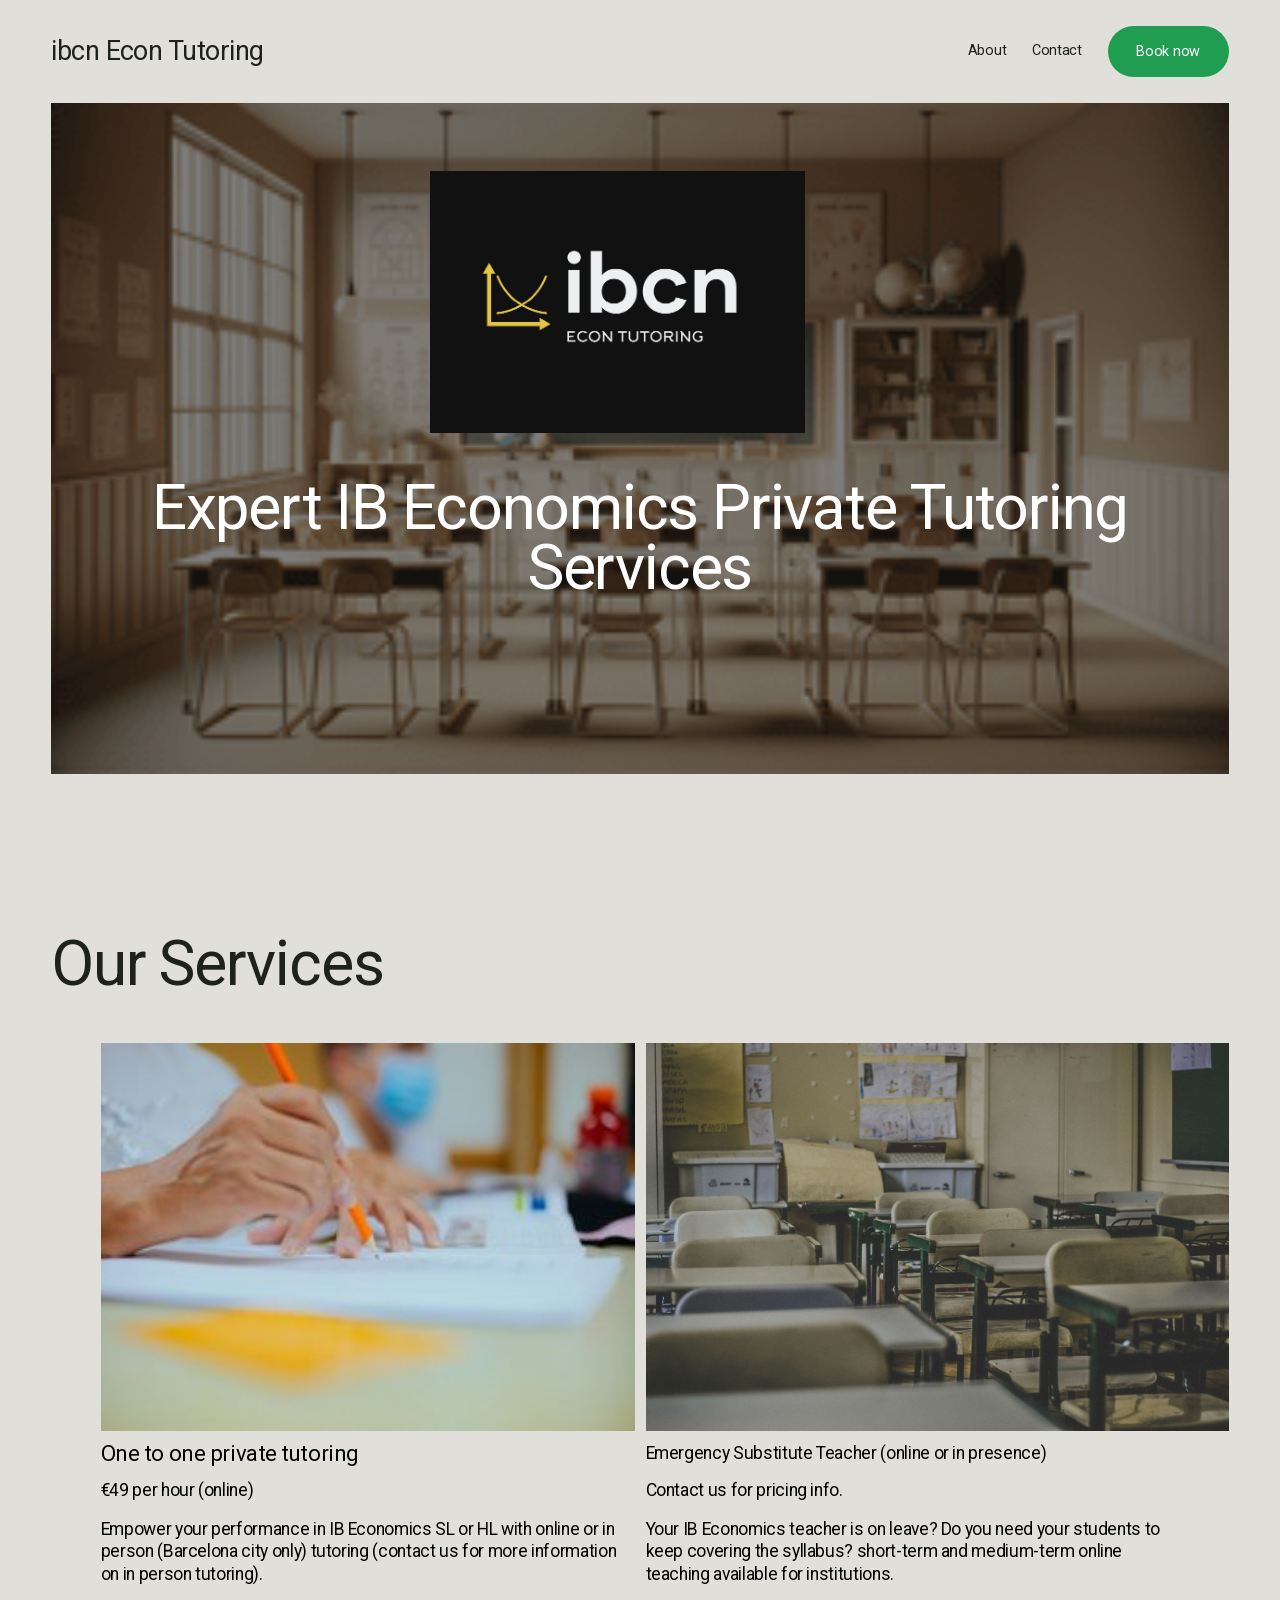
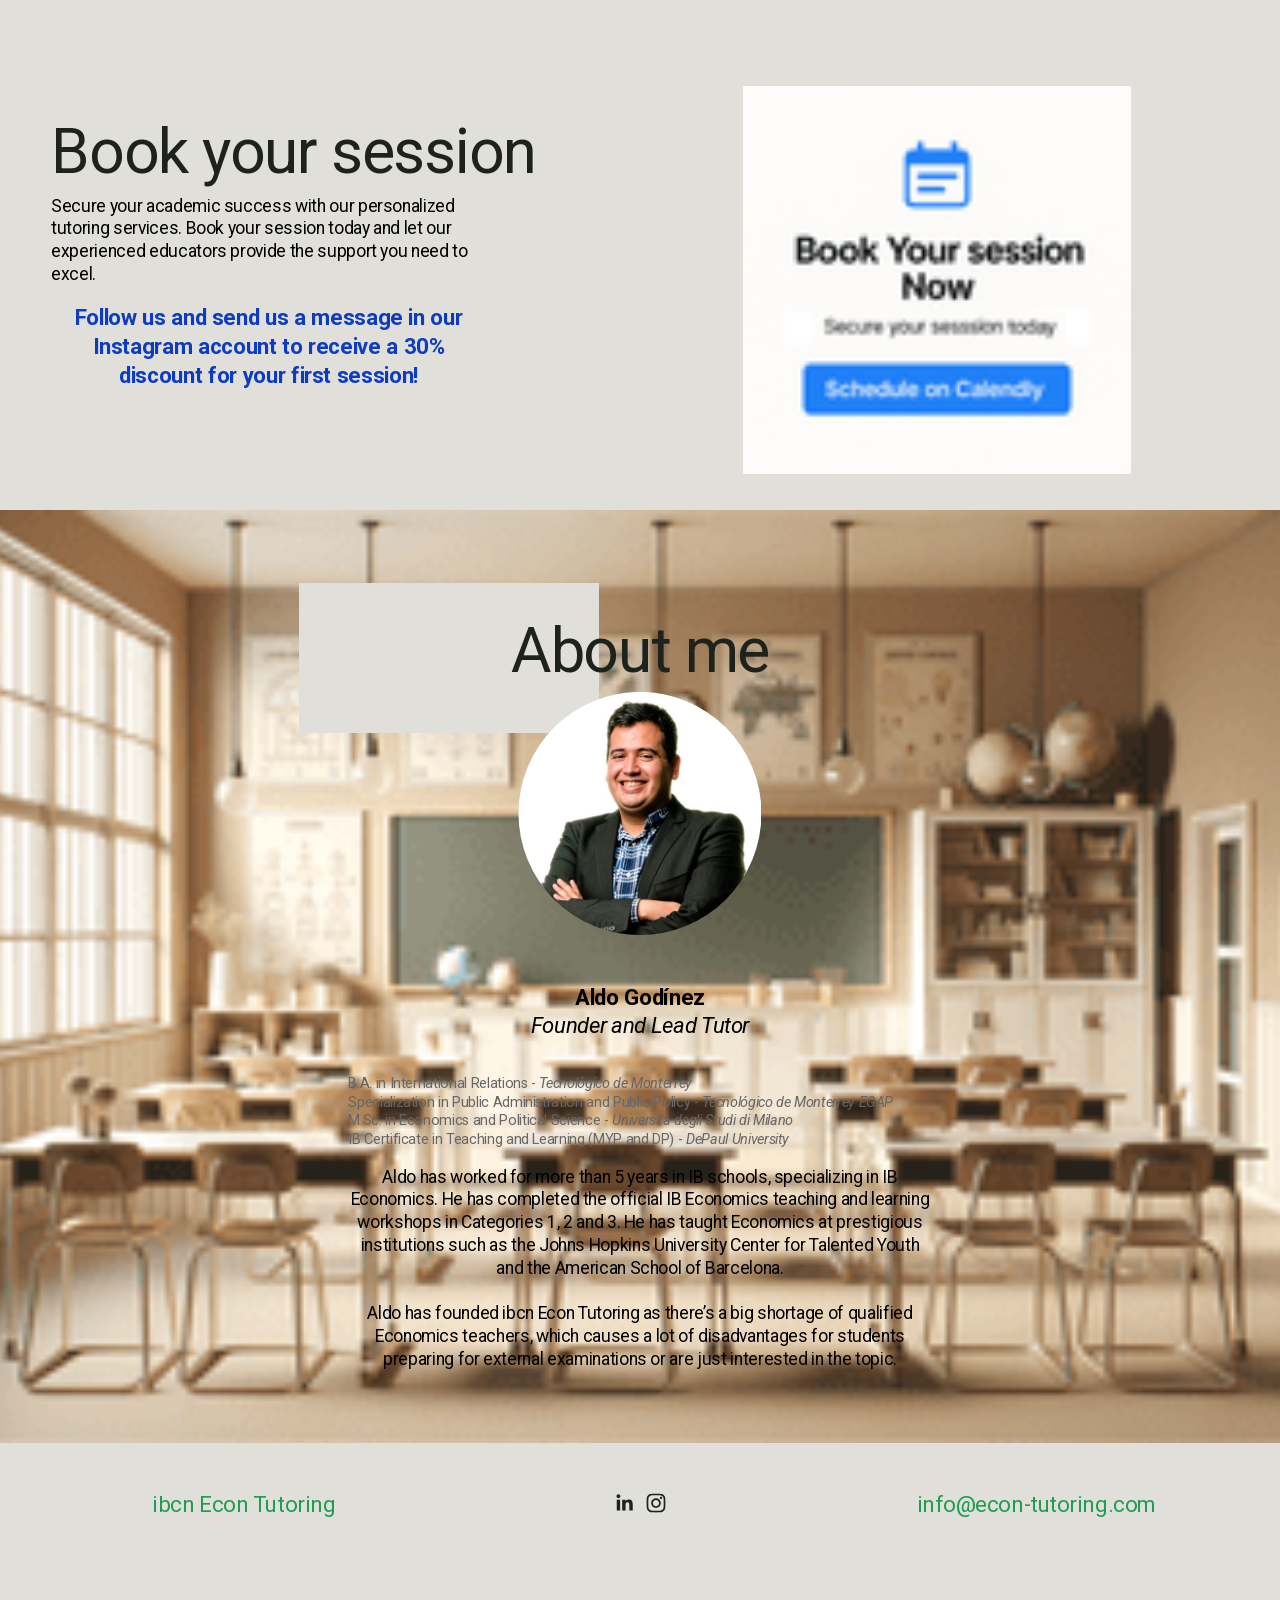
==== home.html @ 0b2bf78b "Mirror econ-tutoring.com as a static site Co-Authored-By: Claude Opus 5.5 <noreply@anthropic.com>" ====
<!doctype html>
<html xmlns:og="http://opengraphprotocol.org/schema/" xmlns:fb="http://www.facebook.com/2008/fbml" lang="en-US"  >
  <head>
    <meta http-equiv="X-UA-Compatible" content="IE=edge,chrome=1">
    <meta name="viewport" content="width=device-width, initial-scale=1">
    <!-- This is Squarespace. --><!-- broccoli-seadragon-89ww -->
<base href="index.html">
<meta charset="utf-8" />
<title>ibcn Econ Tutoring</title>
<meta http-equiv="Accept-CH" content="Sec-CH-UA-Platform-Version, Sec-CH-UA-Model" /><link rel="icon" type="image/x-icon" href="assets/images.squarespace-cdn.com/content/v1/67043dda5c5d3c09db8d3332/c1b33a0c-5b2d-495d-8c36-a7c56ac49b15/favicon.ico"/>
<link rel="canonical" href="index.html"/>
<meta property="og:site_name" content="ibcn Econ Tutoring"/>
<meta property="og:title" content="ibcn Econ Tutoring"/>
<meta property="og:url" content="https://www.econ-tutoring.com"/>
<meta property="og:type" content="website"/>
<meta itemprop="name" content="ibcn Econ Tutoring"/>
<meta itemprop="url" content="https://www.econ-tutoring.com"/>
<meta name="twitter:title" content="ibcn Econ Tutoring"/>
<meta name="twitter:url" content="https://www.econ-tutoring.com"/>
<meta name="twitter:card" content="summary"/>
<meta name="description" content="" />
<link rel="preconnect" href="https://images.squarespace-cdn.com">
<link rel="preconnect" href="https://file.squarespace-cdn.com" crossorigin>
<style data-sqsp-font-ids="6a313aef7d426c0f400804d1">
/* symbols */
@font-face {
  font-family: 'Roboto';
  font-style: normal;
  font-weight: 700;
  font-display: swap;
  src: url('assets/file.squarespace-cdn.com/content/v2/namespaces/fonts/libraries/sqsp/assets/9923be8d-a99f-49a2-b2fd-bae522842ba5/symbols.woff2') format('woff2');
  unicode-range: U+0001-000C, U+000E-001F, U+007F-009F, U+20DD-20E0, U+20E2-20E4, U+2150-218F, U+2190, U+2192, U+2194-2199, U+21AF, U+21E6-21F0, U+21F3, U+2218-2219, U+2299, U+22C4-22C6, U+2300-243F, U+2440-244A, U+2460-24FF, U+25A0-27BF, U+2800-28FF, U+2921-2922, U+2981, U+29BF, U+29EB, U+2B00-2BFF, U+4DC0-4DFF, U+FFF9-FFFB, U+10140-1018E, U+10190-1019C, U+101A0, U+101D0-101FD, U+102E0-102FB, U+10E60-10E7E, U+1D2C0-1D2D3, U+1D2E0-1D37F, U+1F000-1F0FF, U+1F100-1F1AD, U+1F1E6-1F1FF, U+1F30D-1F30F, U+1F315, U+1F31C, U+1F31E, U+1F320-1F32C, U+1F336, U+1F378, U+1F37D, U+1F382, U+1F393-1F39F, U+1F3A7-1F3A8, U+1F3AC-1F3AF, U+1F3C2, U+1F3C4-1F3C6, U+1F3CA-1F3CE, U+1F3D4-1F3E0, U+1F3ED, U+1F3F1-1F3F3, U+1F3F5-1F3F7, U+1F408, U+1F415, U+1F41F, U+1F426, U+1F43F, U+1F441-1F442, U+1F444, U+1F446-1F449, U+1F44C-1F44E, U+1F453, U+1F46A, U+1F47D, U+1F4A3, U+1F4B0, U+1F4B3, U+1F4B9, U+1F4BB, U+1F4BF, U+1F4C8-1F4CB, U+1F4D6, U+1F4DA, U+1F4DF, U+1F4E3-1F4E6, U+1F4EA-1F4ED, U+1F4F7, U+1F4F9-1F4FB, U+1F4FD-1F4FE, U+1F503, U+1F507-1F50B, U+1F50D, U+1F512-1F513, U+1F53E-1F54A, U+1F54F-1F5FA, U+1F610, U+1F650-1F67F, U+1F687, U+1F68D, U+1F691, U+1F694, U+1F698, U+1F6AD, U+1F6B2, U+1F6B9-1F6BA, U+1F6BC, U+1F6C6-1F6CF, U+1F6D3-1F6D7, U+1F6E0-1F6EA, U+1F6F0-1F6F3, U+1F6F7-1F6FC, U+1F700-1F7FF, U+1F800-1F80B, U+1F810-1F847, U+1F850-1F859, U+1F860-1F887, U+1F890-1F8AD, U+1F8B0-1F8BB, U+1F8C0-1F8C1, U+1F900-1F90B, U+1F93B, U+1F946, U+1F984, U+1F996, U+1F9E9, U+1FA00-1FA6F, U+1FA70-1FA7C, U+1FA80-1FA89, U+1FA8F-1FAC6, U+1FACE-1FADC, U+1FADF-1FAE9, U+1FAF0-1FAF8, U+1FB00-1FBFF;
}
/* cyrillic-ext */
@font-face {
  font-family: 'Roboto';
  font-style: normal;
  font-weight: 700;
  font-display: swap;
  src: url('assets/file.squarespace-cdn.com/content/v2/namespaces/fonts/libraries/sqsp/assets/6a29584f-d3e3-4df6-aa10-438bbe84154c/cyrillic-ext.woff2') format('woff2');
  unicode-range: U+0460-052F, U+1C80-1C8A, U+20B4, U+2DE0-2DFF, U+A640-A69F, U+FE2E-FE2F;
}
/* vietnamese */
@font-face {
  font-family: 'Roboto';
  font-style: normal;
  font-weight: 700;
  font-display: swap;
  src: url('assets/file.squarespace-cdn.com/content/v2/namespaces/fonts/libraries/sqsp/assets/6d95ad77-e6be-4fca-a1d0-be405a16636e/vietnamese.woff2') format('woff2');
  unicode-range: U+0102-0103, U+0110-0111, U+0128-0129, U+0168-0169, U+01A0-01A1, U+01AF-01B0, U+0300-0301, U+0303-0304, U+0308-0309, U+0323, U+0329, U+1EA0-1EF9, U+20AB;
}
/* latin */
@font-face {
  font-family: 'Roboto';
  font-style: normal;
  font-weight: 700;
  font-display: swap;
  src: url('assets/file.squarespace-cdn.com/content/v2/namespaces/fonts/libraries/sqsp/assets/c5eb5305-ba43-45a4-97e1-2fcb7b175375/latin.woff2') format('woff2');
  unicode-range: U+0000-00FF, U+0131, U+0152-0153, U+02BB-02BC, U+02C6, U+02DA, U+02DC, U+0304, U+0308, U+0329, U+2000-206F, U+20AC, U+2122, U+2191, U+2193, U+2212, U+2215, U+FEFF, U+FFFD;
}
/* cyrillic */
@font-face {
  font-family: 'Roboto';
  font-style: normal;
  font-weight: 700;
  font-display: swap;
  src: url('assets/file.squarespace-cdn.com/content/v2/namespaces/fonts/libraries/sqsp/assets/dc9f925f-96f9-45dd-8ee0-5d18b8bff025/cyrillic.woff2') format('woff2');
  unicode-range: U+0301, U+0400-045F, U+0490-0491, U+04B0-04B1, U+2116;
}
/* latin-ext */
@font-face {
  font-family: 'Roboto';
  font-style: normal;
  font-weight: 700;
  font-display: swap;
  src: url('assets/file.squarespace-cdn.com/content/v2/namespaces/fonts/libraries/sqsp/assets/0bf6b02d-72f7-4a4a-b433-cd007998fec7/latin-ext.woff2') format('woff2');
  unicode-range: U+0100-02BA, U+02BD-02C5, U+02C7-02CC, U+02CE-02D7, U+02DD-02FF, U+0304, U+0308, U+0329, U+1D00-1DBF, U+1E00-1E9F, U+1EF2-1EFF, U+2020, U+20A0-20AB, U+20AD-20C0, U+2113, U+2C60-2C7F, U+A720-A7FF;
}
/* math */
@font-face {
  font-family: 'Roboto';
  font-style: normal;
  font-weight: 700;
  font-display: swap;
  src: url('assets/file.squarespace-cdn.com/content/v2/namespaces/fonts/libraries/sqsp/assets/a3bf04da-357d-4409-b9fd-f0ea12312937/math.woff2') format('woff2');
  unicode-range: U+0302-0303, U+0305, U+0307-0308, U+0310, U+0312, U+0315, U+031A, U+0326-0327, U+032C, U+032F-0330, U+0332-0333, U+0338, U+033A, U+0346, U+034D, U+0391-03A1, U+03A3-03A9, U+03B1-03C9, U+03D1, U+03D5-03D6, U+03F0-03F1, U+03F4-03F5, U+2016-2017, U+2034-2038, U+203C, U+2040, U+2043, U+2047, U+2050, U+2057, U+205F, U+2070-2071, U+2074-208E, U+2090-209C, U+20D0-20DC, U+20E1, U+20E5-20EF, U+2100-2112, U+2114-2115, U+2117-2121, U+2123-214F, U+2190, U+2192, U+2194-21AE, U+21B0-21E5, U+21F1-21F2, U+21F4-2211, U+2213-2214, U+2216-22FF, U+2308-230B, U+2310, U+2319, U+231C-2321, U+2336-237A, U+237C, U+2395, U+239B-23B7, U+23D0, U+23DC-23E1, U+2474-2475, U+25AF, U+25B3, U+25B7, U+25BD, U+25C1, U+25CA, U+25CC, U+25FB, U+266D-266F, U+27C0-27FF, U+2900-2AFF, U+2B0E-2B11, U+2B30-2B4C, U+2BFE, U+3030, U+FF5B, U+FF5D, U+1D400-1D7FF, U+1EE00-1EEFF;
}
/* greek */
@font-face {
  font-family: 'Roboto';
  font-style: normal;
  font-weight: 700;
  font-display: swap;
  src: url('assets/file.squarespace-cdn.com/content/v2/namespaces/fonts/libraries/sqsp/assets/173c33cf-d1cb-443b-895a-813cec1f5ecd/greek.woff2') format('woff2');
  unicode-range: U+0370-0377, U+037A-037F, U+0384-038A, U+038C, U+038E-03A1, U+03A3-03FF;
}
/* greek-ext */
@font-face {
  font-family: 'Roboto';
  font-style: normal;
  font-weight: 700;
  font-display: swap;
  src: url('assets/file.squarespace-cdn.com/content/v2/namespaces/fonts/libraries/sqsp/assets/598477ce-56af-4bab-bb7e-d9907ec93691/greek-ext.woff2') format('woff2');
  unicode-range: U+1F00-1FFF;
}
/* vietnamese */
@font-face {
  font-family: 'Roboto';
  font-style: italic;
  font-weight: 700;
  font-display: swap;
  src: url('assets/file.squarespace-cdn.com/content/v2/namespaces/fonts/libraries/sqsp/assets/32124223-3d78-430f-818e-06aa11c55489/vietnamese.woff2') format('woff2');
  unicode-range: U+0102-0103, U+0110-0111, U+0128-0129, U+0168-0169, U+01A0-01A1, U+01AF-01B0, U+0300-0301, U+0303-0304, U+0308-0309, U+0323, U+0329, U+1EA0-1EF9, U+20AB;
}
/* math */
@font-face {
  font-family: 'Roboto';
  font-style: italic;
  font-weight: 700;
  font-display: swap;
  src: url('assets/file.squarespace-cdn.com/content/v2/namespaces/fonts/libraries/sqsp/assets/8f957e17-9000-4298-8062-b8dabbbc923e/math.woff2') format('woff2');
  unicode-range: U+0302-0303, U+0305, U+0307-0308, U+0310, U+0312, U+0315, U+031A, U+0326-0327, U+032C, U+032F-0330, U+0332-0333, U+0338, U+033A, U+0346, U+034D, U+0391-03A1, U+03A3-03A9, U+03B1-03C9, U+03D1, U+03D5-03D6, U+03F0-03F1, U+03F4-03F5, U+2016-2017, U+2034-2038, U+203C, U+2040, U+2043, U+2047, U+2050, U+2057, U+205F, U+2070-2071, U+2074-208E, U+2090-209C, U+20D0-20DC, U+20E1, U+20E5-20EF, U+2100-2112, U+2114-2115, U+2117-2121, U+2123-214F, U+2190, U+2192, U+2194-21AE, U+21B0-21E5, U+21F1-21F2, U+21F4-2211, U+2213-2214, U+2216-22FF, U+2308-230B, U+2310, U+2319, U+231C-2321, U+2336-237A, U+237C, U+2395, U+239B-23B7, U+23D0, U+23DC-23E1, U+2474-2475, U+25AF, U+25B3, U+25B7, U+25BD, U+25C1, U+25CA, U+25CC, U+25FB, U+266D-266F, U+27C0-27FF, U+2900-2AFF, U+2B0E-2B11, U+2B30-2B4C, U+2BFE, U+3030, U+FF5B, U+FF5D, U+1D400-1D7FF, U+1EE00-1EEFF;
}
/* greek-ext */
@font-face {
  font-family: 'Roboto';
  font-style: italic;
  font-weight: 700;
  font-display: swap;
  src: url('assets/file.squarespace-cdn.com/content/v2/namespaces/fonts/libraries/sqsp/assets/720d34a4-67e3-4587-9908-bd17ceb60725/greek-ext.woff2') format('woff2');
  unicode-range: U+1F00-1FFF;
}
/* symbols */
@font-face {
  font-family: 'Roboto';
  font-style: italic;
  font-weight: 700;
  font-display: swap;
  src: url('assets/file.squarespace-cdn.com/content/v2/namespaces/fonts/libraries/sqsp/assets/19fac8d0-dc79-4015-8656-768da50a2a13/symbols.woff2') format('woff2');
  unicode-range: U+0001-000C, U+000E-001F, U+007F-009F, U+20DD-20E0, U+20E2-20E4, U+2150-218F, U+2190, U+2192, U+2194-2199, U+21AF, U+21E6-21F0, U+21F3, U+2218-2219, U+2299, U+22C4-22C6, U+2300-243F, U+2440-244A, U+2460-24FF, U+25A0-27BF, U+2800-28FF, U+2921-2922, U+2981, U+29BF, U+29EB, U+2B00-2BFF, U+4DC0-4DFF, U+FFF9-FFFB, U+10140-1018E, U+10190-1019C, U+101A0, U+101D0-101FD, U+102E0-102FB, U+10E60-10E7E, U+1D2C0-1D2D3, U+1D2E0-1D37F, U+1F000-1F0FF, U+1F100-1F1AD, U+1F1E6-1F1FF, U+1F30D-1F30F, U+1F315, U+1F31C, U+1F31E, U+1F320-1F32C, U+1F336, U+1F378, U+1F37D, U+1F382, U+1F393-1F39F, U+1F3A7-1F3A8, U+1F3AC-1F3AF, U+1F3C2, U+1F3C4-1F3C6, U+1F3CA-1F3CE, U+1F3D4-1F3E0, U+1F3ED, U+1F3F1-1F3F3, U+1F3F5-1F3F7, U+1F408, U+1F415, U+1F41F, U+1F426, U+1F43F, U+1F441-1F442, U+1F444, U+1F446-1F449, U+1F44C-1F44E, U+1F453, U+1F46A, U+1F47D, U+1F4A3, U+1F4B0, U+1F4B3, U+1F4B9, U+1F4BB, U+1F4BF, U+1F4C8-1F4CB, U+1F4D6, U+1F4DA, U+1F4DF, U+1F4E3-1F4E6, U+1F4EA-1F4ED, U+1F4F7, U+1F4F9-1F4FB, U+1F4FD-1F4FE, U+1F503, U+1F507-1F50B, U+1F50D, U+1F512-1F513, U+1F53E-1F54A, U+1F54F-1F5FA, U+1F610, U+1F650-1F67F, U+1F687, U+1F68D, U+1F691, U+1F694, U+1F698, U+1F6AD, U+1F6B2, U+1F6B9-1F6BA, U+1F6BC, U+1F6C6-1F6CF, U+1F6D3-1F6D7, U+1F6E0-1F6EA, U+1F6F0-1F6F3, U+1F6F7-1F6FC, U+1F700-1F7FF, U+1F800-1F80B, U+1F810-1F847, U+1F850-1F859, U+1F860-1F887, U+1F890-1F8AD, U+1F8B0-1F8BB, U+1F8C0-1F8C1, U+1F900-1F90B, U+1F93B, U+1F946, U+1F984, U+1F996, U+1F9E9, U+1FA00-1FA6F, U+1FA70-1FA7C, U+1FA80-1FA89, U+1FA8F-1FAC6, U+1FACE-1FADC, U+1FADF-1FAE9, U+1FAF0-1FAF8, U+1FB00-1FBFF;
}
/* greek */
@font-face {
  font-family: 'Roboto';
  font-style: italic;
  font-weight: 700;
  font-display: swap;
  src: url('assets/file.squarespace-cdn.com/content/v2/namespaces/fonts/libraries/sqsp/assets/3a02bd10-119c-4f30-873d-73eab06f8462/greek.woff2') format('woff2');
  unicode-range: U+0370-0377, U+037A-037F, U+0384-038A, U+038C, U+038E-03A1, U+03A3-03FF;
}
/* cyrillic-ext */
@font-face {
  font-family: 'Roboto';
  font-style: italic;
  font-weight: 700;
  font-display: swap;
  src: url('assets/file.squarespace-cdn.com/content/v2/namespaces/fonts/libraries/sqsp/assets/be933463-a4a6-4509-b5fb-f31eda8fbdef/cyrillic-ext.woff2') format('woff2');
  unicode-range: U+0460-052F, U+1C80-1C8A, U+20B4, U+2DE0-2DFF, U+A640-A69F, U+FE2E-FE2F;
}
/* latin */
@font-face {
  font-family: 'Roboto';
  font-style: italic;
  font-weight: 700;
  font-display: swap;
  src: url('assets/file.squarespace-cdn.com/content/v2/namespaces/fonts/libraries/sqsp/assets/7eb1420a-ddb6-4804-ae07-1af5dfc2a7f5/latin.woff2') format('woff2');
  unicode-range: U+0000-00FF, U+0131, U+0152-0153, U+02BB-02BC, U+02C6, U+02DA, U+02DC, U+0304, U+0308, U+0329, U+2000-206F, U+20AC, U+2122, U+2191, U+2193, U+2212, U+2215, U+FEFF, U+FFFD;
}
/* latin-ext */
@font-face {
  font-family: 'Roboto';
  font-style: italic;
  font-weight: 700;
  font-display: swap;
  src: url('assets/file.squarespace-cdn.com/content/v2/namespaces/fonts/libraries/sqsp/assets/a1817c48-4c90-4bc9-9077-0161466f6da9/latin-ext.woff2') format('woff2');
  unicode-range: U+0100-02BA, U+02BD-02C5, U+02C7-02CC, U+02CE-02D7, U+02DD-02FF, U+0304, U+0308, U+0329, U+1D00-1DBF, U+1E00-1E9F, U+1EF2-1EFF, U+2020, U+20A0-20AB, U+20AD-20C0, U+2113, U+2C60-2C7F, U+A720-A7FF;
}
/* cyrillic */
@font-face {
  font-family: 'Roboto';
  font-style: italic;
  font-weight: 700;
  font-display: swap;
  src: url('assets/file.squarespace-cdn.com/content/v2/namespaces/fonts/libraries/sqsp/assets/b293b402-20dd-4f3e-85ca-99c8ea17fff2/cyrillic.woff2') format('woff2');
  unicode-range: U+0301, U+0400-045F, U+0490-0491, U+04B0-04B1, U+2116;
}
/* math */
@font-face {
  font-family: 'Roboto';
  font-style: normal;
  font-weight: 400;
  font-display: swap;
  src: url('assets/file.squarespace-cdn.com/content/v2/namespaces/fonts/libraries/sqsp/assets/8a9618fb-2f5c-401e-903f-4f3e76d46ee3/math.woff2') format('woff2');
  unicode-range: U+0302-0303, U+0305, U+0307-0308, U+0310, U+0312, U+0315, U+031A, U+0326-0327, U+032C, U+032F-0330, U+0332-0333, U+0338, U+033A, U+0346, U+034D, U+0391-03A1, U+03A3-03A9, U+03B1-03C9, U+03D1, U+03D5-03D6, U+03F0-03F1, U+03F4-03F5, U+2016-2017, U+2034-2038, U+203C, U+2040, U+2043, U+2047, U+2050, U+2057, U+205F, U+2070-2071, U+2074-208E, U+2090-209C, U+20D0-20DC, U+20E1, U+20E5-20EF, U+2100-2112, U+2114-2115, U+2117-2121, U+2123-214F, U+2190, U+2192, U+2194-21AE, U+21B0-21E5, U+21F1-21F2, U+21F4-2211, U+2213-2214, U+2216-22FF, U+2308-230B, U+2310, U+2319, U+231C-2321, U+2336-237A, U+237C, U+2395, U+239B-23B7, U+23D0, U+23DC-23E1, U+2474-2475, U+25AF, U+25B3, U+25B7, U+25BD, U+25C1, U+25CA, U+25CC, U+25FB, U+266D-266F, U+27C0-27FF, U+2900-2AFF, U+2B0E-2B11, U+2B30-2B4C, U+2BFE, U+3030, U+FF5B, U+FF5D, U+1D400-1D7FF, U+1EE00-1EEFF;
}
/* greek-ext */
@font-face {
  font-family: 'Roboto';
  font-style: normal;
  font-weight: 400;
  font-display: swap;
  src: url('assets/file.squarespace-cdn.com/content/v2/namespaces/fonts/libraries/sqsp/assets/e7721029-9c93-41a2-9c65-a50bc7ee984c/greek-ext.woff2') format('woff2');
  unicode-range: U+1F00-1FFF;
}
/* latin */
@font-face {
  font-family: 'Roboto';
  font-style: normal;
  font-weight: 400;
  font-display: swap;
  src: url('assets/file.squarespace-cdn.com/content/v2/namespaces/fonts/libraries/sqsp/assets/74534a3f-2c12-4fac-b36b-7d5fffdca709/latin.woff2') format('woff2');
  unicode-range: U+0000-00FF, U+0131, U+0152-0153, U+02BB-02BC, U+02C6, U+02DA, U+02DC, U+0304, U+0308, U+0329, U+2000-206F, U+20AC, U+2122, U+2191, U+2193, U+2212, U+2215, U+FEFF, U+FFFD;
}
/* greek */
@font-face {
  font-family: 'Roboto';
  font-style: normal;
  font-weight: 400;
  font-display: swap;
  src: url('assets/file.squarespace-cdn.com/content/v2/namespaces/fonts/libraries/sqsp/assets/8c396c29-f890-459f-b884-db4d54948998/greek.woff2') format('woff2');
  unicode-range: U+0370-0377, U+037A-037F, U+0384-038A, U+038C, U+038E-03A1, U+03A3-03FF;
}
/* latin-ext */
@font-face {
  font-family: 'Roboto';
  font-style: normal;
  font-weight: 400;
  font-display: swap;
  src: url('assets/file.squarespace-cdn.com/content/v2/namespaces/fonts/libraries/sqsp/assets/b6a444ac-6c80-4487-a860-e33cd6d5cf98/latin-ext.woff2') format('woff2');
  unicode-range: U+0100-02BA, U+02BD-02C5, U+02C7-02CC, U+02CE-02D7, U+02DD-02FF, U+0304, U+0308, U+0329, U+1D00-1DBF, U+1E00-1E9F, U+1EF2-1EFF, U+2020, U+20A0-20AB, U+20AD-20C0, U+2113, U+2C60-2C7F, U+A720-A7FF;
}
/* vietnamese */
@font-face {
  font-family: 'Roboto';
  font-style: normal;
  font-weight: 400;
  font-display: swap;
  src: url('assets/file.squarespace-cdn.com/content/v2/namespaces/fonts/libraries/sqsp/assets/8123d4cd-3a2a-4166-b38e-b779581b81d3/vietnamese.woff2') format('woff2');
  unicode-range: U+0102-0103, U+0110-0111, U+0128-0129, U+0168-0169, U+01A0-01A1, U+01AF-01B0, U+0300-0301, U+0303-0304, U+0308-0309, U+0323, U+0329, U+1EA0-1EF9, U+20AB;
}
/* cyrillic */
@font-face {
  font-family: 'Roboto';
  font-style: normal;
  font-weight: 400;
  font-display: swap;
  src: url('assets/file.squarespace-cdn.com/content/v2/namespaces/fonts/libraries/sqsp/assets/12708170-a296-4d2c-a4f4-3dd81b4d8208/cyrillic.woff2') format('woff2');
  unicode-range: U+0301, U+0400-045F, U+0490-0491, U+04B0-04B1, U+2116;
}
/* symbols */
@font-face {
  font-family: 'Roboto';
  font-style: normal;
  font-weight: 400;
  font-display: swap;
  src: url('assets/file.squarespace-cdn.com/content/v2/namespaces/fonts/libraries/sqsp/assets/0875af1a-79ef-4b4e-9f6c-f03b4dff8766/symbols.woff2') format('woff2');
  unicode-range: U+0001-000C, U+000E-001F, U+007F-009F, U+20DD-20E0, U+20E2-20E4, U+2150-218F, U+2190, U+2192, U+2194-2199, U+21AF, U+21E6-21F0, U+21F3, U+2218-2219, U+2299, U+22C4-22C6, U+2300-243F, U+2440-244A, U+2460-24FF, U+25A0-27BF, U+2800-28FF, U+2921-2922, U+2981, U+29BF, U+29EB, U+2B00-2BFF, U+4DC0-4DFF, U+FFF9-FFFB, U+10140-1018E, U+10190-1019C, U+101A0, U+101D0-101FD, U+102E0-102FB, U+10E60-10E7E, U+1D2C0-1D2D3, U+1D2E0-1D37F, U+1F000-1F0FF, U+1F100-1F1AD, U+1F1E6-1F1FF, U+1F30D-1F30F, U+1F315, U+1F31C, U+1F31E, U+1F320-1F32C, U+1F336, U+1F378, U+1F37D, U+1F382, U+1F393-1F39F, U+1F3A7-1F3A8, U+1F3AC-1F3AF, U+1F3C2, U+1F3C4-1F3C6, U+1F3CA-1F3CE, U+1F3D4-1F3E0, U+1F3ED, U+1F3F1-1F3F3, U+1F3F5-1F3F7, U+1F408, U+1F415, U+1F41F, U+1F426, U+1F43F, U+1F441-1F442, U+1F444, U+1F446-1F449, U+1F44C-1F44E, U+1F453, U+1F46A, U+1F47D, U+1F4A3, U+1F4B0, U+1F4B3, U+1F4B9, U+1F4BB, U+1F4BF, U+1F4C8-1F4CB, U+1F4D6, U+1F4DA, U+1F4DF, U+1F4E3-1F4E6, U+1F4EA-1F4ED, U+1F4F7, U+1F4F9-1F4FB, U+1F4FD-1F4FE, U+1F503, U+1F507-1F50B, U+1F50D, U+1F512-1F513, U+1F53E-1F54A, U+1F54F-1F5FA, U+1F610, U+1F650-1F67F, U+1F687, U+1F68D, U+1F691, U+1F694, U+1F698, U+1F6AD, U+1F6B2, U+1F6B9-1F6BA, U+1F6BC, U+1F6C6-1F6CF, U+1F6D3-1F6D7, U+1F6E0-1F6EA, U+1F6F0-1F6F3, U+1F6F7-1F6FC, U+1F700-1F7FF, U+1F800-1F80B, U+1F810-1F847, U+1F850-1F859, U+1F860-1F887, U+1F890-1F8AD, U+1F8B0-1F8BB, U+1F8C0-1F8C1, U+1F900-1F90B, U+1F93B, U+1F946, U+1F984, U+1F996, U+1F9E9, U+1FA00-1FA6F, U+1FA70-1FA7C, U+1FA80-1FA89, U+1FA8F-1FAC6, U+1FACE-1FADC, U+1FADF-1FAE9, U+1FAF0-1FAF8, U+1FB00-1FBFF;
}
/* cyrillic-ext */
@font-face {
  font-family: 'Roboto';
  font-style: normal;
  font-weight: 400;
  font-display: swap;
  src: url('assets/file.squarespace-cdn.com/content/v2/namespaces/fonts/libraries/sqsp/assets/417a6222-09a6-4e22-9cbf-b14450e5089a/cyrillic-ext.woff2') format('woff2');
  unicode-range: U+0460-052F, U+1C80-1C8A, U+20B4, U+2DE0-2DFF, U+A640-A69F, U+FE2E-FE2F;
}
/* symbols */
@font-face {
  font-family: 'Roboto';
  font-style: italic;
  font-weight: 400;
  font-display: swap;
  src: url('assets/file.squarespace-cdn.com/content/v2/namespaces/fonts/libraries/sqsp/assets/eaedd48f-746c-4c2e-b2db-d48b6c870667/symbols.woff2') format('woff2');
  unicode-range: U+0001-000C, U+000E-001F, U+007F-009F, U+20DD-20E0, U+20E2-20E4, U+2150-218F, U+2190, U+2192, U+2194-2199, U+21AF, U+21E6-21F0, U+21F3, U+2218-2219, U+2299, U+22C4-22C6, U+2300-243F, U+2440-244A, U+2460-24FF, U+25A0-27BF, U+2800-28FF, U+2921-2922, U+2981, U+29BF, U+29EB, U+2B00-2BFF, U+4DC0-4DFF, U+FFF9-FFFB, U+10140-1018E, U+10190-1019C, U+101A0, U+101D0-101FD, U+102E0-102FB, U+10E60-10E7E, U+1D2C0-1D2D3, U+1D2E0-1D37F, U+1F000-1F0FF, U+1F100-1F1AD, U+1F1E6-1F1FF, U+1F30D-1F30F, U+1F315, U+1F31C, U+1F31E, U+1F320-1F32C, U+1F336, U+1F378, U+1F37D, U+1F382, U+1F393-1F39F, U+1F3A7-1F3A8, U+1F3AC-1F3AF, U+1F3C2, U+1F3C4-1F3C6, U+1F3CA-1F3CE, U+1F3D4-1F3E0, U+1F3ED, U+1F3F1-1F3F3, U+1F3F5-1F3F7, U+1F408, U+1F415, U+1F41F, U+1F426, U+1F43F, U+1F441-1F442, U+1F444, U+1F446-1F449, U+1F44C-1F44E, U+1F453, U+1F46A, U+1F47D, U+1F4A3, U+1F4B0, U+1F4B3, U+1F4B9, U+1F4BB, U+1F4BF, U+1F4C8-1F4CB, U+1F4D6, U+1F4DA, U+1F4DF, U+1F4E3-1F4E6, U+1F4EA-1F4ED, U+1F4F7, U+1F4F9-1F4FB, U+1F4FD-1F4FE, U+1F503, U+1F507-1F50B, U+1F50D, U+1F512-1F513, U+1F53E-1F54A, U+1F54F-1F5FA, U+1F610, U+1F650-1F67F, U+1F687, U+1F68D, U+1F691, U+1F694, U+1F698, U+1F6AD, U+1F6B2, U+1F6B9-1F6BA, U+1F6BC, U+1F6C6-1F6CF, U+1F6D3-1F6D7, U+1F6E0-1F6EA, U+1F6F0-1F6F3, U+1F6F7-1F6FC, U+1F700-1F7FF, U+1F800-1F80B, U+1F810-1F847, U+1F850-1F859, U+1F860-1F887, U+1F890-1F8AD, U+1F8B0-1F8BB, U+1F8C0-1F8C1, U+1F900-1F90B, U+1F93B, U+1F946, U+1F984, U+1F996, U+1F9E9, U+1FA00-1FA6F, U+1FA70-1FA7C, U+1FA80-1FA89, U+1FA8F-1FAC6, U+1FACE-1FADC, U+1FADF-1FAE9, U+1FAF0-1FAF8, U+1FB00-1FBFF;
}
/* vietnamese */
@font-face {
  font-family: 'Roboto';
  font-style: italic;
  font-weight: 400;
  font-display: swap;
  src: url('assets/file.squarespace-cdn.com/content/v2/namespaces/fonts/libraries/sqsp/assets/bc3b5741-31aa-4a38-86bb-c92ccd55e4d6/vietnamese.woff2') format('woff2');
  unicode-range: U+0102-0103, U+0110-0111, U+0128-0129, U+0168-0169, U+01A0-01A1, U+01AF-01B0, U+0300-0301, U+0303-0304, U+0308-0309, U+0323, U+0329, U+1EA0-1EF9, U+20AB;
}
/* latin */
@font-face {
  font-family: 'Roboto';
  font-style: italic;
  font-weight: 400;
  font-display: swap;
  src: url('assets/file.squarespace-cdn.com/content/v2/namespaces/fonts/libraries/sqsp/assets/d9f07c49-3a67-44d8-a6b9-96c939bbf95c/latin.woff2') format('woff2');
  unicode-range: U+0000-00FF, U+0131, U+0152-0153, U+02BB-02BC, U+02C6, U+02DA, U+02DC, U+0304, U+0308, U+0329, U+2000-206F, U+20AC, U+2122, U+2191, U+2193, U+2212, U+2215, U+FEFF, U+FFFD;
}
/* latin-ext */
@font-face {
  font-family: 'Roboto';
  font-style: italic;
  font-weight: 400;
  font-display: swap;
  src: url('assets/file.squarespace-cdn.com/content/v2/namespaces/fonts/libraries/sqsp/assets/946703fa-9be2-4b1e-af83-b4884329a920/latin-ext.woff2') format('woff2');
  unicode-range: U+0100-02BA, U+02BD-02C5, U+02C7-02CC, U+02CE-02D7, U+02DD-02FF, U+0304, U+0308, U+0329, U+1D00-1DBF, U+1E00-1E9F, U+1EF2-1EFF, U+2020, U+20A0-20AB, U+20AD-20C0, U+2113, U+2C60-2C7F, U+A720-A7FF;
}
/* greek-ext */
@font-face {
  font-family: 'Roboto';
  font-style: italic;
  font-weight: 400;
  font-display: swap;
  src: url('assets/file.squarespace-cdn.com/content/v2/namespaces/fonts/libraries/sqsp/assets/c3c3c3f9-2206-4e91-b50a-9cc40ee6254b/greek-ext.woff2') format('woff2');
  unicode-range: U+1F00-1FFF;
}
/* greek */
@font-face {
  font-family: 'Roboto';
  font-style: italic;
  font-weight: 400;
  font-display: swap;
  src: url('assets/file.squarespace-cdn.com/content/v2/namespaces/fonts/libraries/sqsp/assets/9b6e9e40-9d0c-4530-abe2-1470b4e15e8e/greek.woff2') format('woff2');
  unicode-range: U+0370-0377, U+037A-037F, U+0384-038A, U+038C, U+038E-03A1, U+03A3-03FF;
}
/* cyrillic */
@font-face {
  font-family: 'Roboto';
  font-style: italic;
  font-weight: 400;
  font-display: swap;
  src: url('assets/file.squarespace-cdn.com/content/v2/namespaces/fonts/libraries/sqsp/assets/48bc963e-491b-4fe6-8d9b-4df80d499f69/cyrillic.woff2') format('woff2');
  unicode-range: U+0301, U+0400-045F, U+0490-0491, U+04B0-04B1, U+2116;
}
/* math */
@font-face {
  font-family: 'Roboto';
  font-style: italic;
  font-weight: 400;
  font-display: swap;
  src: url('assets/file.squarespace-cdn.com/content/v2/namespaces/fonts/libraries/sqsp/assets/e7379238-9010-4b86-b5f4-4d9e069f10f6/math.woff2') format('woff2');
  unicode-range: U+0302-0303, U+0305, U+0307-0308, U+0310, U+0312, U+0315, U+031A, U+0326-0327, U+032C, U+032F-0330, U+0332-0333, U+0338, U+033A, U+0346, U+034D, U+0391-03A1, U+03A3-03A9, U+03B1-03C9, U+03D1, U+03D5-03D6, U+03F0-03F1, U+03F4-03F5, U+2016-2017, U+2034-2038, U+203C, U+2040, U+2043, U+2047, U+2050, U+2057, U+205F, U+2070-2071, U+2074-208E, U+2090-209C, U+20D0-20DC, U+20E1, U+20E5-20EF, U+2100-2112, U+2114-2115, U+2117-2121, U+2123-214F, U+2190, U+2192, U+2194-21AE, U+21B0-21E5, U+21F1-21F2, U+21F4-2211, U+2213-2214, U+2216-22FF, U+2308-230B, U+2310, U+2319, U+231C-2321, U+2336-237A, U+237C, U+2395, U+239B-23B7, U+23D0, U+23DC-23E1, U+2474-2475, U+25AF, U+25B3, U+25B7, U+25BD, U+25C1, U+25CA, U+25CC, U+25FB, U+266D-266F, U+27C0-27FF, U+2900-2AFF, U+2B0E-2B11, U+2B30-2B4C, U+2BFE, U+3030, U+FF5B, U+FF5D, U+1D400-1D7FF, U+1EE00-1EEFF;
}
/* cyrillic-ext */
@font-face {
  font-family: 'Roboto';
  font-style: italic;
  font-weight: 400;
  font-display: swap;
  src: url('assets/file.squarespace-cdn.com/content/v2/namespaces/fonts/libraries/sqsp/assets/8b697f0b-bab1-4da8-92df-b7b8eb07fc1c/cyrillic-ext.woff2') format('woff2');
  unicode-range: U+0460-052F, U+1C80-1C8A, U+20B4, U+2DE0-2DFF, U+A640-A69F, U+FE2E-FE2F;
}
/* cyrillic */
@font-face {
  font-family: 'Roboto';
  font-style: normal;
  font-weight: 500;
  font-display: swap;
  src: url('assets/file.squarespace-cdn.com/content/v2/namespaces/fonts/libraries/sqsp/assets/fad7ed37-0964-4ee5-b6b7-14b286a3828b/cyrillic.woff2') format('woff2');
  unicode-range: U+0301, U+0400-045F, U+0490-0491, U+04B0-04B1, U+2116;
}
/* symbols */
@font-face {
  font-family: 'Roboto';
  font-style: normal;
  font-weight: 500;
  font-display: swap;
  src: url('assets/file.squarespace-cdn.com/content/v2/namespaces/fonts/libraries/sqsp/assets/e0092146-fb4f-45e2-a328-fbf71bfc1e8d/symbols.woff2') format('woff2');
  unicode-range: U+0001-000C, U+000E-001F, U+007F-009F, U+20DD-20E0, U+20E2-20E4, U+2150-218F, U+2190, U+2192, U+2194-2199, U+21AF, U+21E6-21F0, U+21F3, U+2218-2219, U+2299, U+22C4-22C6, U+2300-243F, U+2440-244A, U+2460-24FF, U+25A0-27BF, U+2800-28FF, U+2921-2922, U+2981, U+29BF, U+29EB, U+2B00-2BFF, U+4DC0-4DFF, U+FFF9-FFFB, U+10140-1018E, U+10190-1019C, U+101A0, U+101D0-101FD, U+102E0-102FB, U+10E60-10E7E, U+1D2C0-1D2D3, U+1D2E0-1D37F, U+1F000-1F0FF, U+1F100-1F1AD, U+1F1E6-1F1FF, U+1F30D-1F30F, U+1F315, U+1F31C, U+1F31E, U+1F320-1F32C, U+1F336, U+1F378, U+1F37D, U+1F382, U+1F393-1F39F, U+1F3A7-1F3A8, U+1F3AC-1F3AF, U+1F3C2, U+1F3C4-1F3C6, U+1F3CA-1F3CE, U+1F3D4-1F3E0, U+1F3ED, U+1F3F1-1F3F3, U+1F3F5-1F3F7, U+1F408, U+1F415, U+1F41F, U+1F426, U+1F43F, U+1F441-1F442, U+1F444, U+1F446-1F449, U+1F44C-1F44E, U+1F453, U+1F46A, U+1F47D, U+1F4A3, U+1F4B0, U+1F4B3, U+1F4B9, U+1F4BB, U+1F4BF, U+1F4C8-1F4CB, U+1F4D6, U+1F4DA, U+1F4DF, U+1F4E3-1F4E6, U+1F4EA-1F4ED, U+1F4F7, U+1F4F9-1F4FB, U+1F4FD-1F4FE, U+1F503, U+1F507-1F50B, U+1F50D, U+1F512-1F513, U+1F53E-1F54A, U+1F54F-1F5FA, U+1F610, U+1F650-1F67F, U+1F687, U+1F68D, U+1F691, U+1F694, U+1F698, U+1F6AD, U+1F6B2, U+1F6B9-1F6BA, U+1F6BC, U+1F6C6-1F6CF, U+1F6D3-1F6D7, U+1F6E0-1F6EA, U+1F6F0-1F6F3, U+1F6F7-1F6FC, U+1F700-1F7FF, U+1F800-1F80B, U+1F810-1F847, U+1F850-1F859, U+1F860-1F887, U+1F890-1F8AD, U+1F8B0-1F8BB, U+1F8C0-1F8C1, U+1F900-1F90B, U+1F93B, U+1F946, U+1F984, U+1F996, U+1F9E9, U+1FA00-1FA6F, U+1FA70-1FA7C, U+1FA80-1FA89, U+1FA8F-1FAC6, U+1FACE-1FADC, U+1FADF-1FAE9, U+1FAF0-1FAF8, U+1FB00-1FBFF;
}
/* vietnamese */
@font-face {
  font-family: 'Roboto';
  font-style: normal;
  font-weight: 500;
  font-display: swap;
  src: url('assets/file.squarespace-cdn.com/content/v2/namespaces/fonts/libraries/sqsp/assets/56fce481-1cf3-4a34-b102-0b61183f3b4e/vietnamese.woff2') format('woff2');
  unicode-range: U+0102-0103, U+0110-0111, U+0128-0129, U+0168-0169, U+01A0-01A1, U+01AF-01B0, U+0300-0301, U+0303-0304, U+0308-0309, U+0323, U+0329, U+1EA0-1EF9, U+20AB;
}
/* math */
@font-face {
  font-family: 'Roboto';
  font-style: normal;
  font-weight: 500;
  font-display: swap;
  src: url('assets/file.squarespace-cdn.com/content/v2/namespaces/fonts/libraries/sqsp/assets/fb416ef7-5714-4e63-b91c-d9f6d8f9afa0/math.woff2') format('woff2');
  unicode-range: U+0302-0303, U+0305, U+0307-0308, U+0310, U+0312, U+0315, U+031A, U+0326-0327, U+032C, U+032F-0330, U+0332-0333, U+0338, U+033A, U+0346, U+034D, U+0391-03A1, U+03A3-03A9, U+03B1-03C9, U+03D1, U+03D5-03D6, U+03F0-03F1, U+03F4-03F5, U+2016-2017, U+2034-2038, U+203C, U+2040, U+2043, U+2047, U+2050, U+2057, U+205F, U+2070-2071, U+2074-208E, U+2090-209C, U+20D0-20DC, U+20E1, U+20E5-20EF, U+2100-2112, U+2114-2115, U+2117-2121, U+2123-214F, U+2190, U+2192, U+2194-21AE, U+21B0-21E5, U+21F1-21F2, U+21F4-2211, U+2213-2214, U+2216-22FF, U+2308-230B, U+2310, U+2319, U+231C-2321, U+2336-237A, U+237C, U+2395, U+239B-23B7, U+23D0, U+23DC-23E1, U+2474-2475, U+25AF, U+25B3, U+25B7, U+25BD, U+25C1, U+25CA, U+25CC, U+25FB, U+266D-266F, U+27C0-27FF, U+2900-2AFF, U+2B0E-2B11, U+2B30-2B4C, U+2BFE, U+3030, U+FF5B, U+FF5D, U+1D400-1D7FF, U+1EE00-1EEFF;
}
/* greek-ext */
@font-face {
  font-family: 'Roboto';
  font-style: normal;
  font-weight: 500;
  font-display: swap;
  src: url('assets/file.squarespace-cdn.com/content/v2/namespaces/fonts/libraries/sqsp/assets/72a07353-5b69-441d-af71-e3effebb7f1b/greek-ext.woff2') format('woff2');
  unicode-range: U+1F00-1FFF;
}
/* latin */
@font-face {
  font-family: 'Roboto';
  font-style: normal;
  font-weight: 500;
  font-display: swap;
  src: url('assets/file.squarespace-cdn.com/content/v2/namespaces/fonts/libraries/sqsp/assets/49329ce9-f793-425f-af67-20bbe10ae35e/latin.woff2') format('woff2');
  unicode-range: U+0000-00FF, U+0131, U+0152-0153, U+02BB-02BC, U+02C6, U+02DA, U+02DC, U+0304, U+0308, U+0329, U+2000-206F, U+20AC, U+2122, U+2191, U+2193, U+2212, U+2215, U+FEFF, U+FFFD;
}
/* latin-ext */
@font-face {
  font-family: 'Roboto';
  font-style: normal;
  font-weight: 500;
  font-display: swap;
  src: url('assets/file.squarespace-cdn.com/content/v2/namespaces/fonts/libraries/sqsp/assets/4aae9f5f-c8d9-4b2e-b72e-7d819d59f66b/latin-ext.woff2') format('woff2');
  unicode-range: U+0100-02BA, U+02BD-02C5, U+02C7-02CC, U+02CE-02D7, U+02DD-02FF, U+0304, U+0308, U+0329, U+1D00-1DBF, U+1E00-1E9F, U+1EF2-1EFF, U+2020, U+20A0-20AB, U+20AD-20C0, U+2113, U+2C60-2C7F, U+A720-A7FF;
}
/* cyrillic-ext */
@font-face {
  font-family: 'Roboto';
  font-style: normal;
  font-weight: 500;
  font-display: swap;
  src: url('assets/file.squarespace-cdn.com/content/v2/namespaces/fonts/libraries/sqsp/assets/0e7ed652-a5f2-40d2-a066-7cb9a2b10e8b/cyrillic-ext.woff2') format('woff2');
  unicode-range: U+0460-052F, U+1C80-1C8A, U+20B4, U+2DE0-2DFF, U+A640-A69F, U+FE2E-FE2F;
}
/* greek */
@font-face {
  font-family: 'Roboto';
  font-style: normal;
  font-weight: 500;
  font-display: swap;
  src: url('assets/file.squarespace-cdn.com/content/v2/namespaces/fonts/libraries/sqsp/assets/11e271d1-ca90-414b-a4cb-990271d6237c/greek.woff2') format('woff2');
  unicode-range: U+0370-0377, U+037A-037F, U+0384-038A, U+038C, U+038E-03A1, U+03A3-03FF;
}
</style><script type="text/javascript" crossorigin="anonymous" defer="true" src="assets/assets.squarespace.com/@sqs/polyfiller/1.7.7/modern.js"></script>
<script data-name="static-context">Static = window.Static || {}; Static.SQUARESPACE_CONTEXT = {"betaFeatureFlags":["campaigns_discount_section_in_blasts","supports_versioned_template_assets","i18n_beta_website_locales","new_stacked_index","enable_form_submission_trigger","in-product-messaging-banners-oct-5","override_block_styles","campaigns_discount_section_in_automations","website_styles_ui_enabled","sms-campaigns","marketing_landing_page","scripts_defer","marketing_automations","cdk_website_components_video_container_styles_enabled","member_areas_feature","nested_categories","commerce_product_payment_plan_editing","campaigns_new_image_layout_picker","campaigns_table_v2","campaigns_import_discounts","bfcm_2026","plp_filters_v2_expanded_frontend_filters","campaigns_merch_state","campaigns_thumbnail_layout","contacts_and_campaigns_redesign"],"facebookAppId":"314192535267336","facebookApiVersion":"v6.0","rollups":{"squarespace-announcement-bar":{"js":"assets/assets.squarespace.com/universal/scripts-compressed/announcement-bar-0f4915126e39213f-min.en-US.js"},"squarespace-audio-player":{"css":"assets/assets.squarespace.com/universal/styles-compressed/audio-player-2ed9b5e81e0206fd-min.en-US.css","js":"assets/assets.squarespace.com/universal/scripts-compressed/audio-player-5425b75499c885f5-min.en-US.js"},"squarespace-blog-collection-list":{"css":"assets/assets.squarespace.com/universal/styles-compressed/blog-collection-list-ab0584c5115e2866-min.en-US.css","js":"assets/assets.squarespace.com/universal/scripts-compressed/blog-collection-list-0686a61875811dc6-min.en-US.js"},"squarespace-calendar-block-renderer":{"css":"assets/assets.squarespace.com/universal/styles-compressed/calendar-block-renderer-e9e61fa1880a1136-min.en-US.css","js":"assets/assets.squarespace.com/universal/scripts-compressed/calendar-block-renderer-aecd2e0e3988c541-min.en-US.js"},"squarespace-chartjs-helpers":{"css":"assets/assets.squarespace.com/universal/styles-compressed/chartjs-helpers-8bb27000fe33f98f-min.en-US.css","js":"assets/assets.squarespace.com/universal/scripts-compressed/chartjs-helpers-47f0a74cc96984ef-min.en-US.js"},"squarespace-comments":{"css":"assets/assets.squarespace.com/universal/styles-compressed/comments-27121707593b7a98-min.en-US.css","js":"assets/assets.squarespace.com/universal/scripts-compressed/comments-9c9ef324fc520b40-min.en-US.js"},"squarespace-custom-css-popup":{"css":"assets/assets.squarespace.com/universal/styles-compressed/custom-css-popup-e9572492f6c2fbf7-min.en-US.css","js":"assets/assets.squarespace.com/universal/scripts-compressed/custom-css-popup-672d4d256cbe492a-min.en-US.js"},"squarespace-dialog":{"css":"assets/assets.squarespace.com/universal/styles-compressed/dialog-d1f309e789e15bcc-min.en-US.css","js":"assets/assets.squarespace.com/universal/scripts-compressed/dialog-06ec0b9f6cd45d6f-min.en-US.js"},"squarespace-events-collection":{"css":"assets/assets.squarespace.com/universal/styles-compressed/events-collection-e9e61fa1880a1136-min.en-US.css","js":"assets/assets.squarespace.com/universal/scripts-compressed/events-collection-f7a62648ccf1e03d-min.en-US.js"},"squarespace-form-rendering-utils":{"js":"assets/assets.squarespace.com/universal/scripts-compressed/form-rendering-utils-440dd4d561ff6869-min.en-US.js"},"squarespace-forms":{"css":"assets/assets.squarespace.com/universal/styles-compressed/forms-a4992eb689bd3dbc-min.en-US.css","js":"assets/assets.squarespace.com/universal/scripts-compressed/forms-fa4d8f073f4b8f74-min.en-US.js"},"squarespace-gallery-collection-list":{"css":"assets/assets.squarespace.com/universal/styles-compressed/gallery-collection-list-ab0584c5115e2866-min.en-US.css","js":"assets/assets.squarespace.com/universal/scripts-compressed/gallery-collection-list-0195af9a4a19c613-min.en-US.js"},"squarespace-image-zoom":{"css":"assets/assets.squarespace.com/universal/styles-compressed/image-zoom-ab0584c5115e2866-min.en-US.css","js":"assets/assets.squarespace.com/universal/scripts-compressed/image-zoom-55f1020a4010e4a0-min.en-US.js"},"squarespace-pinterest":{"css":"assets/assets.squarespace.com/universal/styles-compressed/pinterest-ab0584c5115e2866-min.en-US.css","js":"assets/assets.squarespace.com/universal/scripts-compressed/pinterest-8e5c2bd2a8ac166d-min.en-US.js"},"squarespace-popup-overlay":{"css":"assets/assets.squarespace.com/universal/styles-compressed/popup-overlay-f39ec8cdc95ccd84-min.en-US.css","js":"assets/assets.squarespace.com/universal/scripts-compressed/popup-overlay-bfcb8ae32a26fc3a-min.en-US.js"},"squarespace-product-quick-view":{"css":"assets/assets.squarespace.com/universal/styles-compressed/product-quick-view-a4992eb689bd3dbc-min.en-US.css","js":"assets/assets.squarespace.com/universal/scripts-compressed/product-quick-view-76abb1925575f9ab-min.en-US.js"},"squarespace-products-collection-item-v2":{"css":"assets/assets.squarespace.com/universal/styles-compressed/products-collection-item-v2-ab0584c5115e2866-min.en-US.css","js":"assets/assets.squarespace.com/universal/scripts-compressed/products-collection-item-v2-01f5274ae5ad2e17-min.en-US.js"},"squarespace-products-collection-list-v2":{"css":"assets/assets.squarespace.com/universal/styles-compressed/products-collection-list-v2-ab0584c5115e2866-min.en-US.css","js":"assets/assets.squarespace.com/universal/scripts-compressed/products-collection-list-v2-deecec7b68ec92cb-min.en-US.js"},"squarespace-search-page":{"css":"assets/assets.squarespace.com/universal/styles-compressed/search-page-bf715ef9d437dff2-min.en-US.css","js":"assets/assets.squarespace.com/universal/scripts-compressed/search-page-e85838fc401ff478-min.en-US.js"},"squarespace-search-preview":{"js":"assets/assets.squarespace.com/universal/scripts-compressed/search-preview-fbe4be4a9f9f2853-min.en-US.js"},"squarespace-simple-liking":{"css":"assets/assets.squarespace.com/universal/styles-compressed/simple-liking-449c9d79ca5f0725-min.en-US.css","js":"assets/assets.squarespace.com/universal/scripts-compressed/simple-liking-23c7eea57e6cce55-min.en-US.js"},"squarespace-social-buttons":{"css":"assets/assets.squarespace.com/universal/styles-compressed/social-buttons-e675ec109312898c-min.en-US.css","js":"assets/assets.squarespace.com/universal/scripts-compressed/social-buttons-23effefdc306d1dc-min.en-US.js"},"squarespace-tourdates":{"css":"assets/assets.squarespace.com/universal/styles-compressed/tourdates-ab0584c5115e2866-min.en-US.css","js":"assets/assets.squarespace.com/universal/scripts-compressed/tourdates-8db2c344e1b66274-min.en-US.js"},"squarespace-website-overlays-manager":{"css":"assets/assets.squarespace.com/universal/styles-compressed/website-overlays-manager-3899990553876185-min.en-US.css","js":"assets/assets.squarespace.com/universal/scripts-compressed/website-overlays-manager-754976564f8cff6d-min.en-US.js"}},"pageType":2,"website":{"id":"67043dda5c5d3c09db8d3332","captchaSettings":{"enabledForDonations":false},"cloneable":false,"contentModifiedOn":1736939195095,"formattingLocale":"en-US","fullSiteTitle":"ibcn Econ Tutoring","identifier":"broccoli-seadragon-89ww","imageMetadataProcessingEnabled":false,"isHstsEnabled":true,"language":"en-US","location":{},"primaryDomain":"www.econ-tutoring.com","screenshotId":"5d75bb870c7989cb183493be9826d70e2b38e11f05f37896994e6098a7c6985d","shareButtonOptions":{"1":true,"2":true,"3":true,"6":true,"4":true,"7":true,"8":true},"showOwnerLogin":false,"siteDescription":"","siteStatus":{},"siteTitle":"ibcn Econ Tutoring","sslSetting":3,"timeZone":"Europe/Madrid","translationLocale":"en-US","typekitId":"","websiteType":1,"hasBeenCloneable":false,"statsMigrated":false,"authenticUrl":"https://www.econ-tutoring.com","baseUrl":"https://www.econ-tutoring.com","internalUrl":"https://broccoli-seadragon-89ww.squarespace.com","machineTimeZoneOffset":3600000,"socialAccounts":[{"serviceId":65,"screenname":"LinkedIn","addedOn":1737376243830,"profileUrl":"http://linkedin.com/in/aldogdz","iconEnabled":true,"serviceName":"linkedin-unauth"},{"serviceId":64,"screenname":"Instagram","addedOn":1737376283783,"profileUrl":"http://instagram.com/econ.tutoring/","iconEnabled":true,"serviceName":"instagram-unauth"}],"timeZoneAbbr":"CET","timeZoneOffset":3600000},"websiteSettings":{"id":"67043dda5c5d3c09db8d3334","websiteId":"67043dda5c5d3c09db8d3332","subjects":[],"country":"ES","state":"CT","simpleLikingEnabled":true,"popupOverlaySettings":{"style":1,"enabledPages":[]},"commentLikesAllowed":true,"commentAnonAllowed":true,"commentThreaded":true,"commentApprovalRequired":false,"commentAvatarsOn":true,"commentSortType":2,"commentFlagThreshold":0,"commentFlagsAllowed":true,"commentEnableByDefault":true,"commentDisableAfterDaysDefault":0,"disqusShortname":"","commentsEnabled":false,"businessHours":{},"storeSettings":{"returnPolicy":null,"termsOfService":null,"privacyPolicy":null,"expressCheckout":false,"continueShoppingLinkUrl":"/","useLightCart":false,"showNoteField":false,"shippingCountryDefaultValue":"US","billToShippingDefaultValue":false,"showShippingPhoneNumber":true,"isShippingPhoneRequired":false,"showBillingPhoneNumber":true,"isBillingPhoneRequired":false,"currenciesSupported":["USD","CAD","GBP","AUD","EUR","CHF","NOK","SEK","DKK","NZD","SGD","MXN","HKD","CZK","ILS","MYR","RUB","PHP","PLN","THB","BRL","ARS","COP","IDR","INR","JPY","ZAR"],"defaultCurrency":"USD","selectedCurrency":"EUR","multicurrencyEnabled":true,"measurementStandard":1,"showCustomCheckoutForm":false,"checkoutPageMarketingOptInEnabled":true,"enableMailingListOptInByDefault":false,"sameAsRetailLocation":false,"merchandisingSettings":{"scarcityEnabledOnProductItems":false,"scarcityEnabledOnProductBlocks":false,"scarcityMessageType":"DEFAULT_SCARCITY_MESSAGE","scarcityThreshold":10,"multipleQuantityAllowedForServices":true,"restockNotificationsEnabled":false,"restockNotificationsSuccessText":"","restockNotificationsMailingListSignUpEnabled":false,"relatedProductsEnabled":false,"relatedProductsOrdering":"random","soldOutVariantsDropdownDisabled":false,"productComposerOptedIn":false,"productComposerABTestOptedOut":false,"productReviewsEnabled":false},"minimumOrderSubtotalEnabled":false,"minimumOrderSubtotal":{"currency":"EUR","value":"0.00"},"addToCartConfirmationType":2,"isLive":false,"multipleQuantityAllowedForServices":true},"useEscapeKeyToLogin":false,"ssBadgeType":1,"ssBadgePosition":4,"ssBadgeVisibility":1,"ssBadgeDevices":1,"pinterestOverlayOptions":{"mode":"disabled"},"userAccountsSettings":{"loginAllowed":true,"signupAllowed":true}},"cookieSettings":{"isCookieBannerEnabled":false,"isRestrictiveCookiePolicyEnabled":false,"cookieBannerText":"","cookieBannerTheme":"","cookieBannerVariant":"","cookieBannerPosition":"","cookieBannerCtaVariant":"","cookieBannerCtaText":"","cookieBannerAcceptType":"OPT_IN","cookieBannerOptOutCtaText":"","cookieBannerHasOptOut":false,"cookieBannerHasManageCookies":true,"cookieBannerManageCookiesLabel":"","cookieBannerSavedPreferencesText":"","cookieBannerSavedPreferencesLayout":"PILL"},"websiteCloneable":false,"collection":{"title":"Home","id":"67043f6e59728e5ec46022aa","fullUrl":"/","type":10,"permissionType":1},"subscribed":false,"appDomain":"squarespace.com","templateTweakable":true,"tweakJSON":{"form-use-theme-colors":"true","header-logo-height":"20px","header-mobile-logo-max-height":"30px","header-vert-padding":"2vw","header-width":"Inset","maxPageWidth":"1400px","mobile-header-vert-padding":"6vw","pagePadding":"4vw","tweak-blog-alternating-side-by-side-image-aspect-ratio":"1:1 Square","tweak-blog-alternating-side-by-side-image-spacing":"6%","tweak-blog-alternating-side-by-side-meta-spacing":"20px","tweak-blog-alternating-side-by-side-primary-meta":"Categories","tweak-blog-alternating-side-by-side-read-more-spacing":"20px","tweak-blog-alternating-side-by-side-secondary-meta":"Date","tweak-blog-basic-grid-columns":"3","tweak-blog-basic-grid-image-aspect-ratio":"3:2 Standard","tweak-blog-basic-grid-image-spacing":"35px","tweak-blog-basic-grid-meta-spacing":"25px","tweak-blog-basic-grid-primary-meta":"Categories","tweak-blog-basic-grid-read-more-spacing":"20px","tweak-blog-basic-grid-secondary-meta":"Date","tweak-blog-item-custom-width":"50","tweak-blog-item-show-author-profile":"false","tweak-blog-item-width":"Medium","tweak-blog-masonry-columns":"2","tweak-blog-masonry-horizontal-spacing":"30px","tweak-blog-masonry-image-spacing":"20px","tweak-blog-masonry-meta-spacing":"20px","tweak-blog-masonry-primary-meta":"Categories","tweak-blog-masonry-read-more-spacing":"20px","tweak-blog-masonry-secondary-meta":"Date","tweak-blog-masonry-vertical-spacing":"30px","tweak-blog-side-by-side-image-aspect-ratio":"1:1 Square","tweak-blog-side-by-side-image-spacing":"6%","tweak-blog-side-by-side-meta-spacing":"20px","tweak-blog-side-by-side-primary-meta":"Categories","tweak-blog-side-by-side-read-more-spacing":"20px","tweak-blog-side-by-side-secondary-meta":"Date","tweak-blog-single-column-image-spacing":"50px","tweak-blog-single-column-meta-spacing":"30px","tweak-blog-single-column-primary-meta":"Categories","tweak-blog-single-column-read-more-spacing":"15px","tweak-blog-single-column-secondary-meta":"Date","tweak-events-stacked-show-thumbnails":"true","tweak-events-stacked-thumbnail-size":"3:2 Standard","tweak-fixed-header":"false","tweak-fixed-header-style":"Basic","tweak-global-animations-animation-curve":"ease","tweak-global-animations-animation-delay":"0.1s","tweak-global-animations-animation-duration":"0.1s","tweak-global-animations-animation-style":"fade","tweak-global-animations-animation-type":"none","tweak-global-animations-complexity-level":"detailed","tweak-global-animations-enabled":"false","tweak-portfolio-grid-basic-custom-height":"50","tweak-portfolio-grid-overlay-custom-height":"50","tweak-portfolio-hover-follow-acceleration":"10%","tweak-portfolio-hover-follow-animation-duration":"Fast","tweak-portfolio-hover-follow-animation-type":"Fade","tweak-portfolio-hover-follow-delimiter":"Bullet","tweak-portfolio-hover-follow-front":"false","tweak-portfolio-hover-follow-layout":"Inline","tweak-portfolio-hover-follow-size":"50","tweak-portfolio-hover-follow-text-spacing-x":"1.5","tweak-portfolio-hover-follow-text-spacing-y":"1.5","tweak-portfolio-hover-static-animation-duration":"Fast","tweak-portfolio-hover-static-animation-type":"Fade","tweak-portfolio-hover-static-delimiter":"Hyphen","tweak-portfolio-hover-static-front":"true","tweak-portfolio-hover-static-layout":"Inline","tweak-portfolio-hover-static-size":"50","tweak-portfolio-hover-static-text-spacing-x":"1.5","tweak-portfolio-hover-static-text-spacing-y":"1.5","tweak-portfolio-index-background-animation-duration":"Medium","tweak-portfolio-index-background-animation-type":"Fade","tweak-portfolio-index-background-custom-height":"50","tweak-portfolio-index-background-delimiter":"None","tweak-portfolio-index-background-height":"Large","tweak-portfolio-index-background-horizontal-alignment":"Center","tweak-portfolio-index-background-link-format":"Stacked","tweak-portfolio-index-background-persist":"false","tweak-portfolio-index-background-vertical-alignment":"Middle","tweak-portfolio-index-background-width":"Full","tweak-transparent-header":"true"},"websiteStyles":{"spacing":{"maxPageWidth":"1400px","pagePadding":"4vw"},"animations":{"tweak-global-animations-enabled":"false","tweak-global-animations-animation-type":"none","tweak-global-animations-animation-curve":"ease","tweak-global-animations-animation-duration":"0.1s","tweak-global-animations-animation-delay":"0.1s"}},"templateId":"5c5a519771c10ba3470d8101","templateVersion":"7.1","pageFeatures":[1,2,4],"gmRenderKey":"QUl6YVN5Q0JUUk9xNkx1dkZfSUUxcjQ2LVQ0QWVUU1YtMGQ3bXk4","templateScriptsRootUrl":"https://static1.squarespace.com/static/vta/5c5a519771c10ba3470d8101/scripts/","impersonatedSession":false,"tzData":{"zones":[[60,"EU","CE%sT",null]],"rules":{"EU":[[1981,"max",null,"Mar","lastSun","1:00u","1:00","S"],[1996,"max",null,"Oct","lastSun","1:00u","0",null]]}},"showAnnouncementBar":false,"recaptchaEnterpriseContext":{"recaptchaEnterpriseSiteKey":"6LdDFQwjAAAAAPigEvvPgEVbb7QBm-TkVJdDTlAv"},"i18nContext":{"timeZoneData":{"id":"Europe/Madrid","name":"Central European Time"}},"env":"PRODUCTION","visitorFormContext":{"formFieldFormats":{"countries":[{"name":"Afghanistan","code":"AF","phoneCode":"+93"},{"name":"\u00C5land Islands","code":"AX","phoneCode":"+358"},{"name":"Albania","code":"AL","phoneCode":"+355"},{"name":"Algeria","code":"DZ","phoneCode":"+213"},{"name":"American Samoa","code":"AS","phoneCode":"+1"},{"name":"Andorra","code":"AD","phoneCode":"+376"},{"name":"Angola","code":"AO","phoneCode":"+244"},{"name":"Anguilla","code":"AI","phoneCode":"+1"},{"name":"Antigua & Barbuda","code":"AG","phoneCode":"+1"},{"name":"Argentina","code":"AR","phoneCode":"+54"},{"name":"Armenia","code":"AM","phoneCode":"+374"},{"name":"Aruba","code":"AW","phoneCode":"+297"},{"name":"Ascension Island","code":"AC","phoneCode":"+247"},{"name":"Australia","code":"AU","phoneCode":"+61"},{"name":"Austria","code":"AT","phoneCode":"+43"},{"name":"Azerbaijan","code":"AZ","phoneCode":"+994"},{"name":"Bahamas","code":"BS","phoneCode":"+1"},{"name":"Bahrain","code":"BH","phoneCode":"+973"},{"name":"Bangladesh","code":"BD","phoneCode":"+880"},{"name":"Barbados","code":"BB","phoneCode":"+1"},{"name":"Belarus","code":"BY","phoneCode":"+375"},{"name":"Belgium","code":"BE","phoneCode":"+32"},{"name":"Belize","code":"BZ","phoneCode":"+501"},{"name":"Benin","code":"BJ","phoneCode":"+229"},{"name":"Bermuda","code":"BM","phoneCode":"+1"},{"name":"Bhutan","code":"BT","phoneCode":"+975"},{"name":"Bolivia","code":"BO","phoneCode":"+591"},{"name":"Bosnia & Herzegovina","code":"BA","phoneCode":"+387"},{"name":"Botswana","code":"BW","phoneCode":"+267"},{"name":"Brazil","code":"BR","phoneCode":"+55"},{"name":"British Indian Ocean Territory","code":"IO","phoneCode":"+246"},{"name":"British Virgin Islands","code":"VG","phoneCode":"+1"},{"name":"Brunei","code":"BN","phoneCode":"+673"},{"name":"Bulgaria","code":"BG","phoneCode":"+359"},{"name":"Burkina Faso","code":"BF","phoneCode":"+226"},{"name":"Burundi","code":"BI","phoneCode":"+257"},{"name":"Cambodia","code":"KH","phoneCode":"+855"},{"name":"Cameroon","code":"CM","phoneCode":"+237"},{"name":"Canada","code":"CA","phoneCode":"+1"},{"name":"Cape Verde","code":"CV","phoneCode":"+238"},{"name":"Caribbean Netherlands","code":"BQ","phoneCode":"+599"},{"name":"Cayman Islands","code":"KY","phoneCode":"+1"},{"name":"Central African Republic","code":"CF","phoneCode":"+236"},{"name":"Chad","code":"TD","phoneCode":"+235"},{"name":"Chile","code":"CL","phoneCode":"+56"},{"name":"China","code":"CN","phoneCode":"+86"},{"name":"Christmas Island","code":"CX","phoneCode":"+61"},{"name":"Cocos (Keeling) Islands","code":"CC","phoneCode":"+61"},{"name":"Colombia","code":"CO","phoneCode":"+57"},{"name":"Comoros","code":"KM","phoneCode":"+269"},{"name":"Congo - Brazzaville","code":"CG","phoneCode":"+242"},{"name":"Congo - Kinshasa","code":"CD","phoneCode":"+243"},{"name":"Cook Islands","code":"CK","phoneCode":"+682"},{"name":"Costa Rica","code":"CR","phoneCode":"+506"},{"name":"C\u00F4te d\u2019Ivoire","code":"CI","phoneCode":"+225"},{"name":"Croatia","code":"HR","phoneCode":"+385"},{"name":"Cuba","code":"CU","phoneCode":"+53"},{"name":"Cura\u00E7ao","code":"CW","phoneCode":"+599"},{"name":"Cyprus","code":"CY","phoneCode":"+357"},{"name":"Czechia","code":"CZ","phoneCode":"+420"},{"name":"Denmark","code":"DK","phoneCode":"+45"},{"name":"Djibouti","code":"DJ","phoneCode":"+253"},{"name":"Dominica","code":"DM","phoneCode":"+1"},{"name":"Dominican Republic","code":"DO","phoneCode":"+1"},{"name":"Ecuador","code":"EC","phoneCode":"+593"},{"name":"Egypt","code":"EG","phoneCode":"+20"},{"name":"El Salvador","code":"SV","phoneCode":"+503"},{"name":"Equatorial Guinea","code":"GQ","phoneCode":"+240"},{"name":"Eritrea","code":"ER","phoneCode":"+291"},{"name":"Estonia","code":"EE","phoneCode":"+372"},{"name":"Eswatini","code":"SZ","phoneCode":"+268"},{"name":"Ethiopia","code":"ET","phoneCode":"+251"},{"name":"Falkland Islands","code":"FK","phoneCode":"+500"},{"name":"Faroe Islands","code":"FO","phoneCode":"+298"},{"name":"Fiji","code":"FJ","phoneCode":"+679"},{"name":"Finland","code":"FI","phoneCode":"+358"},{"name":"France","code":"FR","phoneCode":"+33"},{"name":"French Guiana","code":"GF","phoneCode":"+594"},{"name":"French Polynesia","code":"PF","phoneCode":"+689"},{"name":"Gabon","code":"GA","phoneCode":"+241"},{"name":"Gambia","code":"GM","phoneCode":"+220"},{"name":"Georgia","code":"GE","phoneCode":"+995"},{"name":"Germany","code":"DE","phoneCode":"+49"},{"name":"Ghana","code":"GH","phoneCode":"+233"},{"name":"Gibraltar","code":"GI","phoneCode":"+350"},{"name":"Greece","code":"GR","phoneCode":"+30"},{"name":"Greenland","code":"GL","phoneCode":"+299"},{"name":"Grenada","code":"GD","phoneCode":"+1"},{"name":"Guadeloupe","code":"GP","phoneCode":"+590"},{"name":"Guam","code":"GU","phoneCode":"+1"},{"name":"Guatemala","code":"GT","phoneCode":"+502"},{"name":"Guernsey","code":"GG","phoneCode":"+44"},{"name":"Guinea","code":"GN","phoneCode":"+224"},{"name":"Guinea-Bissau","code":"GW","phoneCode":"+245"},{"name":"Guyana","code":"GY","phoneCode":"+592"},{"name":"Haiti","code":"HT","phoneCode":"+509"},{"name":"Honduras","code":"HN","phoneCode":"+504"},{"name":"Hong Kong SAR China","code":"HK","phoneCode":"+852"},{"name":"Hungary","code":"HU","phoneCode":"+36"},{"name":"Iceland","code":"IS","phoneCode":"+354"},{"name":"India","code":"IN","phoneCode":"+91"},{"name":"Indonesia","code":"ID","phoneCode":"+62"},{"name":"Iran","code":"IR","phoneCode":"+98"},{"name":"Iraq","code":"IQ","phoneCode":"+964"},{"name":"Ireland","code":"IE","phoneCode":"+353"},{"name":"Isle of Man","code":"IM","phoneCode":"+44"},{"name":"Israel","code":"IL","phoneCode":"+972"},{"name":"Italy","code":"IT","phoneCode":"+39"},{"name":"Jamaica","code":"JM","phoneCode":"+1"},{"name":"Japan","code":"JP","phoneCode":"+81"},{"name":"Jersey","code":"JE","phoneCode":"+44"},{"name":"Jordan","code":"JO","phoneCode":"+962"},{"name":"Kazakhstan","code":"KZ","phoneCode":"+7"},{"name":"Kenya","code":"KE","phoneCode":"+254"},{"name":"Kiribati","code":"KI","phoneCode":"+686"},{"name":"Kosovo","code":"XK","phoneCode":"+383"},{"name":"Kuwait","code":"KW","phoneCode":"+965"},{"name":"Kyrgyzstan","code":"KG","phoneCode":"+996"},{"name":"Laos","code":"LA","phoneCode":"+856"},{"name":"Latvia","code":"LV","phoneCode":"+371"},{"name":"Lebanon","code":"LB","phoneCode":"+961"},{"name":"Lesotho","code":"LS","phoneCode":"+266"},{"name":"Liberia","code":"LR","phoneCode":"+231"},{"name":"Libya","code":"LY","phoneCode":"+218"},{"name":"Liechtenstein","code":"LI","phoneCode":"+423"},{"name":"Lithuania","code":"LT","phoneCode":"+370"},{"name":"Luxembourg","code":"LU","phoneCode":"+352"},{"name":"Macao SAR China","code":"MO","phoneCode":"+853"},{"name":"Madagascar","code":"MG","phoneCode":"+261"},{"name":"Malawi","code":"MW","phoneCode":"+265"},{"name":"Malaysia","code":"MY","phoneCode":"+60"},{"name":"Maldives","code":"MV","phoneCode":"+960"},{"name":"Mali","code":"ML","phoneCode":"+223"},{"name":"Malta","code":"MT","phoneCode":"+356"},{"name":"Marshall Islands","code":"MH","phoneCode":"+692"},{"name":"Martinique","code":"MQ","phoneCode":"+596"},{"name":"Mauritania","code":"MR","phoneCode":"+222"},{"name":"Mauritius","code":"MU","phoneCode":"+230"},{"name":"Mayotte","code":"YT","phoneCode":"+262"},{"name":"Mexico","code":"MX","phoneCode":"+52"},{"name":"Micronesia","code":"FM","phoneCode":"+691"},{"name":"Moldova","code":"MD","phoneCode":"+373"},{"name":"Monaco","code":"MC","phoneCode":"+377"},{"name":"Mongolia","code":"MN","phoneCode":"+976"},{"name":"Montenegro","code":"ME","phoneCode":"+382"},{"name":"Montserrat","code":"MS","phoneCode":"+1"},{"name":"Morocco","code":"MA","phoneCode":"+212"},{"name":"Mozambique","code":"MZ","phoneCode":"+258"},{"name":"Myanmar (Burma)","code":"MM","phoneCode":"+95"},{"name":"Namibia","code":"NA","phoneCode":"+264"},{"name":"Nauru","code":"NR","phoneCode":"+674"},{"name":"Nepal","code":"NP","phoneCode":"+977"},{"name":"Netherlands","code":"NL","phoneCode":"+31"},{"name":"New Caledonia","code":"NC","phoneCode":"+687"},{"name":"New Zealand","code":"NZ","phoneCode":"+64"},{"name":"Nicaragua","code":"NI","phoneCode":"+505"},{"name":"Niger","code":"NE","phoneCode":"+227"},{"name":"Nigeria","code":"NG","phoneCode":"+234"},{"name":"Niue","code":"NU","phoneCode":"+683"},{"name":"Norfolk Island","code":"NF","phoneCode":"+672"},{"name":"Northern Mariana Islands","code":"MP","phoneCode":"+1"},{"name":"North Korea","code":"KP","phoneCode":"+850"},{"name":"North Macedonia","code":"MK","phoneCode":"+389"},{"name":"Norway","code":"NO","phoneCode":"+47"},{"name":"Oman","code":"OM","phoneCode":"+968"},{"name":"Pakistan","code":"PK","phoneCode":"+92"},{"name":"Palau","code":"PW","phoneCode":"+680"},{"name":"Palestinian Territories","code":"PS","phoneCode":"+970"},{"name":"Panama","code":"PA","phoneCode":"+507"},{"name":"Papua New Guinea","code":"PG","phoneCode":"+675"},{"name":"Paraguay","code":"PY","phoneCode":"+595"},{"name":"Peru","code":"PE","phoneCode":"+51"},{"name":"Philippines","code":"PH","phoneCode":"+63"},{"name":"Poland","code":"PL","phoneCode":"+48"},{"name":"Portugal","code":"PT","phoneCode":"+351"},{"name":"Puerto Rico","code":"PR","phoneCode":"+1"},{"name":"Qatar","code":"QA","phoneCode":"+974"},{"name":"R\u00E9union","code":"RE","phoneCode":"+262"},{"name":"Romania","code":"RO","phoneCode":"+40"},{"name":"Russia","code":"RU","phoneCode":"+7"},{"name":"Rwanda","code":"RW","phoneCode":"+250"},{"name":"Samoa","code":"WS","phoneCode":"+685"},{"name":"San Marino","code":"SM","phoneCode":"+378"},{"name":"S\u00E3o Tom\u00E9 & Pr\u00EDncipe","code":"ST","phoneCode":"+239"},{"name":"Saudi Arabia","code":"SA","phoneCode":"+966"},{"name":"Senegal","code":"SN","phoneCode":"+221"},{"name":"Serbia","code":"RS","phoneCode":"+381"},{"name":"Seychelles","code":"SC","phoneCode":"+248"},{"name":"Sierra Leone","code":"SL","phoneCode":"+232"},{"name":"Singapore","code":"SG","phoneCode":"+65"},{"name":"Sint Maarten","code":"SX","phoneCode":"+1"},{"name":"Slovakia","code":"SK","phoneCode":"+421"},{"name":"Slovenia","code":"SI","phoneCode":"+386"},{"name":"Solomon Islands","code":"SB","phoneCode":"+677"},{"name":"Somalia","code":"SO","phoneCode":"+252"},{"name":"South Africa","code":"ZA","phoneCode":"+27"},{"name":"South Korea","code":"KR","phoneCode":"+82"},{"name":"South Sudan","code":"SS","phoneCode":"+211"},{"name":"Spain","code":"ES","phoneCode":"+34"},{"name":"Sri Lanka","code":"LK","phoneCode":"+94"},{"name":"St. Barth\u00E9lemy","code":"BL","phoneCode":"+590"},{"name":"St. Helena","code":"SH","phoneCode":"+290"},{"name":"St. Kitts & Nevis","code":"KN","phoneCode":"+1"},{"name":"St. Lucia","code":"LC","phoneCode":"+1"},{"name":"St. Martin","code":"MF","phoneCode":"+590"},{"name":"St. Pierre & Miquelon","code":"PM","phoneCode":"+508"},{"name":"St. Vincent & Grenadines","code":"VC","phoneCode":"+1"},{"name":"Sudan","code":"SD","phoneCode":"+249"},{"name":"Suriname","code":"SR","phoneCode":"+597"},{"name":"Svalbard & Jan Mayen","code":"SJ","phoneCode":"+47"},{"name":"Sweden","code":"SE","phoneCode":"+46"},{"name":"Switzerland","code":"CH","phoneCode":"+41"},{"name":"Syria","code":"SY","phoneCode":"+963"},{"name":"Taiwan","code":"TW","phoneCode":"+886"},{"name":"Tajikistan","code":"TJ","phoneCode":"+992"},{"name":"Tanzania","code":"TZ","phoneCode":"+255"},{"name":"Thailand","code":"TH","phoneCode":"+66"},{"name":"Timor-Leste","code":"TL","phoneCode":"+670"},{"name":"Togo","code":"TG","phoneCode":"+228"},{"name":"Tokelau","code":"TK","phoneCode":"+690"},{"name":"Tonga","code":"TO","phoneCode":"+676"},{"name":"Trinidad & Tobago","code":"TT","phoneCode":"+1"},{"name":"Tristan da Cunha","code":"TA","phoneCode":"+290"},{"name":"Tunisia","code":"TN","phoneCode":"+216"},{"name":"T\u00FCrkiye","code":"TR","phoneCode":"+90"},{"name":"Turkmenistan","code":"TM","phoneCode":"+993"},{"name":"Turks & Caicos Islands","code":"TC","phoneCode":"+1"},{"name":"Tuvalu","code":"TV","phoneCode":"+688"},{"name":"U.S. Virgin Islands","code":"VI","phoneCode":"+1"},{"name":"Uganda","code":"UG","phoneCode":"+256"},{"name":"Ukraine","code":"UA","phoneCode":"+380"},{"name":"United Arab Emirates","code":"AE","phoneCode":"+971"},{"name":"United Kingdom","code":"GB","phoneCode":"+44"},{"name":"United States","code":"US","phoneCode":"+1"},{"name":"Uruguay","code":"UY","phoneCode":"+598"},{"name":"Uzbekistan","code":"UZ","phoneCode":"+998"},{"name":"Vanuatu","code":"VU","phoneCode":"+678"},{"name":"Vatican City","code":"VA","phoneCode":"+39"},{"name":"Venezuela","code":"VE","phoneCode":"+58"},{"name":"Vietnam","code":"VN","phoneCode":"+84"},{"name":"Wallis & Futuna","code":"WF","phoneCode":"+681"},{"name":"Western Sahara","code":"EH","phoneCode":"+212"},{"name":"Yemen","code":"YE","phoneCode":"+967"},{"name":"Zambia","code":"ZM","phoneCode":"+260"},{"name":"Zimbabwe","code":"ZW","phoneCode":"+263"}],"initialAddressFormat":{"id":0,"type":"ADDRESS","country":"ES","labelLocale":"en","fields":[{"type":"FIELD","label":"Address Line 1","identifier":"Line1","length":0,"required":true,"metadata":{"autocomplete":"address-line1"}},{"type":"SEPARATOR","label":"\n","identifier":"Newline","length":0,"required":false,"metadata":{}},{"type":"FIELD","label":"Address Line 2","identifier":"Line2","length":0,"required":false,"metadata":{"autocomplete":"address-line2"}},{"type":"SEPARATOR","label":"\n","identifier":"Newline","length":0,"required":false,"metadata":{}},{"type":"FIELD","label":"Postal Code","identifier":"Zip","length":0,"required":true,"metadata":{"autocomplete":"postal-code"}},{"type":"SEPARATOR","label":" ","identifier":"Space","length":0,"required":false,"metadata":{}},{"type":"FIELD","label":"City","identifier":"City","length":0,"required":true,"metadata":{"autocomplete":"address-level2"}},{"type":"SEPARATOR","label":" ","identifier":"Space","length":0,"required":false,"metadata":{}},{"type":"FIELD","label":"Province","identifier":"State","length":0,"required":true,"metadata":{"autocomplete":"address-level1"}}]},"initialNameOrder":"GIVEN_FIRST","initialPhoneFormat":{"id":0,"type":"PHONE_NUMBER","country":"ES","labelLocale":"en-US","fields":[{"type":"FIELD","label":"1","identifier":"1","length":3,"required":false,"metadata":{}},{"type":"SEPARATOR","label":" ","identifier":"Space","length":0,"required":false,"metadata":{}},{"type":"FIELD","label":"2","identifier":"2","length":3,"required":false,"metadata":{}},{"type":"SEPARATOR","label":" ","identifier":"Space","length":0,"required":false,"metadata":{}},{"type":"FIELD","label":"3","identifier":"3","length":14,"required":false,"metadata":{}}]}},"localizedStrings":{"validation":{"noValidSelection":"A valid selection must be made.","invalidUrl":"Must be a valid URL.","stringTooLong":"Value should have a length no longer than {0}.","containsInvalidKey":"{0} contains an invalid key.","invalidTwitterUsername":"Must be a valid Twitter username.","valueOutsideRange":"Value must be in the range {0} to {1}.","invalidPassword":"Passwords should not contain whitespace.","missingRequiredSubfields":"{0} is missing required subfields: {1}","invalidCurrency":"Currency value should be formatted like 1234 or 123.99.","invalidMapSize":"Value should contain exactly {0} elements.","subfieldsRequired":"All fields in {0} are required.","formSubmissionFailed":"Form submission failed. Review the following information: {0}.","invalidCountryCode":"Country code should have an optional plus and up to 4 digits.","invalidDate":"This is not a real date.","required":"{0} is required.","invalidStringLength":"Value should be {0} characters long.","invalidEmail":"Email addresses should follow the format user@domain.com.","invalidListLength":"Value should be {0} elements long.","allEmpty":"Please fill out at least one form field.","missingRequiredQuestion":"Missing a required question.","invalidQuestion":"Contained an invalid question.","captchaFailure":"Captcha validation failed. Please try again.","stringTooShort":"Value should have a length of at least {0}.","invalid":"{0} is not valid.","formErrors":"Form Errors","containsInvalidValue":"{0} contains an invalid value.","invalidUnsignedNumber":"Numbers must contain only digits and no other characters.","invalidName":"Valid names contain only letters, numbers, spaces, ', or - characters."},"submit":"Submit","status":{"title":"{@} Block","learnMore":"Learn more"},"name":{"firstName":"First Name","lastName":"Last Name"},"lightbox":{"openForm":"Open Form"},"likert":{"agree":"Agree","stronglyDisagree":"Strongly Disagree","disagree":"Disagree","stronglyAgree":"Strongly Agree","neutral":"Neutral"},"time":{"am":"AM","second":"Second","pm":"PM","minute":"Minute","amPm":"AM/PM","hour":"Hour"},"notFound":"Form not found.","date":{"yyyy":"YYYY","year":"Year","mm":"MM","day":"Day","month":"Month","dd":"DD"},"phone":{"country":"Country","number":"Number","prefix":"Prefix","areaCode":"Area Code","line":"Line"},"submitError":"Unable to submit form. Please try again later.","address":{"stateProvince":"State/Province","country":"Country","zipPostalCode":"Zip/Postal Code","address2":"Address 2","address1":"Address 1","city":"City"},"email":{"signUp":"Sign up for news and updates"},"required":"(required)","invalidData":"Invalid form data."}}};</script><script type="text/javascript">SQUARESPACE_ROLLUPS = {};</script>
<script>(function(rollups, name) { if (!rollups[name]) { rollups[name] = {}; } rollups[name].js = ["assets/assets.squarespace.com/universal/scripts-compressed/visitor-site-error-reporter-70c095566385eee0-min.en-US.js"]; })(SQUARESPACE_ROLLUPS, 'squarespace-visitor_site_error_reporter');</script>
<script crossorigin="anonymous" src="assets/assets.squarespace.com/universal/scripts-compressed/visitor-site-error-reporter-70c095566385eee0-min.en-US.js" defer ></script><script>(function(rollups, name) { if (!rollups[name]) { rollups[name] = {}; } rollups[name].js = ["assets/assets.squarespace.com/universal/scripts-compressed/extract-css-runtime-1ef7a4e44435d81f-min.en-US.js"]; })(SQUARESPACE_ROLLUPS, 'squarespace-extract_css_runtime');</script>
<script crossorigin="anonymous" src="assets/assets.squarespace.com/universal/scripts-compressed/extract-css-runtime-1ef7a4e44435d81f-min.en-US.js" defer ></script><script>(function(rollups, name) { if (!rollups[name]) { rollups[name] = {}; } rollups[name].js = ["assets/assets.squarespace.com/universal/scripts-compressed/extract-css-moment-js-vendor-5b1fd9aed201e910-min.en-US.js"]; })(SQUARESPACE_ROLLUPS, 'squarespace-extract_css_moment_js_vendor');</script>
<script crossorigin="anonymous" src="assets/assets.squarespace.com/universal/scripts-compressed/extract-css-moment-js-vendor-5b1fd9aed201e910-min.en-US.js" defer ></script><script>(function(rollups, name) { if (!rollups[name]) { rollups[name] = {}; } rollups[name].js = ["assets/assets.squarespace.com/universal/scripts-compressed/cldr-resource-pack-88f72d5f001c770b-min.en-US.js"]; })(SQUARESPACE_ROLLUPS, 'squarespace-cldr_resource_pack');</script>
<script crossorigin="anonymous" src="assets/assets.squarespace.com/universal/scripts-compressed/cldr-resource-pack-88f72d5f001c770b-min.en-US.js" defer ></script><script>(function(rollups, name) { if (!rollups[name]) { rollups[name] = {}; } rollups[name].js = ["assets/assets.squarespace.com/universal/scripts-compressed/common-vendors-stable-2e71e68f6532e2b6-min.en-US.js"]; })(SQUARESPACE_ROLLUPS, 'squarespace-common_vendors_stable');</script>
<script crossorigin="anonymous" src="assets/assets.squarespace.com/universal/scripts-compressed/common-vendors-stable-2e71e68f6532e2b6-min.en-US.js" defer ></script><script>(function(rollups, name) { if (!rollups[name]) { rollups[name] = {}; } rollups[name].js = ["assets/assets.squarespace.com/universal/scripts-compressed/common-vendors-dd2a90da26afae92-min.en-US.js"]; })(SQUARESPACE_ROLLUPS, 'squarespace-common_vendors');</script>
<script crossorigin="anonymous" src="assets/assets.squarespace.com/universal/scripts-compressed/common-vendors-dd2a90da26afae92-min.en-US.js" defer ></script><script>(function(rollups, name) { if (!rollups[name]) { rollups[name] = {}; } rollups[name].js = ["assets/assets.squarespace.com/universal/scripts-compressed/common-8562080784408016-min.en-US.js"]; })(SQUARESPACE_ROLLUPS, 'squarespace-common');</script>
<script crossorigin="anonymous" src="assets/assets.squarespace.com/universal/scripts-compressed/common-8562080784408016-min.en-US.js" defer ></script><script>(function(rollups, name) { if (!rollups[name]) { rollups[name] = {}; } rollups[name].js = ["assets/assets.squarespace.com/universal/scripts-compressed/user-account-core-10e2521db12a3aef-min.en-US.js"]; })(SQUARESPACE_ROLLUPS, 'squarespace-user_account_core');</script>
<script crossorigin="anonymous" src="assets/assets.squarespace.com/universal/scripts-compressed/user-account-core-10e2521db12a3aef-min.en-US.js" defer ></script><script>(function(rollups, name) { if (!rollups[name]) { rollups[name] = {}; } rollups[name].css = ["assets/assets.squarespace.com/universal/styles-compressed/user-account-core-3ce4a177e88d8fa4-min.en-US.css"]; })(SQUARESPACE_ROLLUPS, 'squarespace-user_account_core');</script>
<link rel="stylesheet" type="text/css" href="assets/assets.squarespace.com/universal/styles-compressed/user-account-core-3ce4a177e88d8fa4-min.en-US.css"><script>(function(rollups, name) { if (!rollups[name]) { rollups[name] = {}; } rollups[name].js = ["assets/assets.squarespace.com/universal/scripts-compressed/performance-d179b6b37f8b89ca-min.en-US.js"]; })(SQUARESPACE_ROLLUPS, 'squarespace-performance');</script>
<script crossorigin="anonymous" src="assets/assets.squarespace.com/universal/scripts-compressed/performance-d179b6b37f8b89ca-min.en-US.js" defer ></script><link rel="stylesheet" type="text/css" href="assets/definitions.sqspcdn.com/website-component-definition/static-assets/website.components.shape/1223c34a-b6f3-4146-b8bf-a5f0d95ba602_1415/website.components.shape.styles.css"/><link rel="stylesheet" type="text/css" href="assets/definitions.sqspcdn.com/website-component-definition/static-assets/website.components.imageFluid/174c6413-fc35-4991-a489-4999c86f5cbf_1007/website.components.imageFluid.styles.css"/><link rel="stylesheet" type="text/css" href="assets/definitions.sqspcdn.com/website-component-definition/static-assets/website.components.code/d260a22e-f84a-45a7-8788-85ba67b96a4e_1065/website.components.code.styles.css"/><link rel="stylesheet" type="text/css" href="assets/definitions.sqspcdn.com/website-component-definition/static-assets/website.components.html/06838600-6f47-4140-83f0-f148a1174a59_1020/website.components.html.styles.css"/><link rel="stylesheet" type="text/css" href="assets/definitions.sqspcdn.com/website-component-definition/static-assets/website.components.socialLinks/bb23b159-994c-4b26-a2cc-d3e3ada11cc7_798/website.components.socialLinks.styles.css"/><script defer src="assets/definitions.sqspcdn.com/website-component-definition/static-assets/website.components.imageFluid/174c6413-fc35-4991-a489-4999c86f5cbf_1007/image-effect-film-grain.js"></script><script defer src="assets/definitions.sqspcdn.com/website-component-definition/static-assets/website.components.imageFluid/174c6413-fc35-4991-a489-4999c86f5cbf_1007/website.components.imageFluid.visitor.js"></script><script defer src="assets/definitions.sqspcdn.com/website-component-definition/static-assets/website.components.code/d260a22e-f84a-45a7-8788-85ba67b96a4e_1065/website.components.code.visitor.js"></script><script defer src="assets/definitions.sqspcdn.com/website-component-definition/static-assets/website.components.imageFluid/174c6413-fc35-4991-a489-4999c86f5cbf_1007/64023.js"></script><script defer src="assets/definitions.sqspcdn.com/website-component-definition/static-assets/website.components.imageFluid/174c6413-fc35-4991-a489-4999c86f5cbf_1007/image-effect-parallax.js"></script><script defer src="assets/definitions.sqspcdn.com/website-component-definition/static-assets/website.components.imageFluid/174c6413-fc35-4991-a489-4999c86f5cbf_1007/39882.js"></script><script defer src="assets/definitions.sqspcdn.com/website-component-definition/static-assets/website.components.imageFluid/174c6413-fc35-4991-a489-4999c86f5cbf_1007/website.components.imageFluid.shared.constants.js"></script><script defer src="assets/definitions.sqspcdn.com/website-component-definition/static-assets/website.components.imageFluid/174c6413-fc35-4991-a489-4999c86f5cbf_1007/image-effect-liquid.js"></script><script defer src="assets/definitions.sqspcdn.com/website-component-definition/static-assets/website.components.imageFluid/174c6413-fc35-4991-a489-4999c86f5cbf_1007/18018.js"></script><script defer src="assets/definitions.sqspcdn.com/website-component-definition/static-assets/website.components.imageFluid/174c6413-fc35-4991-a489-4999c86f5cbf_1007/image-effect-refracted-lines.js"></script><script defer src="assets/definitions.sqspcdn.com/website-component-definition/static-assets/website.components.shape/1223c34a-b6f3-4146-b8bf-a5f0d95ba602_1415/website.components.shape.visitor.js"></script><script defer src="assets/definitions.sqspcdn.com/website-component-definition/static-assets/website.components.html/06838600-6f47-4140-83f0-f148a1174a59_1020/website.components.html.visitor.js"></script><script defer src="assets/definitions.sqspcdn.com/website-component-definition/static-assets/website.components.imageFluid/174c6413-fc35-4991-a489-4999c86f5cbf_1007/39188.js"></script><script defer src="assets/definitions.sqspcdn.com/website-component-definition/static-assets/website.components.imageFluid/174c6413-fc35-4991-a489-4999c86f5cbf_1007/image-effect-refracted-circles.js"></script><script defer src="assets/definitions.sqspcdn.com/website-component-definition/static-assets/website.components.imageFluid/174c6413-fc35-4991-a489-4999c86f5cbf_1007/92452.js"></script><script defer src="assets/definitions.sqspcdn.com/website-component-definition/static-assets/website.components.socialLinks/bb23b159-994c-4b26-a2cc-d3e3ada11cc7_798/website.components.socialLinks.visitor.js"></script><script type="application/ld+json">{"url":"https://www.econ-tutoring.com","name":"ibcn Econ Tutoring","description":"","@context":"http://schema.org","@type":"WebSite"}</script><script type="application/ld+json">{"address":"","openingHours":"","@context":"http://schema.org","@type":"LocalBusiness"}</script><link rel="stylesheet" type="text/css" href="assets/static1.squarespace.com/static/versioned-site-css/67043dda5c5d3c09db8d3332/21/5c5a519771c10ba3470d8101/67043dda5c5d3c09db8d3339/1847/site.css"/><link rel="stylesheet" type="text/css" href="assets/static1.squarespace.com/static/vta/5c5a519771c10ba3470d8101/versioned-assets/1793303477445-MV4SEJ2ESJHA5E89L1J2/static.css"/><script>Static.COOKIE_BANNER_CAPABLE = true;</script>
<!-- End of Squarespace Headers -->
  </head>

  <body
    id="collection-67043f6e59728e5ec46022aa"
    class="
      primary-button-style-solid primary-button-shape-pill secondary-button-style-outline secondary-button-shape-pill tertiary-button-style-outline tertiary-button-shape-underline form-field-style-outline form-field-shape-pill form-field-border-all form-field-hover-focus-outline form-field-checkbox-type-icon form-field-checkbox-fill-outline form-field-checkbox-color-inverted form-field-checkbox-shape-rounded form-field-checkbox-layout-fit form-field-radio-type-icon form-field-radio-fill-outline form-field-radio-color-inverted form-field-radio-shape-rounded form-field-radio-layout-fit form-field-survey-fill-outline form-field-survey-color-inverted form-field-survey-shape-rounded form-submit-button-style-label tweak-global-animations-animation-type-none tweak-global-animations-animation-curve-ease image-block-poster-text-alignment-left image-block-card-content-position-center image-block-card-text-alignment-left image-block-overlap-content-position-center image-block-overlap-text-alignment-left image-block-collage-content-position-center image-block-collage-text-alignment-left image-block-stack-text-alignment-left tweak-blog-alternating-side-by-side-width-full tweak-blog-alternating-side-by-side-image-aspect-ratio-11-square tweak-blog-alternating-side-by-side-text-alignment-left tweak-blog-alternating-side-by-side-read-more-style-show tweak-blog-alternating-side-by-side-image-text-alignment-middle tweak-blog-alternating-side-by-side-delimiter-bullet tweak-blog-alternating-side-by-side-meta-position-top tweak-blog-alternating-side-by-side-primary-meta-categories tweak-blog-alternating-side-by-side-secondary-meta-date tweak-blog-alternating-side-by-side-excerpt-show form-use-theme-colors tweak-global-animations-complexity-level-detailed tweak-global-animations-animation-style-fade tweak-blog-masonry-width-full tweak-blog-masonry-text-alignment-left tweak-blog-masonry-primary-meta-categories tweak-blog-masonry-secondary-meta-date tweak-blog-masonry-meta-position-top tweak-blog-masonry-read-more-style-show tweak-blog-masonry-delimiter-space tweak-blog-masonry-image-placement-above tweak-blog-masonry-excerpt-show tweak-portfolio-grid-overlay-width-full tweak-portfolio-grid-overlay-height-large tweak-portfolio-grid-overlay-image-aspect-ratio-11-square tweak-portfolio-grid-overlay-text-placement-center tweak-portfolio-grid-overlay-show-text-after-hover tweak-blog-single-column-width-full tweak-blog-single-column-text-alignment-left tweak-blog-single-column-image-placement-above tweak-blog-single-column-delimiter-bullet tweak-blog-single-column-read-more-style-show tweak-blog-single-column-primary-meta-categories tweak-blog-single-column-secondary-meta-date tweak-blog-single-column-meta-position-top tweak-blog-single-column-content-full-post header-width-inset tweak-transparent-header  tweak-fixed-header-style-basic tweak-blog-item-width-medium tweak-blog-item-text-alignment-left tweak-blog-item-meta-position-above-title tweak-blog-item-show-categories tweak-blog-item-show-date tweak-blog-item-delimiter-bullet tweak-blog-side-by-side-width-full tweak-blog-side-by-side-image-placement-left tweak-blog-side-by-side-image-aspect-ratio-11-square tweak-blog-side-by-side-primary-meta-categories tweak-blog-side-by-side-secondary-meta-date tweak-blog-side-by-side-meta-position-top tweak-blog-side-by-side-text-alignment-left tweak-blog-side-by-side-image-text-alignment-middle tweak-blog-side-by-side-read-more-style-show tweak-blog-side-by-side-delimiter-bullet tweak-blog-side-by-side-excerpt-show tweak-events-stacked-width-full tweak-events-stacked-height-large tweak-events-stacked-show-thumbnails tweak-events-stacked-thumbnail-size-32-standard tweak-events-stacked-date-style-with-text tweak-events-stacked-show-time tweak-events-stacked-show-location tweak-events-stacked-show-excerpt tweak-blog-basic-grid-width-inset tweak-blog-basic-grid-image-aspect-ratio-32-standard tweak-blog-basic-grid-text-alignment-center tweak-blog-basic-grid-delimiter-bullet tweak-blog-basic-grid-image-placement-above tweak-blog-basic-grid-read-more-style-show tweak-blog-basic-grid-primary-meta-categories tweak-blog-basic-grid-secondary-meta-date tweak-blog-basic-grid-excerpt-show tweak-portfolio-grid-basic-width-full tweak-portfolio-grid-basic-height-large tweak-portfolio-grid-basic-image-aspect-ratio-11-square tweak-portfolio-grid-basic-text-alignment-left tweak-portfolio-grid-basic-hover-effect-fade header-overlay-alignment-center tweak-portfolio-index-background-link-format-stacked tweak-portfolio-index-background-width-full tweak-portfolio-index-background-height-large tweak-portfolio-index-background-vertical-alignment-middle tweak-portfolio-index-background-horizontal-alignment-center tweak-portfolio-index-background-delimiter-none tweak-portfolio-index-background-animation-type-fade tweak-portfolio-index-background-animation-duration-medium tweak-portfolio-hover-follow-layout-inline tweak-portfolio-hover-follow-delimiter-bullet tweak-portfolio-hover-follow-animation-type-fade tweak-portfolio-hover-follow-animation-duration-fast tweak-portfolio-hover-static-layout-inline tweak-portfolio-hover-static-front tweak-portfolio-hover-static-delimiter-hyphen tweak-portfolio-hover-static-animation-type-fade tweak-portfolio-hover-static-animation-duration-fast hide-opentable-icons opentable-style-dark tweak-product-quick-view-button-style-floating tweak-product-quick-view-button-position-bottom tweak-product-quick-view-lightbox-excerpt-display-truncate tweak-product-quick-view-lightbox-show-arrows tweak-product-quick-view-lightbox-show-close-button tweak-product-quick-view-lightbox-controls-weight-light native-currency-code-eur collection-type-page collection-67043f6e59728e5ec46022aa collection-layout-default homepage mobile-style-available sqs-seven-one
      
        
          
        
      
    "
    tabindex="-1"
  >
    <div
      id="siteWrapper"
      class="clearfix site-wrapper"
    >
      
        <div id="floatingCart" class="floating-cart hidden">
          <a href="/cart" class="icon icon--stroke icon--fill icon--cart sqs-custom-cart">
            <span class="Cart-inner">
              



  <svg class="icon icon--cart" width="144" height="125" viewBox="0 0 144 125" >
<path d="M4.69551 0.000432948C2.10179 0.000432948 0 2.09856 0 4.68769C0 7.27686 2.10183 9.37496 4.69551 9.37496H23.43C31.2022 28.5892 38.8567 47.8378 46.5654 67.089L39.4737 84.129C38.8799 85.5493 39.0464 87.2634 39.905 88.5418C40.7622 89.8216 42.2856 90.6283 43.8271 90.6232H122.088C124.568 90.658 126.85 88.4129 126.85 85.9359C126.85 83.4589 124.569 81.214 122.088 81.2487H50.8702L54.9305 71.5802L130.306 65.5745C132.279 65.4199 134.064 63.8849 134.512 61.9608L143.903 21.337C144.518 18.6009 142.114 15.6147 139.306 15.624H36.0522L30.9654 2.92939C30.2682 1.21146 28.4698 0 26.612 0L4.69551 0.000432948ZM39.8152 24.9999H133.385L126.097 56.5426L54.7339 62.2067L39.8152 24.9999ZM59.4777 93.75C50.8885 93.75 43.8252 100.801 43.8252 109.375C43.8252 117.949 50.8885 125 59.4777 125C68.0669 125 75.1301 117.949 75.1301 109.375C75.1301 100.801 68.0669 93.75 59.4777 93.75ZM106.433 93.75C97.8436 93.75 90.7803 100.801 90.7803 109.375C90.7803 117.949 97.8436 125 106.433 125C115.022 125 122.085 117.949 122.085 109.375C122.085 100.801 115.022 93.75 106.433 93.75ZM59.4777 103.125C62.9906 103.125 65.7378 105.867 65.7378 109.374C65.7378 112.88 62.9905 115.623 59.4777 115.623C55.9647 115.623 53.2175 112.88 53.2175 109.374C53.2175 105.867 55.9649 103.125 59.4777 103.125ZM106.433 103.125C109.946 103.125 112.693 105.867 112.693 109.374C112.693 112.88 109.946 115.623 106.433 115.623C102.92 115.623 100.173 112.88 100.173 109.374C100.173 105.867 102.92 103.125 106.433 103.125Z" />
</svg>


              <div class="legacy-cart icon-cart-quantity">
                <span class="sqs-cart-quantity">0</span>
              </div>
            </span>
          </a>
        </div>
      

      












  <header
    data-test="header"
    id="header"
    
    class="
      
        
          
        
      
      header theme-col--primary
    "
    data-section-theme=""
    data-controller="Header"
    data-current-styles="{
                                                                                                                      &quot;layout&quot;: &quot;navRight&quot;,
                                                                                                                      &quot;action&quot;: {
                                                                                                                        &quot;href&quot;: &quot;/home#book&quot;,
                                                                                                                        &quot;buttonText&quot;: &quot;Book now&quot;,
                                                                                                                        &quot;newWindow&quot;: false
                                                                                                                      },
                                                                                                                      &quot;showSocial&quot;: false,
                                                                                                                      &quot;socialOptions&quot;: {
                                                                                                                        &quot;socialBorderShape&quot;: &quot;none&quot;,
                                                                                                                        &quot;socialBorderStyle&quot;: &quot;outline&quot;,
                                                                                                                        &quot;socialBorderThickness&quot;: {
                                                                                                                          &quot;unit&quot;: &quot;px&quot;,
                                                                                                                          &quot;value&quot;: 1.0
                                                                                                                        }
                                                                                                                      },
                                                                                                                      &quot;menuOverlayAnimation&quot;: &quot;fade&quot;,
                                                                                                                      &quot;cartStyle&quot;: &quot;text&quot;,
                                                                                                                      &quot;cartText&quot;: &quot;Cart&quot;,
                                                                                                                      &quot;showEmptyCartState&quot;: false,
                                                                                                                      &quot;cartOptions&quot;: {
                                                                                                                        &quot;iconType&quot;: &quot;stroke-9&quot;,
                                                                                                                        &quot;cartBorderShape&quot;: &quot;none&quot;,
                                                                                                                        &quot;cartBorderStyle&quot;: &quot;outline&quot;,
                                                                                                                        &quot;cartBorderThickness&quot;: {
                                                                                                                          &quot;unit&quot;: &quot;px&quot;,
                                                                                                                          &quot;value&quot;: 1.0
                                                                                                                        }
                                                                                                                      },
                                                                                                                      &quot;showButton&quot;: true,
                                                                                                                      &quot;showCart&quot;: false,
                                                                                                                      &quot;showAccountLogin&quot;: false,
                                                                                                                      &quot;headerStyle&quot;: &quot;dynamic&quot;,
                                                                                                                      &quot;languagePicker&quot;: {
                                                                                                                        &quot;enabled&quot;: false,
                                                                                                                        &quot;iconEnabled&quot;: false,
                                                                                                                        &quot;iconType&quot;: &quot;globe&quot;,
                                                                                                                        &quot;flagShape&quot;: &quot;shiny&quot;,
                                                                                                                        &quot;languageFlags&quot;: [ ]
                                                                                                                      },
                                                                                                                      &quot;iconOptions&quot;: {
                                                                                                                        &quot;desktopDropdownIconOptions&quot;: {
                                                                                                                          &quot;endcapType&quot;: &quot;square&quot;,
                                                                                                                          &quot;folderDropdownIcon&quot;: &quot;none&quot;,
                                                                                                                          &quot;languagePickerIcon&quot;: &quot;openArrowHead&quot;
                                                                                                                        },
                                                                                                                        &quot;mobileDropdownIconOptions&quot;: {
                                                                                                                          &quot;endcapType&quot;: &quot;square&quot;,
                                                                                                                          &quot;folderDropdownIcon&quot;: &quot;openArrowHead&quot;,
                                                                                                                          &quot;languagePickerIcon&quot;: &quot;openArrowHead&quot;
                                                                                                                        }
                                                                                                                      },
                                                                                                                      &quot;mobileOptions&quot;: {
                                                                                                                        &quot;layout&quot;: &quot;logoLeftNavRight&quot;,
                                                                                                                        &quot;menuIconOptions&quot;: {
                                                                                                                          &quot;style&quot;: &quot;doubleLineHamburger&quot;,
                                                                                                                          &quot;thickness&quot;: {
                                                                                                                            &quot;unit&quot;: &quot;px&quot;,
                                                                                                                            &quot;value&quot;: 1.0
                                                                                                                          }
                                                                                                                        }
                                                                                                                      },
                                                                                                                      &quot;solidOptions&quot;: {
                                                                                                                        &quot;headerOpacity&quot;: {
                                                                                                                          &quot;unit&quot;: &quot;%&quot;,
                                                                                                                          &quot;value&quot;: 100.0
                                                                                                                        },
                                                                                                                        &quot;blurBackground&quot;: {
                                                                                                                          &quot;enabled&quot;: false,
                                                                                                                          &quot;blurRadius&quot;: {
                                                                                                                            &quot;unit&quot;: &quot;px&quot;,
                                                                                                                            &quot;value&quot;: 12.0
                                                                                                                          }
                                                                                                                        }
                                                                                                                      },
                                                                                                                      &quot;gradientOptions&quot;: {
                                                                                                                        &quot;gradientType&quot;: &quot;faded&quot;,
                                                                                                                        &quot;headerOpacity&quot;: {
                                                                                                                          &quot;unit&quot;: &quot;%&quot;,
                                                                                                                          &quot;value&quot;: 90.0
                                                                                                                        },
                                                                                                                        &quot;blurBackground&quot;: {
                                                                                                                          &quot;enabled&quot;: false,
                                                                                                                          &quot;blurRadius&quot;: {
                                                                                                                            &quot;unit&quot;: &quot;px&quot;,
                                                                                                                            &quot;value&quot;: 12.0
                                                                                                                          }
                                                                                                                        }
                                                                                                                      },
                                                                                                                      &quot;dropShadowOptions&quot;: {
                                                                                                                        &quot;enabled&quot;: false,
                                                                                                                        &quot;blur&quot;: {
                                                                                                                          &quot;unit&quot;: &quot;px&quot;,
                                                                                                                          &quot;value&quot;: 12.0
                                                                                                                        },
                                                                                                                        &quot;spread&quot;: {
                                                                                                                          &quot;unit&quot;: &quot;px&quot;,
                                                                                                                          &quot;value&quot;: 0.0
                                                                                                                        },
                                                                                                                        &quot;distance&quot;: {
                                                                                                                          &quot;unit&quot;: &quot;px&quot;,
                                                                                                                          &quot;value&quot;: 12.0
                                                                                                                        }
                                                                                                                      },
                                                                                                                      &quot;borderOptions&quot;: {
                                                                                                                        &quot;enabled&quot;: false,
                                                                                                                        &quot;position&quot;: &quot;allSides&quot;,
                                                                                                                        &quot;thickness&quot;: {
                                                                                                                          &quot;unit&quot;: &quot;px&quot;,
                                                                                                                          &quot;value&quot;: 4.0
                                                                                                                        }
                                                                                                                      },
                                                                                                                      &quot;showPromotedElement&quot;: false,
                                                                                                                      &quot;buttonVariant&quot;: &quot;primary&quot;,
                                                                                                                      &quot;blurBackground&quot;: {
                                                                                                                        &quot;enabled&quot;: false,
                                                                                                                        &quot;blurRadius&quot;: {
                                                                                                                          &quot;unit&quot;: &quot;px&quot;,
                                                                                                                          &quot;value&quot;: 12.0
                                                                                                                        }
                                                                                                                      },
                                                                                                                      &quot;headerOpacity&quot;: {
                                                                                                                        &quot;unit&quot;: &quot;%&quot;,
                                                                                                                        &quot;value&quot;: 100.0
                                                                                                                      }
                                                                                                                    }"
    data-section-id="header"
    data-header-style="dynamic"
    data-language-picker="{
                                                                                                                      &quot;enabled&quot;: false,
                                                                                                                      &quot;iconEnabled&quot;: false,
                                                                                                                      &quot;iconType&quot;: &quot;globe&quot;,
                                                                                                                      &quot;flagShape&quot;: &quot;shiny&quot;,
                                                                                                                      &quot;languageFlags&quot;: [ ]
                                                                                                                    }"
    
    
    data-first-focusable-element
    tabindex="-1"
    style="
      
      
      
      
      
      
    "
  >
    <svg  style="display:none" viewBox="0 0 22 22" xmlns="http://www.w3.org/2000/svg">
  <symbol id="circle" >
    <path d="M11.5 17C14.5376 17 17 14.5376 17 11.5C17 8.46243 14.5376 6 11.5 6C8.46243 6 6 8.46243 6 11.5C6 14.5376 8.46243 17 11.5 17Z" fill="none" />
  </symbol>

  <symbol id="circleFilled" >
    <path d="M11.5 17C14.5376 17 17 14.5376 17 11.5C17 8.46243 14.5376 6 11.5 6C8.46243 6 6 8.46243 6 11.5C6 14.5376 8.46243 17 11.5 17Z" />
  </symbol>

  <symbol id="dash" >
    <path d="M11 11H19H3" />
  </symbol>

  <symbol id="squareFilled" >
    <rect x="6" y="6" width="11" height="11" />
  </symbol>

  <symbol id="square" >
    <rect x="7" y="7" width="9" height="9" fill="none" stroke="inherit" />
  </symbol>
  
  <symbol id="plus" >
    <path d="M11 3V19" />
    <path d="M19 11L3 11"/>
  </symbol>
  
  <symbol id="closedArrow" >
    <path d="M11 11V2M11 18.1797L17 11.1477L5 11.1477L11 18.1797Z" fill="none" />
  </symbol>
  
  <symbol id="closedArrowFilled" >
    <path d="M11 11L11 2" stroke="inherit" fill="none"  />
    <path fill-rule="evenodd" clip-rule="evenodd" d="M2.74695 9.38428L19.038 9.38428L10.8925 19.0846L2.74695 9.38428Z" stroke-width="1" />
  </symbol>
  
  <symbol id="closedArrowHead" viewBox="0 0 22 22"  xmlns="http://www.w3.org/2000/symbol">
    <path d="M18 7L11 15L4 7L18 7Z" fill="none" stroke="inherit" />
  </symbol>
  
  
  <symbol id="closedArrowHeadFilled" viewBox="0 0 22 22"  xmlns="http://www.w3.org/2000/symbol">
    <path d="M18.875 6.5L11 15.5L3.125 6.5L18.875 6.5Z" />
  </symbol>
  
  <symbol id="openArrow" >
    <path d="M11 18.3591L11 3" stroke="inherit" fill="none"  />
    <path d="M18 11.5L11 18.5L4 11.5" stroke="inherit" fill="none"  />
  </symbol>
  
  <symbol id="openArrowHead" >
    <path d="M18 7L11 14L4 7" fill="none" />
  </symbol>

  <symbol id="pinchedArrow" >
    <path d="M11 17.3591L11 2" fill="none" />
    <path d="M2 11C5.85455 12.2308 8.81818 14.9038 11 18C13.1818 14.8269 16.1455 12.1538 20 11" fill="none" />
  </symbol>

  <symbol id="pinchedArrowFilled" >
    <path d="M11.05 10.4894C7.04096 8.73759 1.05005 8 1.05005 8C6.20459 11.3191 9.41368 14.1773 11.05 21C12.6864 14.0851 15.8955 11.227 21.05 8C21.05 8 15.0591 8.73759 11.05 10.4894Z" stroke-width="1"/>
    <path d="M11 11L11 1" fill="none"/>
  </symbol>

  <symbol id="pinchedArrowHead" >
    <path d="M2 7.24091C5.85455 8.40454 8.81818 10.9318 11 13.8591C13.1818 10.8591 16.1455 8.33181 20 7.24091"  fill="none" />
  </symbol>
  
  <symbol id="pinchedArrowHeadFilled" >
    <path d="M11.05 7.1591C7.04096 5.60456 1.05005 4.95001 1.05005 4.95001C6.20459 7.89547 9.41368 10.4318 11.05 16.4864C12.6864 10.35 15.8955 7.81365 21.05 4.95001C21.05 4.95001 15.0591 5.60456 11.05 7.1591Z" />
  </symbol>

</svg>
    
<div class="sqs-announcement-bar-dropzone"></div>

    <div class="header-announcement-bar-wrapper">
      
      <a
        href="index.html#page"
        class="header-skip-link sqs-button-element--primary"
      >
        Skip to Content
      </a>
      


<style>
    @supports (-webkit-backdrop-filter: none) or (backdrop-filter: none) {
        .header-blur-background {
            
            
        }
    }
</style>
      <div
        class="header-border"
        data-header-style="dynamic"
        data-header-border="false"
        data-test="header-border"
        style="




"
      ></div>
      <div
        class="header-dropshadow"
        data-header-style="dynamic"
        data-header-dropshadow="false"
        data-test="header-dropshadow"
        style=""
      ></div>
      
      

      <div class='header-inner container--fluid
        
        
        
         header-mobile-layout-logo-left-nav-right
        
        
        
        
        
        
         header-layout-nav-right
        
        
        
        
        
        
        
        
        '
        data-test="header-inner"
        >
        <!-- Background -->
        <div class="header-background theme-bg--primary"></div>

        <div class="header-display-desktop" data-content-field="site-title">
          

          

          

          

          

          
          
            
            <!-- Social -->
            
          
            
            <!-- Title and nav wrapper -->
            <div class="header-title-nav-wrapper">
              

              

              
                
                <!-- Title -->
                
                  <div
                    class="
                      header-title
                      
                    "
                    data-animation-role="header-element"
                  >
                    
                      <div class="header-title-text">
                        <a id="site-title" href="index.html" data-animation-role="header-element">ibcn Econ Tutoring</a>
                      </div>
                    
                    
                  </div>
                
              
                
                <!-- Nav -->
                <div class="header-nav">
                  <div class="header-nav-wrapper">
                    <nav class="header-nav-list">
                      


    <div class="header-nav-item header-nav-item--external">
      <a href="home.html#about"  data-animation-role="header-element">About</a>
    </div>
  



  
    <div class="header-nav-item header-nav-item--collection">
      <a
        href="contact.html"
        data-animation-role="header-element"
        
      >
        Contact
      </a>
    </div>
  
  
  



                    </nav>
                  </div>
                </div>
              
              
            </div>
          
            
            <!-- Actions -->
            <div class="header-actions header-actions--right">
              
                
              
              

              

            
            

              
              <div class="showOnMobile">
                
              </div>

              
              <div class="showOnDesktop">
                
              </div>

              
                <div class="header-actions-action header-actions-action--cta" data-animation-role="header-element">
                  <a
                    class="btn btn--border theme-btn--primary-inverse sqs-button-element--primary"
                    href="home.html#book"
                    
                  >
                    Book now
                  </a>
                </div>
              
            </div>
          
            


<style>
  .top-bun, 
  .patty, 
  .bottom-bun {
    height: 1px;
  }
</style>

<!-- Burger -->
<div class="header-burger

  menu-overlay-has-visible-non-navigation-items


  
" data-animation-role="header-element">
  <button class="header-burger-btn burger" data-test="header-burger">
    <span hidden class="js-header-burger-open-title visually-hidden">Open Menu</span>
    <span hidden class="js-header-burger-close-title visually-hidden">Close Menu</span>
    <div class="burger-box">
      <div class="burger-inner header-menu-icon-doubleLineHamburger">
        <div class="top-bun"></div>
        <div class="patty"></div>
        <div class="bottom-bun"></div>
      </div>
    </div>
  </button>
</div>

          

        </div>
        <div class="header-display-mobile" data-content-field="site-title">
          
            
            <!-- Social -->
            
          
            
            <!-- Title and nav wrapper -->
            <div class="header-title-nav-wrapper">
              

              

              
                
                <!-- Title -->
                
                  <div
                    class="
                      header-title
                      
                    "
                    data-animation-role="header-element"
                  >
                    
                      <div class="header-title-text">
                        <a id="site-title" href="index.html" data-animation-role="header-element">ibcn Econ Tutoring</a>
                      </div>
                    
                    
                  </div>
                
              
                
                <!-- Nav -->
                <div class="header-nav">
                  <div class="header-nav-wrapper">
                    <nav class="header-nav-list">
                      


    <div class="header-nav-item header-nav-item--external">
      <a href="home.html#about"  data-animation-role="header-element">About</a>
    </div>
  



  
    <div class="header-nav-item header-nav-item--collection">
      <a
        href="contact.html"
        data-animation-role="header-element"
        
      >
        Contact
      </a>
    </div>
  
  
  



                    </nav>
                  </div>
                </div>
              
              
            </div>
          
            
            <!-- Actions -->
            <div class="header-actions header-actions--right">
              
                
              
              

              

            
            

              
              <div class="showOnMobile">
                
              </div>

              
              <div class="showOnDesktop">
                
              </div>

              
                <div class="header-actions-action header-actions-action--cta" data-animation-role="header-element">
                  <a
                    class="btn btn--border theme-btn--primary-inverse sqs-button-element--primary"
                    href="home.html#book"
                    
                  >
                    Book now
                  </a>
                </div>
              
            </div>
          
            


<style>
  .top-bun, 
  .patty, 
  .bottom-bun {
    height: 1px;
  }
</style>

<!-- Burger -->
<div class="header-burger

  menu-overlay-has-visible-non-navigation-items


  
" data-animation-role="header-element">
  <button class="header-burger-btn burger" data-test="header-burger">
    <span hidden class="js-header-burger-open-title visually-hidden">Open Menu</span>
    <span hidden class="js-header-burger-close-title visually-hidden">Close Menu</span>
    <div class="burger-box">
      <div class="burger-inner header-menu-icon-doubleLineHamburger">
        <div class="top-bun"></div>
        <div class="patty"></div>
        <div class="bottom-bun"></div>
      </div>
    </div>
  </button>
</div>

          
          
          
          
          
        </div>
      </div>
    </div>
    <!-- (Mobile) Menu Navigation -->
    <div class="header-menu header-menu--folder-list
      
      
      
      
      
      "
      data-section-theme=""
      data-current-styles="{
                                                                                                                      &quot;layout&quot;: &quot;navRight&quot;,
                                                                                                                      &quot;action&quot;: {
                                                                                                                        &quot;href&quot;: &quot;/home#book&quot;,
                                                                                                                        &quot;buttonText&quot;: &quot;Book now&quot;,
                                                                                                                        &quot;newWindow&quot;: false
                                                                                                                      },
                                                                                                                      &quot;showSocial&quot;: false,
                                                                                                                      &quot;socialOptions&quot;: {
                                                                                                                        &quot;socialBorderShape&quot;: &quot;none&quot;,
                                                                                                                        &quot;socialBorderStyle&quot;: &quot;outline&quot;,
                                                                                                                        &quot;socialBorderThickness&quot;: {
                                                                                                                          &quot;unit&quot;: &quot;px&quot;,
                                                                                                                          &quot;value&quot;: 1.0
                                                                                                                        }
                                                                                                                      },
                                                                                                                      &quot;menuOverlayAnimation&quot;: &quot;fade&quot;,
                                                                                                                      &quot;cartStyle&quot;: &quot;text&quot;,
                                                                                                                      &quot;cartText&quot;: &quot;Cart&quot;,
                                                                                                                      &quot;showEmptyCartState&quot;: false,
                                                                                                                      &quot;cartOptions&quot;: {
                                                                                                                        &quot;iconType&quot;: &quot;stroke-9&quot;,
                                                                                                                        &quot;cartBorderShape&quot;: &quot;none&quot;,
                                                                                                                        &quot;cartBorderStyle&quot;: &quot;outline&quot;,
                                                                                                                        &quot;cartBorderThickness&quot;: {
                                                                                                                          &quot;unit&quot;: &quot;px&quot;,
                                                                                                                          &quot;value&quot;: 1.0
                                                                                                                        }
                                                                                                                      },
                                                                                                                      &quot;showButton&quot;: true,
                                                                                                                      &quot;showCart&quot;: false,
                                                                                                                      &quot;showAccountLogin&quot;: false,
                                                                                                                      &quot;headerStyle&quot;: &quot;dynamic&quot;,
                                                                                                                      &quot;languagePicker&quot;: {
                                                                                                                        &quot;enabled&quot;: false,
                                                                                                                        &quot;iconEnabled&quot;: false,
                                                                                                                        &quot;iconType&quot;: &quot;globe&quot;,
                                                                                                                        &quot;flagShape&quot;: &quot;shiny&quot;,
                                                                                                                        &quot;languageFlags&quot;: [ ]
                                                                                                                      },
                                                                                                                      &quot;iconOptions&quot;: {
                                                                                                                        &quot;desktopDropdownIconOptions&quot;: {
                                                                                                                          &quot;endcapType&quot;: &quot;square&quot;,
                                                                                                                          &quot;folderDropdownIcon&quot;: &quot;none&quot;,
                                                                                                                          &quot;languagePickerIcon&quot;: &quot;openArrowHead&quot;
                                                                                                                        },
                                                                                                                        &quot;mobileDropdownIconOptions&quot;: {
                                                                                                                          &quot;endcapType&quot;: &quot;square&quot;,
                                                                                                                          &quot;folderDropdownIcon&quot;: &quot;openArrowHead&quot;,
                                                                                                                          &quot;languagePickerIcon&quot;: &quot;openArrowHead&quot;
                                                                                                                        }
                                                                                                                      },
                                                                                                                      &quot;mobileOptions&quot;: {
                                                                                                                        &quot;layout&quot;: &quot;logoLeftNavRight&quot;,
                                                                                                                        &quot;menuIconOptions&quot;: {
                                                                                                                          &quot;style&quot;: &quot;doubleLineHamburger&quot;,
                                                                                                                          &quot;thickness&quot;: {
                                                                                                                            &quot;unit&quot;: &quot;px&quot;,
                                                                                                                            &quot;value&quot;: 1.0
                                                                                                                          }
                                                                                                                        }
                                                                                                                      },
                                                                                                                      &quot;solidOptions&quot;: {
                                                                                                                        &quot;headerOpacity&quot;: {
                                                                                                                          &quot;unit&quot;: &quot;%&quot;,
                                                                                                                          &quot;value&quot;: 100.0
                                                                                                                        },
                                                                                                                        &quot;blurBackground&quot;: {
                                                                                                                          &quot;enabled&quot;: false,
                                                                                                                          &quot;blurRadius&quot;: {
                                                                                                                            &quot;unit&quot;: &quot;px&quot;,
                                                                                                                            &quot;value&quot;: 12.0
                                                                                                                          }
                                                                                                                        }
                                                                                                                      },
                                                                                                                      &quot;gradientOptions&quot;: {
                                                                                                                        &quot;gradientType&quot;: &quot;faded&quot;,
                                                                                                                        &quot;headerOpacity&quot;: {
                                                                                                                          &quot;unit&quot;: &quot;%&quot;,
                                                                                                                          &quot;value&quot;: 90.0
                                                                                                                        },
                                                                                                                        &quot;blurBackground&quot;: {
                                                                                                                          &quot;enabled&quot;: false,
                                                                                                                          &quot;blurRadius&quot;: {
                                                                                                                            &quot;unit&quot;: &quot;px&quot;,
                                                                                                                            &quot;value&quot;: 12.0
                                                                                                                          }
                                                                                                                        }
                                                                                                                      },
                                                                                                                      &quot;dropShadowOptions&quot;: {
                                                                                                                        &quot;enabled&quot;: false,
                                                                                                                        &quot;blur&quot;: {
                                                                                                                          &quot;unit&quot;: &quot;px&quot;,
                                                                                                                          &quot;value&quot;: 12.0
                                                                                                                        },
                                                                                                                        &quot;spread&quot;: {
                                                                                                                          &quot;unit&quot;: &quot;px&quot;,
                                                                                                                          &quot;value&quot;: 0.0
                                                                                                                        },
                                                                                                                        &quot;distance&quot;: {
                                                                                                                          &quot;unit&quot;: &quot;px&quot;,
                                                                                                                          &quot;value&quot;: 12.0
                                                                                                                        }
                                                                                                                      },
                                                                                                                      &quot;borderOptions&quot;: {
                                                                                                                        &quot;enabled&quot;: false,
                                                                                                                        &quot;position&quot;: &quot;allSides&quot;,
                                                                                                                        &quot;thickness&quot;: {
                                                                                                                          &quot;unit&quot;: &quot;px&quot;,
                                                                                                                          &quot;value&quot;: 4.0
                                                                                                                        }
                                                                                                                      },
                                                                                                                      &quot;showPromotedElement&quot;: false,
                                                                                                                      &quot;buttonVariant&quot;: &quot;primary&quot;,
                                                                                                                      &quot;blurBackground&quot;: {
                                                                                                                        &quot;enabled&quot;: false,
                                                                                                                        &quot;blurRadius&quot;: {
                                                                                                                          &quot;unit&quot;: &quot;px&quot;,
                                                                                                                          &quot;value&quot;: 12.0
                                                                                                                        }
                                                                                                                      },
                                                                                                                      &quot;headerOpacity&quot;: {
                                                                                                                        &quot;unit&quot;: &quot;%&quot;,
                                                                                                                        &quot;value&quot;: 100.0
                                                                                                                      }
                                                                                                                    }"
      data-section-id="overlay-nav"
      data-show-account-login="false"
      data-test="header-menu">
      <div class="header-menu-bg theme-bg--primary"></div>
      <div class="header-menu-nav">
        <nav class="header-menu-nav-list">
          <div data-folder="root" class="header-menu-nav-folder">
            <div class="header-menu-nav-folder-content">
              <!-- Menu Navigation -->
<div class="header-menu-nav-wrapper">
  
    
      
        
          <div class="container header-menu-nav-item header-menu-nav-item--external">
            <a href="home.html#about" >About</a>
          </div>
        
      
    
      
        
          
            <div class="container header-menu-nav-item header-menu-nav-item--collection">
              <a
                href="contact.html"
                
              >
                <div class="header-menu-nav-item-content">
                  Contact
                </div>
              </a>
            </div>
          
        
      
    
  
</div>

              
                
              
            </div>
            
            
            
            <div class="header-menu-cta">
              <a
                class="theme-btn--primary btn sqs-button-element--primary"
                href="home.html#book"
                
              >
                Book now
              </a>
            </div>
            
          </div>
        </nav>
      </div>
    </div>
    
    <script>
      (function() {
        var header = document.getElementById('header');
        if (!header) {
          return;
        }
        function setHeaderHeightVar() {
          document.documentElement.style.setProperty(
            '--header-height',
            header.getBoundingClientRect().height + 'px'
          );
        }
        setHeaderHeightVar();
        var images = header.getElementsByTagName('img');
        for (var i = 0; i < images.length; i++) {
          if (!images[i].complete) {
            images[i].addEventListener('load', setHeaderHeightVar);
          }
        }
      })();
      //# sourceURL=reserveSpaceForHeader.js
    </script>
  </header>




      <main id="page" class="container" role="main">
        
          
            <article
  class="page-regions"
  id="page-regions"
  data-collection-id="67043f6e59728e5ec46022aa"
  data-item-id=""
  data-regions-source="collection"
>
  
  
  
    
    
    
    <section class="region" data-region-id="cbd3c077a658953361bba7d4" data-region-source="collection">
      
    
      
        
        


  
  











<section
  data-test="page-section"
  
  data-section-theme="dark"
  class='page-section 
    
      full-bleed-section
      layout-engine-section
    
    background-width--inset
    
      
        section-height--custom
      
    
    
      content-width--wide
    
    horizontal-alignment--center
    vertical-alignment--middle
    
      
    
    
    dark'
  
  data-section-id="67043f6e59728e5ec46022fb"
  
  data-controller="SectionWrapperController"
  data-current-styles="{
                                                                                                                      &quot;imageOverlayOpacity&quot;: 0.3,
                                                                                                                      &quot;backgroundWidth&quot;: &quot;background-width--inset&quot;,
                                                                                                                      &quot;sectionHeight&quot;: &quot;section-height--custom&quot;,
                                                                                                                      &quot;customSectionHeight&quot;: 0,
                                                                                                                      &quot;horizontalAlignment&quot;: &quot;horizontal-alignment--center&quot;,
                                                                                                                      &quot;verticalAlignment&quot;: &quot;vertical-alignment--middle&quot;,
                                                                                                                      &quot;contentWidth&quot;: &quot;content-width--wide&quot;,
                                                                                                                      &quot;customContentWidth&quot;: 50,
                                                                                                                      &quot;sectionTheme&quot;: &quot;dark&quot;,
                                                                                                                      &quot;sectionAnimation&quot;: &quot;none&quot;,
                                                                                                                      &quot;backgroundMode&quot;: &quot;image&quot;
                                                                                                                    }"
  data-current-context="{
                                                                                                                      &quot;video&quot;: {
                                                                                                                        &quot;playbackSpeed&quot;: 0.5,
                                                                                                                        &quot;filter&quot;: 1,
                                                                                                                        &quot;filterStrength&quot;: 0,
                                                                                                                        &quot;zoom&quot;: 0,
                                                                                                                        &quot;videoSourceProvider&quot;: &quot;none&quot;
                                                                                                                      },
                                                                                                                      &quot;backgroundImageId&quot;: null,
                                                                                                                      &quot;backgroundMediaEffect&quot;: {
                                                                                                                        &quot;type&quot;: &quot;none&quot;
                                                                                                                      },
                                                                                                                      &quot;divider&quot;: {
                                                                                                                        &quot;enabled&quot;: false,
                                                                                                                        &quot;type&quot;: &quot;rounded&quot;,
                                                                                                                        &quot;width&quot;: {
                                                                                                                          &quot;unit&quot;: &quot;vw&quot;,
                                                                                                                          &quot;value&quot;: 100.0
                                                                                                                        },
                                                                                                                        &quot;height&quot;: {
                                                                                                                          &quot;unit&quot;: &quot;vw&quot;,
                                                                                                                          &quot;value&quot;: 6.0
                                                                                                                        },
                                                                                                                        &quot;isFlipX&quot;: false,
                                                                                                                        &quot;isFlipY&quot;: false,
                                                                                                                        &quot;offset&quot;: {
                                                                                                                          &quot;unit&quot;: &quot;px&quot;,
                                                                                                                          &quot;value&quot;: 0.0
                                                                                                                        },
                                                                                                                        &quot;stroke&quot;: {
                                                                                                                          &quot;style&quot;: &quot;none&quot;,
                                                                                                                          &quot;color&quot;: {
                                                                                                                            &quot;type&quot;: &quot;THEME_COLOR&quot;
                                                                                                                          },
                                                                                                                          &quot;thickness&quot;: {
                                                                                                                            &quot;unit&quot;: &quot;px&quot;,
                                                                                                                            &quot;value&quot;: 6.0
                                                                                                                          },
                                                                                                                          &quot;dashLength&quot;: {
                                                                                                                            &quot;unit&quot;: &quot;px&quot;,
                                                                                                                            &quot;value&quot;: 5.0
                                                                                                                          },
                                                                                                                          &quot;gapLength&quot;: {
                                                                                                                            &quot;unit&quot;: &quot;px&quot;,
                                                                                                                            &quot;value&quot;: 15.0
                                                                                                                          },
                                                                                                                          &quot;linecap&quot;: &quot;square&quot;
                                                                                                                        }
                                                                                                                      },
                                                                                                                      &quot;typeName&quot;: &quot;page&quot;
                                                                                                                    }"
  data-animation="none"
  data-fluid-engine-section
   
  
  
  
  
  


  data-sqsp-section="fluid-engine"


>
  <div
    class="section-border"
    
  >
    <div class="section-background">
    
      
    
    </div>
  </div>
  <div
    class='content-wrapper'
    style='
      
        
          
          padding-top: calc(0vmax / 10); padding-bottom: calc(0vmax / 10);
        
      
    '
  >
    <div
      class="content"
      
    >
      
      
      
      
      
      
      
      
      
      
      <div data-fluid-engine="true"><style>

.fe-67043f6e59728e5ec46022fa {
  --grid-gutter: calc(var(--sqs-mobile-site-gutter, 6vw) - 11.0px);
  --cell-max-width: calc( ( var(--sqs-site-max-width, 1500px) - (11.0px * (8 - 1)) ) / 8 );

  display: grid;
  position: relative;
  grid-area: 1/1/-1/-1;
  grid-template-rows: repeat(29,minmax(24px, auto));
  grid-template-columns:
    minmax(var(--grid-gutter), 1fr)
    repeat(8, minmax(0, var(--cell-max-width)))
    minmax(var(--grid-gutter), 1fr);
  row-gap: 11.0px;
  column-gap: 11.0px;
  overflow-x: hidden;
  overflow-x: clip;
}

@media (min-width: 768px) {
  .background-width--inset .fe-67043f6e59728e5ec46022fa {
    --inset-padding: calc(var(--sqs-site-gutter) * 2);
  }

  .fe-67043f6e59728e5ec46022fa {
    --grid-gutter: calc(var(--sqs-site-gutter, 4vw) - 11.0px);
    --cell-max-width: calc( ( var(--sqs-site-max-width, 1500px) - (11.0px * (24 - 1)) ) / 24 );
    --inset-padding: 0vw;

    --row-height-scaling-factor: 0.0215;
    --container-width: min(var(--sqs-site-max-width, 1500px), calc(100vw - var(--sqs-site-gutter, 4vw) * 2 - var(--inset-padding) ));

    grid-template-rows: repeat(20,minmax(calc(var(--container-width) * var(--row-height-scaling-factor)), auto));
    grid-template-columns:
      minmax(var(--grid-gutter), 1fr)
      repeat(24, minmax(0, var(--cell-max-width)))
      minmax(var(--grid-gutter), 1fr);
  }
}


  .fe-block-7ba167ed8a7fa1d55445 {
    grid-area: 1/2/7/10;
    z-index: 1;

    @media (max-width: 767px) {
      
        
      
      
    }
  }

  .fe-block-7ba167ed8a7fa1d55445 .sqs-block {
    justify-content: center;
  }

  .fe-block-7ba167ed8a7fa1d55445 .sqs-block-alignment-wrapper {
    align-items: center;
  }

  @media (min-width: 768px) {
    .fe-block-7ba167ed8a7fa1d55445 {
      grid-area: 1/1/21/27;
      z-index: 1;

      
        
      

      
    }

    .fe-block-7ba167ed8a7fa1d55445 .sqs-block {
      justify-content: center;
    }

    .fe-block-7ba167ed8a7fa1d55445 .sqs-block-alignment-wrapper {
      align-items: center;
    }
  }

  .fe-block-yui_3_17_2_1_1736935388288_30329 {
    grid-area: 7/2/13/10;
    z-index: 2;

    @media (max-width: 767px) {
      
        
      
      
    }
  }

  .fe-block-yui_3_17_2_1_1736935388288_30329 .sqs-block {
    justify-content: center;
  }

  .fe-block-yui_3_17_2_1_1736935388288_30329 .sqs-block-alignment-wrapper {
    align-items: center;
  }

  @media (min-width: 768px) {
    .fe-block-yui_3_17_2_1_1736935388288_30329 {
      grid-area: 3/8/11/19;
      z-index: 3;

      
        
      

      
    }

    .fe-block-yui_3_17_2_1_1736935388288_30329 .sqs-block {
      justify-content: center;
    }

    .fe-block-yui_3_17_2_1_1736935388288_30329 .sqs-block-alignment-wrapper {
      align-items: center;
    }
  }

  .fe-block-1235aa254a8bd29cb1b5 {
    grid-area: 20/2/23/10;
    z-index: 0;

    @media (max-width: 767px) {
      
      
    }
  }

  .fe-block-1235aa254a8bd29cb1b5 .sqs-block {
    justify-content: flex-start;
  }

  .fe-block-1235aa254a8bd29cb1b5 .sqs-block-alignment-wrapper {
    align-items: flex-start;
  }

  @media (min-width: 768px) {
    .fe-block-1235aa254a8bd29cb1b5 {
      grid-area: 12/3/17/25;
      z-index: 2;

      

      
    }

    .fe-block-1235aa254a8bd29cb1b5 .sqs-block {
      justify-content: flex-start;
    }

    .fe-block-1235aa254a8bd29cb1b5 .sqs-block-alignment-wrapper {
      align-items: flex-start;
    }
  }

</style><div class="fluid-engine fe-67043f6e59728e5ec46022fa"><div class="fe-block fe-block-7ba167ed8a7fa1d55445"><div class="sqs-block website-component-block sqs-block-website-component sqs-block-image image-block" data-aspect-ratio="52.831989311447245" data-block-css="[&quot;assets/definitions.sqspcdn.com/website-component-definition/static-assets/website.components.imageFluid/174c6413-fc35-4991-a489-4999c86f5cbf_1007/website.components.imageFluid.styles.css&quot;]" data-block-scripts="[&quot;assets/definitions.sqspcdn.com/website-component-definition/static-assets/website.components.imageFluid/174c6413-fc35-4991-a489-4999c86f5cbf_1007/18018.js&quot;,&quot;assets/definitions.sqspcdn.com/website-component-definition/static-assets/website.components.imageFluid/174c6413-fc35-4991-a489-4999c86f5cbf_1007/39188.js&quot;,&quot;assets/definitions.sqspcdn.com/website-component-definition/static-assets/website.components.imageFluid/174c6413-fc35-4991-a489-4999c86f5cbf_1007/39882.js&quot;,&quot;assets/definitions.sqspcdn.com/website-component-definition/static-assets/website.components.imageFluid/174c6413-fc35-4991-a489-4999c86f5cbf_1007/64023.js&quot;,&quot;assets/definitions.sqspcdn.com/website-component-definition/static-assets/website.components.imageFluid/174c6413-fc35-4991-a489-4999c86f5cbf_1007/92452.js&quot;,&quot;assets/definitions.sqspcdn.com/website-component-definition/static-assets/website.components.imageFluid/174c6413-fc35-4991-a489-4999c86f5cbf_1007/image-effect-film-grain.js&quot;,&quot;assets/definitions.sqspcdn.com/website-component-definition/static-assets/website.components.imageFluid/174c6413-fc35-4991-a489-4999c86f5cbf_1007/image-effect-liquid.js&quot;,&quot;assets/definitions.sqspcdn.com/website-component-definition/static-assets/website.components.imageFluid/174c6413-fc35-4991-a489-4999c86f5cbf_1007/image-effect-parallax.js&quot;,&quot;assets/definitions.sqspcdn.com/website-component-definition/static-assets/website.components.imageFluid/174c6413-fc35-4991-a489-4999c86f5cbf_1007/image-effect-refracted-circles.js&quot;,&quot;assets/definitions.sqspcdn.com/website-component-definition/static-assets/website.components.imageFluid/174c6413-fc35-4991-a489-4999c86f5cbf_1007/image-effect-refracted-lines.js&quot;,&quot;assets/definitions.sqspcdn.com/website-component-definition/static-assets/website.components.imageFluid/174c6413-fc35-4991-a489-4999c86f5cbf_1007/website.components.imageFluid.shared.constants.js&quot;,&quot;assets/definitions.sqspcdn.com/website-component-definition/static-assets/website.components.imageFluid/174c6413-fc35-4991-a489-4999c86f5cbf_1007/website.components.imageFluid.visitor.js&quot;]" data-block-type="1337" data-definition-name="website.components.imageFluid" data-sqsp-block="image" data-website-component-id="7ba167ed8a7fa1d55445" id="block-7ba167ed8a7fa1d55445"><div class="sqs-block-content">
































  
  
  <div
    class="fluid-image-component-root image-block-outer-wrapper design-layout-fluid image-position-center combination-animation-site-default individual-animation-site-default
    }"
    data-component-id="7ba167ed8a7fa1d55445"
    data-test="image-block-fluid-outer-wrapper"
    data-is-image-stretched="true"
    data-is-mask-applied="false"
    data-media-focal-point="0.5,0.5"
    
    
      data-bpo=""
      data-breakpoints="[{&quot;id&quot;:&quot;system_desktop&quot;,&quot;name&quot;:&quot;Desktop&quot;},{&quot;id&quot;:&quot;system_mobile&quot;,&quot;name&quot;:&quot;Mobile&quot;,&quot;maxWidth&quot;:&quot;767px&quot;}]"
    
    
  >
    <div
      class="fluid-image-animation-wrapper sqs-image sqs-block-alignment-wrapper"
      data-animation-role="image"
    >
      <div
        class="fluid-image-container sqs-image-content js-image-container visitor-mode"
        
        data-sqsp-image-block-image-container
      >
        
          
  
      
        
        
        
  
  <div class="js-content-mode-element-wrapper js-content-mode-element-system_desktop">
    
      
        <div class="js-content-mode-element content-fill">
          
  
  
  
  
  
  
  <img data-stretch="true"
  data-src="assets/images.squarespace-cdn.com/content/v1/67043dda5c5d3c09db8d3332/1726082993.809124-BECFGRHXTUZSBDUKDWRO/imgg-od3-ihmulm7b.png"
  data-image="assets/images.squarespace-cdn.com/content/v1/67043dda5c5d3c09db8d3332/1726082993.809124-BECFGRHXTUZSBDUKDWRO/imgg-od3-ihmulm7b.png"
  data-image-dimensions="1792x1024"
  data-image-focal-point="0.5,0.5"
  data-sqsp-image-block-image
  alt=""
  data-licensed-asset-preview="false"
  data-load="false" elementtiming="system-image-block" src="assets/images.squarespace-cdn.com/content/v1/67043dda5c5d3c09db8d3332/1726082993.809124-BECFGRHXTUZSBDUKDWRO/imgg-od3-ihmulm7b.png" width="1792" height="1024" alt="" sizes="auto, 100vw" style="display:block;object-position: var(--image-component-focal-point);object-fit: var(--image-component-object-fit);" srcset="assets/images.squarespace-cdn.com/content/v1/67043dda5c5d3c09db8d3332/1726082993.809124-BECFGRHXTUZSBDUKDWRO/imgg-od3-ihmulm7b.png 100w, assets/images.squarespace-cdn.com/content/v1/67043dda5c5d3c09db8d3332/1726082993.809124-BECFGRHXTUZSBDUKDWRO/imgg-od3-ihmulm7b.png 300w, assets/images.squarespace-cdn.com/content/v1/67043dda5c5d3c09db8d3332/1726082993.809124-BECFGRHXTUZSBDUKDWRO/imgg-od3-ihmulm7b.png 500w, assets/images.squarespace-cdn.com/content/v1/67043dda5c5d3c09db8d3332/1726082993.809124-BECFGRHXTUZSBDUKDWRO/imgg-od3-ihmulm7b.png 750w, assets/images.squarespace-cdn.com/content/v1/67043dda5c5d3c09db8d3332/1726082993.809124-BECFGRHXTUZSBDUKDWRO/imgg-od3-ihmulm7b.png 1000w, assets/images.squarespace-cdn.com/content/v1/67043dda5c5d3c09db8d3332/1726082993.809124-BECFGRHXTUZSBDUKDWRO/imgg-od3-ihmulm7b.png 1500w, assets/images.squarespace-cdn.com/content/v1/67043dda5c5d3c09db8d3332/1726082993.809124-BECFGRHXTUZSBDUKDWRO/imgg-od3-ihmulm7b.png 2500w" decoding="auto" data-loader="sqs" data-image-component="1.0.1">
  
    
  
  <div class="fluidImageOverlay"></div>

        </div>
      
    
  </div>
  
  
  


      
    
      
         
      
    
  

        
      </div>
    </div>
    <style>
      
      
      
      #block-7ba167ed8a7fa1d55445 {
        --image-component-focal-point: 50% 50%;
        
  --image-component-object-fit: cover;
  --image-component-overlay-opacity: 1;
  --image-component-overlay-blend-mode: multiply;
  
  --image-component-native-aspect-ratio: 1792/1024;
  
  
  
    --image-block-overlay-color: hsla(var(--black-hsl), 0.51)
;
  

      }
      #block-7ba167ed8a7fa1d55445 .fluid-image-container.visitor-mode {
        
  
  overflow: hidden;-webkit-mask-image: -webkit-radial-gradient(white, black);clip-path: none;-webkit-clip-path: none;

      }
      #block-7ba167ed8a7fa1d55445 .js-content-mode-element-wrapper {
        position: relative;
        width: 100%;
        height: 100%;
        display: none;
      }
      #block-7ba167ed8a7fa1d55445 .js-content-mode-element-system_desktop {
        display: block;
      }
    </style>
    <style class="transform-overrides-vars">
  
</style>

    



  </div>

</div></div></div><div class="fe-block fe-block-yui_3_17_2_1_1736935388288_30329"><div class="sqs-block website-component-block sqs-block-website-component sqs-block-image image-block" data-block-css="[&quot;assets/definitions.sqspcdn.com/website-component-definition/static-assets/website.components.imageFluid/174c6413-fc35-4991-a489-4999c86f5cbf_1007/website.components.imageFluid.styles.css&quot;]" data-block-scripts="[&quot;assets/definitions.sqspcdn.com/website-component-definition/static-assets/website.components.imageFluid/174c6413-fc35-4991-a489-4999c86f5cbf_1007/18018.js&quot;,&quot;assets/definitions.sqspcdn.com/website-component-definition/static-assets/website.components.imageFluid/174c6413-fc35-4991-a489-4999c86f5cbf_1007/39188.js&quot;,&quot;assets/definitions.sqspcdn.com/website-component-definition/static-assets/website.components.imageFluid/174c6413-fc35-4991-a489-4999c86f5cbf_1007/39882.js&quot;,&quot;assets/definitions.sqspcdn.com/website-component-definition/static-assets/website.components.imageFluid/174c6413-fc35-4991-a489-4999c86f5cbf_1007/64023.js&quot;,&quot;assets/definitions.sqspcdn.com/website-component-definition/static-assets/website.components.imageFluid/174c6413-fc35-4991-a489-4999c86f5cbf_1007/92452.js&quot;,&quot;assets/definitions.sqspcdn.com/website-component-definition/static-assets/website.components.imageFluid/174c6413-fc35-4991-a489-4999c86f5cbf_1007/image-effect-film-grain.js&quot;,&quot;assets/definitions.sqspcdn.com/website-component-definition/static-assets/website.components.imageFluid/174c6413-fc35-4991-a489-4999c86f5cbf_1007/image-effect-liquid.js&quot;,&quot;assets/definitions.sqspcdn.com/website-component-definition/static-assets/website.components.imageFluid/174c6413-fc35-4991-a489-4999c86f5cbf_1007/image-effect-parallax.js&quot;,&quot;assets/definitions.sqspcdn.com/website-component-definition/static-assets/website.components.imageFluid/174c6413-fc35-4991-a489-4999c86f5cbf_1007/image-effect-refracted-circles.js&quot;,&quot;assets/definitions.sqspcdn.com/website-component-definition/static-assets/website.components.imageFluid/174c6413-fc35-4991-a489-4999c86f5cbf_1007/image-effect-refracted-lines.js&quot;,&quot;assets/definitions.sqspcdn.com/website-component-definition/static-assets/website.components.imageFluid/174c6413-fc35-4991-a489-4999c86f5cbf_1007/website.components.imageFluid.shared.constants.js&quot;,&quot;assets/definitions.sqspcdn.com/website-component-definition/static-assets/website.components.imageFluid/174c6413-fc35-4991-a489-4999c86f5cbf_1007/website.components.imageFluid.visitor.js&quot;]" data-block-type="1337" data-definition-name="website.components.imageFluid" data-sqsp-block="image" data-website-component-id="yui_3_17_2_1_1736935388288_30329" id="block-yui_3_17_2_1_1736935388288_30329"><div class="sqs-block-content">
































  
  
  <div
    class="fluid-image-component-root image-block-outer-wrapper design-layout-fluid image-position-center image-component-container-fit combination-animation-site-default individual-animation-site-default
    }"
    data-component-id="yui_3_17_2_1_1736935388288_30329"
    data-test="image-block-fluid-outer-wrapper"
    data-is-image-stretched="false"
    data-is-mask-applied="false"
    data-media-focal-point="0.5,0.5"
    
    
      data-bpo=""
      data-breakpoints="[{&quot;id&quot;:&quot;system_desktop&quot;,&quot;name&quot;:&quot;Desktop&quot;},{&quot;id&quot;:&quot;system_mobile&quot;,&quot;name&quot;:&quot;Mobile&quot;,&quot;maxWidth&quot;:&quot;767px&quot;}]"
    
    
  >
    <div
      class="fluid-image-animation-wrapper sqs-image sqs-block-alignment-wrapper"
      data-animation-role="image"
    >
      <div
        class="fluid-image-container sqs-image-content js-image-container visitor-mode"
        
        data-sqsp-image-block-image-container
      >
        
          
  
      
        
        
        
  
  <div class="js-content-mode-element-wrapper js-content-mode-element-system_desktop">
    
      
        <div class="js-content-mode-element content-fit">
          
  
  
  
  
  
  
  <img data-stretch="false"
  data-src="assets/images.squarespace-cdn.com/content/v1/67043dda5c5d3c09db8d3332/f8feaebb-39b6-4c48-ba65-c7cc27e866b4/ibcn.png"
  data-image="assets/images.squarespace-cdn.com/content/v1/67043dda5c5d3c09db8d3332/f8feaebb-39b6-4c48-ba65-c7cc27e866b4/ibcn.png"
  data-image-dimensions="810x565"
  data-image-focal-point="0.5,0.5"
  data-sqsp-image-block-image
  alt=""
  data-licensed-asset-preview="false"
  data-load="false" elementtiming="system-image-block" src="assets/images.squarespace-cdn.com/content/v1/67043dda5c5d3c09db8d3332/f8feaebb-39b6-4c48-ba65-c7cc27e866b4/ibcn.png" width="810" height="565" alt="" sizes="auto, (max-width: 640px) 100vw, (max-width: 767px) 100.00vw, 45.83vw" style="display:block;object-position: var(--image-component-focal-point);object-fit: var(--image-component-object-fit);" srcset="assets/images.squarespace-cdn.com/content/v1/67043dda5c5d3c09db8d3332/f8feaebb-39b6-4c48-ba65-c7cc27e866b4/ibcn.png 100w, assets/images.squarespace-cdn.com/content/v1/67043dda5c5d3c09db8d3332/f8feaebb-39b6-4c48-ba65-c7cc27e866b4/ibcn.png 300w, assets/images.squarespace-cdn.com/content/v1/67043dda5c5d3c09db8d3332/f8feaebb-39b6-4c48-ba65-c7cc27e866b4/ibcn.png 500w, assets/images.squarespace-cdn.com/content/v1/67043dda5c5d3c09db8d3332/f8feaebb-39b6-4c48-ba65-c7cc27e866b4/ibcn.png 750w, assets/images.squarespace-cdn.com/content/v1/67043dda5c5d3c09db8d3332/f8feaebb-39b6-4c48-ba65-c7cc27e866b4/ibcn.png 1000w, assets/images.squarespace-cdn.com/content/v1/67043dda5c5d3c09db8d3332/f8feaebb-39b6-4c48-ba65-c7cc27e866b4/ibcn.png 1500w, assets/images.squarespace-cdn.com/content/v1/67043dda5c5d3c09db8d3332/f8feaebb-39b6-4c48-ba65-c7cc27e866b4/ibcn.png 2500w" decoding="auto" data-loader="sqs" data-image-component="1.0.1">
  
    
  
  <div class="fluidImageOverlay"></div>

        </div>
      
    
  </div>
  
  
  


      
    
      
         
      
    
  

        
      </div>
    </div>
    <style>
      
      
      
      #block-yui_3_17_2_1_1736935388288_30329 {
        --image-component-focal-point: 50% 50%;
        
  --image-component-object-fit: contain;
  --image-component-overlay-opacity: 0;
  --image-component-overlay-blend-mode: normal;
  
  --image-component-native-aspect-ratio: 810/565;
  
  
  

      }
      #block-yui_3_17_2_1_1736935388288_30329 .fluid-image-container.visitor-mode {
        
  
  overflow: hidden;-webkit-mask-image: -webkit-radial-gradient(white, black);clip-path: none;-webkit-clip-path: none;

      }
      #block-yui_3_17_2_1_1736935388288_30329 .js-content-mode-element-wrapper {
        position: relative;
        width: 100%;
        height: 100%;
        display: none;
      }
      #block-yui_3_17_2_1_1736935388288_30329 .js-content-mode-element-system_desktop {
        display: block;
      }
    </style>
    <style class="transform-overrides-vars">
  
</style>

    



  </div>

</div></div></div><div class="fe-block fe-block-1235aa254a8bd29cb1b5"><div class="sqs-block website-component-block sqs-block-website-component sqs-block-html html-block" data-block-css="[&quot;assets/definitions.sqspcdn.com/website-component-definition/static-assets/website.components.html/06838600-6f47-4140-83f0-f148a1174a59_1020/website.components.html.styles.css&quot;]" data-block-scripts="[&quot;assets/definitions.sqspcdn.com/website-component-definition/static-assets/website.components.html/06838600-6f47-4140-83f0-f148a1174a59_1020/website.components.html.visitor.js&quot;]" data-block-type="1337" data-definition-name="website.components.html" data-sqsp-block="text" data-website-component-id="1235aa254a8bd29cb1b5" id="block-1235aa254a8bd29cb1b5"><div class="sqs-block-content"><div class="sqs-text-block-container">
  
  <div class="sqs-html-content" data-sqsp-text-block-content><h1 style="text-align:center;white-space:pre-wrap;">Expert IB Economics Private Tutoring Services</h1></div>


  
<style id="container-styles">#block-1235aa254a8bd29cb1b5 {
    
    --stroke-style: none;--stroke-thickness: 6px;
    
      
      
      
    



  }

  #block-1235aa254a8bd29cb1b5 .sqs-html-content {
    
    --tweak-text-block-padding: 6% 6% 6% 6%;
  --tweak-text-block-padding: initial;
}

  .fe-block-1235aa254a8bd29cb1b5 {
      mix-blend-mode: var(--tweak-text-block-blend
  );
      border-radius: var(--tweak-text-block-radius);
  }

  
  
.fe-block-1235aa254a8bd29cb1b5 {
      --tweak-text-block-radius: 0px 0px 0px 0px;
    }


  
  .fe-block-1235aa254a8bd29cb1b5 {
      --tweak-text-block-blend
  : normal;
    }
  

  .fe-block-1235aa254a8bd29cb1b5 {
    --blur-value: blur(15px);}

</style>

<style id="override-container-styles">
    @media screen and (max-width: 767px) {
          
            

#block-1235aa254a8bd29cb1b5 {
            
            }
        }
    
  
    @media screen and (max-width: 767px) {
          #block-1235aa254a8bd29cb1b5 .sqs-html-content {
            
            }
        }
    
  @media screen and (max-width: 767px) {
          
          

          
          
          
        }</style>
<style class="transform-overrides-vars">
  
</style>




</div>
</div></div></div></div></div>
    </div>
  
  </div>
  
</section>

      
    
      
        
        


  
  











<section
  data-test="page-section"
  
  data-section-theme="light"
  class='page-section 
    
      full-bleed-section
      layout-engine-section
    
    background-width--full-bleed
    
      
        section-height--custom
      
    
    
      content-width--wide
    
    horizontal-alignment--center
    vertical-alignment--middle
    
      
    
    
    light'
  
  data-section-id="67043f6f59728e5ec460230c"
  
  data-controller="SectionWrapperController"
  data-current-styles="{
                                                                                                                      &quot;imageOverlayOpacity&quot;: 0.15,
                                                                                                                      &quot;backgroundWidth&quot;: &quot;background-width--full-bleed&quot;,
                                                                                                                      &quot;sectionHeight&quot;: &quot;section-height--custom&quot;,
                                                                                                                      &quot;customSectionHeight&quot;: 0,
                                                                                                                      &quot;horizontalAlignment&quot;: &quot;horizontal-alignment--center&quot;,
                                                                                                                      &quot;verticalAlignment&quot;: &quot;vertical-alignment--middle&quot;,
                                                                                                                      &quot;contentWidth&quot;: &quot;content-width--wide&quot;,
                                                                                                                      &quot;customContentWidth&quot;: 50,
                                                                                                                      &quot;sectionTheme&quot;: &quot;light&quot;,
                                                                                                                      &quot;sectionAnimation&quot;: &quot;none&quot;,
                                                                                                                      &quot;backgroundMode&quot;: &quot;image&quot;,
                                                                                                                      &quot;generative&quot;: {
                                                                                                                        &quot;type&quot;: &quot;gradient&quot;,
                                                                                                                        &quot;seed&quot;: 0,
                                                                                                                        &quot;count&quot;: 0,
                                                                                                                        &quot;size&quot;: 0,
                                                                                                                        &quot;speed&quot;: 0,
                                                                                                                        &quot;startColor&quot;: {
                                                                                                                          &quot;type&quot;: &quot;SITE_PALETTE_COLOR&quot;,
                                                                                                                          &quot;sitePaletteColor&quot;: {
                                                                                                                            &quot;id&quot;: &quot;accent&quot;,
                                                                                                                            &quot;alpha&quot;: 1.0
                                                                                                                          }
                                                                                                                        },
                                                                                                                        &quot;endColor&quot;: {
                                                                                                                          &quot;type&quot;: &quot;SITE_PALETTE_COLOR&quot;,
                                                                                                                          &quot;sitePaletteColor&quot;: {
                                                                                                                            &quot;id&quot;: &quot;lightAccent&quot;,
                                                                                                                            &quot;alpha&quot;: 1.0
                                                                                                                          }
                                                                                                                        },
                                                                                                                        &quot;invertColors&quot;: false,
                                                                                                                        &quot;noiseIntensity&quot;: 0,
                                                                                                                        &quot;noiseScale&quot;: 0,
                                                                                                                        &quot;distortionScaleX&quot;: 0,
                                                                                                                        &quot;distortionScaleY&quot;: 0,
                                                                                                                        &quot;distortionSpeed&quot;: 5,
                                                                                                                        &quot;distortionIntensity&quot;: 50,
                                                                                                                        &quot;lightIntensity&quot;: 0,
                                                                                                                        &quot;lightX&quot;: 0,
                                                                                                                        &quot;bevelRotation&quot;: 0,
                                                                                                                        &quot;bevelSize&quot;: 0,
                                                                                                                        &quot;bevelStrength&quot;: 0,
                                                                                                                        &quot;complexity&quot;: 0,
                                                                                                                        &quot;cutoff&quot;: 0,
                                                                                                                        &quot;isBevelEnabled&quot;: false,
                                                                                                                        &quot;isBlurEnabled&quot;: false,
                                                                                                                        &quot;scale&quot;: 0,
                                                                                                                        &quot;speedMorph&quot;: 0,
                                                                                                                        &quot;speedTravel&quot;: 0,
                                                                                                                        &quot;steps&quot;: 0,
                                                                                                                        &quot;travelDirection&quot;: 0,
                                                                                                                        &quot;gradientType&quot;: &quot;linear&quot;,
                                                                                                                        &quot;noiseBias&quot;: -50,
                                                                                                                        &quot;animateNoise&quot;: false,
                                                                                                                        &quot;distortionComplexity&quot;: 22,
                                                                                                                        &quot;distortionDirection&quot;: 270,
                                                                                                                        &quot;distortionMorphSpeed&quot;: 25,
                                                                                                                        &quot;distortionSeed&quot;: 50,
                                                                                                                        &quot;distortionSmoothness&quot;: 100,
                                                                                                                        &quot;linearGradientStartColorDistance&quot;: -93,
                                                                                                                        &quot;linearGradientEndColorDistance&quot;: 100,
                                                                                                                        &quot;linearGradientAngle&quot;: 270,
                                                                                                                        &quot;linearGradientAngleMotion&quot;: 0,
                                                                                                                        &quot;linearGradientRepeat&quot;: 1,
                                                                                                                        &quot;radialGradientRadius&quot;: 0,
                                                                                                                        &quot;radialGradientPositionX&quot;: 0,
                                                                                                                        &quot;radialGradientPositionY&quot;: 0,
                                                                                                                        &quot;radialGradientFollowCursor&quot;: false,
                                                                                                                        &quot;radialGradientFollowSpeed&quot;: 0,
                                                                                                                        &quot;imageScale&quot;: 0,
                                                                                                                        &quot;imageCount&quot;: 0,
                                                                                                                        &quot;patternEnabled&quot;: false,
                                                                                                                        &quot;patternSize&quot;: 0,
                                                                                                                        &quot;patternOffsetX&quot;: 0,
                                                                                                                        &quot;patternOffsetY&quot;: 0,
                                                                                                                        &quot;patternSpaceX&quot;: 0,
                                                                                                                        &quot;patternSpaceY&quot;: 0,
                                                                                                                        &quot;waveEnabled&quot;: false,
                                                                                                                        &quot;waveSpeed&quot;: 0,
                                                                                                                        &quot;waveComplexity&quot;: 0,
                                                                                                                        &quot;waveDepth&quot;: 0,
                                                                                                                        &quot;waveShadowDepth&quot;: 0,
                                                                                                                        &quot;boxSize&quot;: 0.0,
                                                                                                                        &quot;scaleX&quot;: 0,
                                                                                                                        &quot;scaleY&quot;: 0,
                                                                                                                        &quot;scaleZ&quot;: 0,
                                                                                                                        &quot;isMorphEnabled&quot;: false,
                                                                                                                        &quot;lightY&quot;: 0,
                                                                                                                        &quot;lightZ&quot;: 0,
                                                                                                                        &quot;noiseRange&quot;: 0,
                                                                                                                        &quot;positionFactor&quot;: 0,
                                                                                                                        &quot;scaleFactor&quot;: 0,
                                                                                                                        &quot;colorFactor&quot;: 0,
                                                                                                                        &quot;sizeVariance&quot;: 0,
                                                                                                                        &quot;wobble&quot;: 0,
                                                                                                                        &quot;morph&quot;: 0,
                                                                                                                        &quot;scrollMovement&quot;: 0,
                                                                                                                        &quot;patternScaleX&quot;: 0,
                                                                                                                        &quot;patternScaleY&quot;: 0,
                                                                                                                        &quot;patternPowerX&quot;: 0,
                                                                                                                        &quot;patternPowerY&quot;: 0,
                                                                                                                        &quot;patternAmount&quot;: 0,
                                                                                                                        &quot;surfaceHeight&quot;: 0,
                                                                                                                        &quot;colorStop1&quot;: 0,
                                                                                                                        &quot;colorStop2&quot;: 0,
                                                                                                                        &quot;colorStop3&quot;: 0,
                                                                                                                        &quot;colorStop4&quot;: 0,
                                                                                                                        &quot;gradientDistortionX&quot;: 0,
                                                                                                                        &quot;gradientDistortionY&quot;: 0,
                                                                                                                        &quot;curveX&quot;: 0,
                                                                                                                        &quot;curveY&quot;: 0,
                                                                                                                        &quot;curveFunnel&quot;: 0,
                                                                                                                        &quot;fogIntensity&quot;: 0,
                                                                                                                        &quot;repeat&quot;: 0,
                                                                                                                        &quot;rotation&quot;: 0,
                                                                                                                        &quot;rotationSpeed&quot;: 0,
                                                                                                                        &quot;blur&quot;: 0,
                                                                                                                        &quot;complexityY&quot;: 0,
                                                                                                                        &quot;complexityZ&quot;: 0,
                                                                                                                        &quot;amplitudeY&quot;: 0,
                                                                                                                        &quot;amplitudeZ&quot;: 0,
                                                                                                                        &quot;offset&quot;: 0,
                                                                                                                        &quot;lightAngle&quot;: 0,
                                                                                                                        &quot;alpha&quot;: 0
                                                                                                                      }
                                                                                                                    }"
  data-current-context="{
                                                                                                                      &quot;video&quot;: {
                                                                                                                        &quot;playbackSpeed&quot;: 0.5,
                                                                                                                        &quot;filter&quot;: 1,
                                                                                                                        &quot;filterStrength&quot;: 0,
                                                                                                                        &quot;zoom&quot;: 0,
                                                                                                                        &quot;videoSourceProvider&quot;: &quot;none&quot;
                                                                                                                      },
                                                                                                                      &quot;backgroundImageId&quot;: null,
                                                                                                                      &quot;backgroundMediaEffect&quot;: {
                                                                                                                        &quot;type&quot;: &quot;none&quot;
                                                                                                                      },
                                                                                                                      &quot;divider&quot;: {
                                                                                                                        &quot;enabled&quot;: false
                                                                                                                      },
                                                                                                                      &quot;typeName&quot;: &quot;page&quot;
                                                                                                                    }"
  data-animation="none"
  data-fluid-engine-section
   
  
  
  
  
  


  data-sqsp-section="fluid-engine"


>
  <div
    class="section-border"
    
  >
    <div class="section-background">
    
      
    
    </div>
  </div>
  <div
    class='content-wrapper'
    style='
      
        
          
          padding-top: calc(0vmax / 10); padding-bottom: calc(0vmax / 10);
        
      
    '
  >
    <div
      class="content"
      
    >
      
      
      
      
      
      
      
      
      
      
      <div data-fluid-engine="true"><style>

.fe-67043f6f59728e5ec460230b {
  --grid-gutter: calc(var(--sqs-mobile-site-gutter, 6vw) - 11.0px);
  --cell-max-width: calc( ( var(--sqs-site-max-width, 1500px) - (11.0px * (8 - 1)) ) / 8 );

  display: grid;
  position: relative;
  grid-area: 1/1/-1/-1;
  grid-template-rows: repeat(32,minmax(24px, auto));
  grid-template-columns:
    minmax(var(--grid-gutter), 1fr)
    repeat(8, minmax(0, var(--cell-max-width)))
    minmax(var(--grid-gutter), 1fr);
  row-gap: 11.0px;
  column-gap: 11.0px;
  overflow-x: hidden;
  overflow-x: clip;
}

@media (min-width: 768px) {
  .background-width--inset .fe-67043f6f59728e5ec460230b {
    --inset-padding: calc(var(--sqs-site-gutter) * 2);
  }

  .fe-67043f6f59728e5ec460230b {
    --grid-gutter: calc(var(--sqs-site-gutter, 4vw) - 11.0px);
    --cell-max-width: calc( ( var(--sqs-site-max-width, 1500px) - (11.0px * (24 - 1)) ) / 24 );
    --inset-padding: 0vw;

    --row-height-scaling-factor: 0.0215;
    --container-width: min(var(--sqs-site-max-width, 1500px), calc(100vw - var(--sqs-site-gutter, 4vw) * 2 - var(--inset-padding) ));

    grid-template-rows: repeat(22,minmax(calc(var(--container-width) * var(--row-height-scaling-factor)), auto));
    grid-template-columns:
      minmax(var(--grid-gutter), 1fr)
      repeat(24, minmax(0, var(--cell-max-width)))
      minmax(var(--grid-gutter), 1fr);
  }
}


  .fe-block-f9827c608565b96bd4d7 {
    grid-area: 2/2/5/10;
    z-index: 4;

    @media (max-width: 767px) {
      
      
    }
  }

  .fe-block-f9827c608565b96bd4d7 .sqs-block {
    justify-content: center;
  }

  .fe-block-f9827c608565b96bd4d7 .sqs-block-alignment-wrapper {
    align-items: center;
  }

  @media (min-width: 768px) {
    .fe-block-f9827c608565b96bd4d7 {
      grid-area: 4/2/6/18;
      z-index: 1;

      

      
    }

    .fe-block-f9827c608565b96bd4d7 .sqs-block {
      justify-content: flex-start;
    }

    .fe-block-f9827c608565b96bd4d7 .sqs-block-alignment-wrapper {
      align-items: flex-start;
    }
  }

  .fe-block-38bad32eb68bdcc8be1e {
    grid-area: 5/2/15/10;
    z-index: 9;

    @media (max-width: 767px) {
      
        
      
      
    }
  }

  .fe-block-38bad32eb68bdcc8be1e .sqs-block {
    justify-content: center;
  }

  .fe-block-38bad32eb68bdcc8be1e .sqs-block-alignment-wrapper {
    align-items: center;
  }

  @media (min-width: 768px) {
    .fe-block-38bad32eb68bdcc8be1e {
      grid-area: 7/3/18/14;
      z-index: 2;

      
        
      

      
    }

    .fe-block-38bad32eb68bdcc8be1e .sqs-block {
      justify-content: center;
    }

    .fe-block-38bad32eb68bdcc8be1e .sqs-block-alignment-wrapper {
      align-items: center;
    }
  }

  .fe-block-4c083e90b355c8f8a432 {
    grid-area: 15/2/17/10;
    z-index: 5;

    @media (max-width: 767px) {
      
      
    }
  }

  .fe-block-4c083e90b355c8f8a432 .sqs-block {
    justify-content: center;
  }

  .fe-block-4c083e90b355c8f8a432 .sqs-block-alignment-wrapper {
    align-items: center;
  }

  @media (min-width: 768px) {
    .fe-block-4c083e90b355c8f8a432 {
      grid-area: 18/3/19/14;
      z-index: 3;

      

      
    }

    .fe-block-4c083e90b355c8f8a432 .sqs-block {
      justify-content: flex-start;
    }

    .fe-block-4c083e90b355c8f8a432 .sqs-block-alignment-wrapper {
      align-items: flex-start;
    }
  }

  .fe-block-cc74b78c4fa2ec972af3 {
    grid-area: 17/2/21/10;
    z-index: 6;

    @media (max-width: 767px) {
      
      
    }
  }

  .fe-block-cc74b78c4fa2ec972af3 .sqs-block {
    justify-content: flex-start;
  }

  .fe-block-cc74b78c4fa2ec972af3 .sqs-block-alignment-wrapper {
    align-items: flex-start;
  }

  @media (min-width: 768px) {
    .fe-block-cc74b78c4fa2ec972af3 {
      grid-area: 19/3/23/14;
      z-index: 4;

      

      
    }

    .fe-block-cc74b78c4fa2ec972af3 .sqs-block {
      justify-content: flex-start;
    }

    .fe-block-cc74b78c4fa2ec972af3 .sqs-block-alignment-wrapper {
      align-items: flex-start;
    }
  }

  .fe-block-yui_3_17_2_1_1737376197174_6343 {
    grid-area: 21/2/27/10;
    z-index: 10;

    @media (max-width: 767px) {
      
        
      
      
    }
  }

  .fe-block-yui_3_17_2_1_1737376197174_6343 .sqs-block {
    justify-content: center;
  }

  .fe-block-yui_3_17_2_1_1737376197174_6343 .sqs-block-alignment-wrapper {
    align-items: center;
  }

  @media (min-width: 768px) {
    .fe-block-yui_3_17_2_1_1737376197174_6343 {
      grid-area: 7/14/18/26;
      z-index: 5;

      
        
      

      
    }

    .fe-block-yui_3_17_2_1_1737376197174_6343 .sqs-block {
      justify-content: center;
    }

    .fe-block-yui_3_17_2_1_1737376197174_6343 .sqs-block-alignment-wrapper {
      align-items: center;
    }
  }

  .fe-block-d9ab920d5b35f08fa9ff {
    grid-area: 27/2/29/10;
    z-index: 6;

    @media (max-width: 767px) {
      
      
    }
  }

  .fe-block-d9ab920d5b35f08fa9ff .sqs-block {
    justify-content: center;
  }

  .fe-block-d9ab920d5b35f08fa9ff .sqs-block-alignment-wrapper {
    align-items: center;
  }

  @media (min-width: 768px) {
    .fe-block-d9ab920d5b35f08fa9ff {
      grid-area: 18/14/19/25;
      z-index: 4;

      

      
    }

    .fe-block-d9ab920d5b35f08fa9ff .sqs-block {
      justify-content: flex-start;
    }

    .fe-block-d9ab920d5b35f08fa9ff .sqs-block-alignment-wrapper {
      align-items: flex-start;
    }
  }

  .fe-block-79426837417600b96d81 {
    grid-area: 29/2/33/10;
    z-index: 7;

    @media (max-width: 767px) {
      
      
    }
  }

  .fe-block-79426837417600b96d81 .sqs-block {
    justify-content: flex-start;
  }

  .fe-block-79426837417600b96d81 .sqs-block-alignment-wrapper {
    align-items: flex-start;
  }

  @media (min-width: 768px) {
    .fe-block-79426837417600b96d81 {
      grid-area: 19/14/23/25;
      z-index: 5;

      

      
    }

    .fe-block-79426837417600b96d81 .sqs-block {
      justify-content: flex-start;
    }

    .fe-block-79426837417600b96d81 .sqs-block-alignment-wrapper {
      align-items: flex-start;
    }
  }

</style><div class="fluid-engine fe-67043f6f59728e5ec460230b"><div class="fe-block fe-block-f9827c608565b96bd4d7"><div class="sqs-block website-component-block sqs-block-website-component sqs-block-html html-block" data-block-css="[&quot;assets/definitions.sqspcdn.com/website-component-definition/static-assets/website.components.html/06838600-6f47-4140-83f0-f148a1174a59_1020/website.components.html.styles.css&quot;]" data-block-scripts="[&quot;assets/definitions.sqspcdn.com/website-component-definition/static-assets/website.components.html/06838600-6f47-4140-83f0-f148a1174a59_1020/website.components.html.visitor.js&quot;]" data-block-type="1337" data-definition-name="website.components.html" data-sqsp-block="text" data-website-component-id="f9827c608565b96bd4d7" id="block-f9827c608565b96bd4d7"><div class="sqs-block-content"><div class="sqs-text-block-container">
  
  <div class="sqs-html-content" data-sqsp-text-block-content><h1 style="white-space:pre-wrap;">Our Services </h1></div>


  
<style id="container-styles">#block-f9827c608565b96bd4d7 {
    
    --stroke-style: none;--stroke-thickness: 6px;
    
      
      
      
    



  }

  #block-f9827c608565b96bd4d7 .sqs-html-content {
    
    --tweak-text-block-padding: 6% 6% 6% 6%;
  --tweak-text-block-padding: initial;
}

  .fe-block-f9827c608565b96bd4d7 {
      mix-blend-mode: var(--tweak-text-block-blend
  );
      border-radius: var(--tweak-text-block-radius);
  }

  
  
.fe-block-f9827c608565b96bd4d7 {
      --tweak-text-block-radius: 0px 0px 0px 0px;
    }


  
  .fe-block-f9827c608565b96bd4d7 {
      --tweak-text-block-blend
  : normal;
    }
  

  .fe-block-f9827c608565b96bd4d7 {
    --blur-value: blur(15px);}

</style>

<style id="override-container-styles">
    @media screen and (max-width: 767px) {
          
            

#block-f9827c608565b96bd4d7 {
            
            }
        }
    
  
    @media screen and (max-width: 767px) {
          #block-f9827c608565b96bd4d7 .sqs-html-content {
            
            }
        }
    
  @media screen and (max-width: 767px) {
          
          

          
          
          
        }</style>
<style class="transform-overrides-vars">
  
</style>




</div>
</div></div></div><div class="fe-block fe-block-38bad32eb68bdcc8be1e"><div class="sqs-block website-component-block sqs-block-website-component sqs-block-image image-block" data-aspect-ratio="98.54397204426326" data-block-css="[&quot;assets/definitions.sqspcdn.com/website-component-definition/static-assets/website.components.imageFluid/174c6413-fc35-4991-a489-4999c86f5cbf_1007/website.components.imageFluid.styles.css&quot;]" data-block-scripts="[&quot;assets/definitions.sqspcdn.com/website-component-definition/static-assets/website.components.imageFluid/174c6413-fc35-4991-a489-4999c86f5cbf_1007/18018.js&quot;,&quot;assets/definitions.sqspcdn.com/website-component-definition/static-assets/website.components.imageFluid/174c6413-fc35-4991-a489-4999c86f5cbf_1007/39188.js&quot;,&quot;assets/definitions.sqspcdn.com/website-component-definition/static-assets/website.components.imageFluid/174c6413-fc35-4991-a489-4999c86f5cbf_1007/39882.js&quot;,&quot;assets/definitions.sqspcdn.com/website-component-definition/static-assets/website.components.imageFluid/174c6413-fc35-4991-a489-4999c86f5cbf_1007/64023.js&quot;,&quot;assets/definitions.sqspcdn.com/website-component-definition/static-assets/website.components.imageFluid/174c6413-fc35-4991-a489-4999c86f5cbf_1007/92452.js&quot;,&quot;assets/definitions.sqspcdn.com/website-component-definition/static-assets/website.components.imageFluid/174c6413-fc35-4991-a489-4999c86f5cbf_1007/image-effect-film-grain.js&quot;,&quot;assets/definitions.sqspcdn.com/website-component-definition/static-assets/website.components.imageFluid/174c6413-fc35-4991-a489-4999c86f5cbf_1007/image-effect-liquid.js&quot;,&quot;assets/definitions.sqspcdn.com/website-component-definition/static-assets/website.components.imageFluid/174c6413-fc35-4991-a489-4999c86f5cbf_1007/image-effect-parallax.js&quot;,&quot;assets/definitions.sqspcdn.com/website-component-definition/static-assets/website.components.imageFluid/174c6413-fc35-4991-a489-4999c86f5cbf_1007/image-effect-refracted-circles.js&quot;,&quot;assets/definitions.sqspcdn.com/website-component-definition/static-assets/website.components.imageFluid/174c6413-fc35-4991-a489-4999c86f5cbf_1007/image-effect-refracted-lines.js&quot;,&quot;assets/definitions.sqspcdn.com/website-component-definition/static-assets/website.components.imageFluid/174c6413-fc35-4991-a489-4999c86f5cbf_1007/website.components.imageFluid.shared.constants.js&quot;,&quot;assets/definitions.sqspcdn.com/website-component-definition/static-assets/website.components.imageFluid/174c6413-fc35-4991-a489-4999c86f5cbf_1007/website.components.imageFluid.visitor.js&quot;]" data-block-type="1337" data-definition-name="website.components.imageFluid" data-sqsp-block="image" data-website-component-id="38bad32eb68bdcc8be1e" id="block-38bad32eb68bdcc8be1e"><div class="sqs-block-content">
































  
  
  <div
    class="fluid-image-component-root image-block-outer-wrapper design-layout-fluid image-position-center combination-animation-site-default individual-animation-site-default
    }"
    data-component-id="38bad32eb68bdcc8be1e"
    data-test="image-block-fluid-outer-wrapper"
    data-is-image-stretched="true"
    data-is-mask-applied="false"
    data-media-focal-point="0.5,0.5"
    
    
      data-bpo=""
      data-breakpoints="[{&quot;id&quot;:&quot;system_desktop&quot;,&quot;name&quot;:&quot;Desktop&quot;},{&quot;id&quot;:&quot;system_mobile&quot;,&quot;name&quot;:&quot;Mobile&quot;,&quot;maxWidth&quot;:&quot;767px&quot;}]"
    
    
  >
    <div
      class="fluid-image-animation-wrapper sqs-image sqs-block-alignment-wrapper"
      data-animation-role="image"
    >
      <div
        class="fluid-image-container sqs-image-content js-image-container visitor-mode"
        
        data-sqsp-image-block-image-container
      >
        
          
  
      
        
        
        
  
  <div class="js-content-mode-element-wrapper js-content-mode-element-system_desktop">
    
      
        <div class="js-content-mode-element content-fill">
          
  
  
  
  
  
  
  <img data-stretch="true"
  data-src="assets/images.squarespace-cdn.com/content/v1/67043dda5c5d3c09db8d3332/1728331819782-JLY374WLCYNDPL5KG6PG/unsplash-image-Hav7EXRbDoE.jpg"
  data-image="assets/images.squarespace-cdn.com/content/v1/67043dda5c5d3c09db8d3332/1728331819782-JLY374WLCYNDPL5KG6PG/unsplash-image-Hav7EXRbDoE.jpg"
  data-image-dimensions="2500x1667"
  data-image-focal-point="0.5,0.5"
  data-sqsp-image-block-image
  alt=""
  data-licensed-asset-preview="false"
  data-load="false" elementtiming="system-image-block" src="assets/images.squarespace-cdn.com/content/v1/67043dda5c5d3c09db8d3332/1728331819782-JLY374WLCYNDPL5KG6PG/unsplash-image-Hav7EXRbDoE.jpg" width="2500" height="1667" alt="" sizes="auto, 100vw" style="display:block;object-position: var(--image-component-focal-point);object-fit: var(--image-component-object-fit);" srcset="assets/images.squarespace-cdn.com/content/v1/67043dda5c5d3c09db8d3332/1728331819782-JLY374WLCYNDPL5KG6PG/unsplash-image-Hav7EXRbDoE.jpg 100w, assets/images.squarespace-cdn.com/content/v1/67043dda5c5d3c09db8d3332/1728331819782-JLY374WLCYNDPL5KG6PG/unsplash-image-Hav7EXRbDoE.jpg 300w, assets/images.squarespace-cdn.com/content/v1/67043dda5c5d3c09db8d3332/1728331819782-JLY374WLCYNDPL5KG6PG/unsplash-image-Hav7EXRbDoE.jpg 500w, assets/images.squarespace-cdn.com/content/v1/67043dda5c5d3c09db8d3332/1728331819782-JLY374WLCYNDPL5KG6PG/unsplash-image-Hav7EXRbDoE.jpg 750w, assets/images.squarespace-cdn.com/content/v1/67043dda5c5d3c09db8d3332/1728331819782-JLY374WLCYNDPL5KG6PG/unsplash-image-Hav7EXRbDoE.jpg 1000w, assets/images.squarespace-cdn.com/content/v1/67043dda5c5d3c09db8d3332/1728331819782-JLY374WLCYNDPL5KG6PG/unsplash-image-Hav7EXRbDoE.jpg 1500w, assets/images.squarespace-cdn.com/content/v1/67043dda5c5d3c09db8d3332/1728331819782-JLY374WLCYNDPL5KG6PG/unsplash-image-Hav7EXRbDoE.jpg 2500w" decoding="auto" data-loader="sqs" data-image-component="1.0.1">
  
    
  
  <div class="fluidImageOverlay"></div>

        </div>
      
    
  </div>
  
  
  


      
    
      
         
      
    
  

        
      </div>
    </div>
    <style>
      
      
      
      #block-38bad32eb68bdcc8be1e {
        --image-component-focal-point: 50% 50%;
        
  --image-component-object-fit: cover;
  --image-component-overlay-opacity: 0;
  --image-component-overlay-blend-mode: normal;
  
  --image-component-native-aspect-ratio: 2500/1667;
  
  
  

      }
      #block-38bad32eb68bdcc8be1e .fluid-image-container.visitor-mode {
        
  
  overflow: hidden;-webkit-mask-image: -webkit-radial-gradient(white, black);clip-path: none;-webkit-clip-path: none;

      }
      #block-38bad32eb68bdcc8be1e .js-content-mode-element-wrapper {
        position: relative;
        width: 100%;
        height: 100%;
        display: none;
      }
      #block-38bad32eb68bdcc8be1e .js-content-mode-element-system_desktop {
        display: block;
      }
    </style>
    <style class="transform-overrides-vars">
  
</style>

    



  </div>

</div></div></div><div class="fe-block fe-block-4c083e90b355c8f8a432"><div class="sqs-block website-component-block sqs-block-website-component sqs-block-html html-block" data-block-css="[&quot;assets/definitions.sqspcdn.com/website-component-definition/static-assets/website.components.html/06838600-6f47-4140-83f0-f148a1174a59_1020/website.components.html.styles.css&quot;]" data-block-scripts="[&quot;assets/definitions.sqspcdn.com/website-component-definition/static-assets/website.components.html/06838600-6f47-4140-83f0-f148a1174a59_1020/website.components.html.visitor.js&quot;]" data-block-type="1337" data-definition-name="website.components.html" data-sqsp-block="text" data-website-component-id="4c083e90b355c8f8a432" id="block-4c083e90b355c8f8a432"><div class="sqs-block-content"><div class="sqs-text-block-container">
  
  <div class="sqs-html-content" data-sqsp-text-block-content><h4 style="white-space:pre-wrap;">One to one private tutoring</h4></div>


  
<style id="container-styles">#block-4c083e90b355c8f8a432 {
    
    --stroke-style: none;--stroke-thickness: 6px;
    
      
      
      
    



  }

  #block-4c083e90b355c8f8a432 .sqs-html-content {
    
    --tweak-text-block-padding: 6% 6% 6% 6%;
  --tweak-text-block-padding: initial;
}

  .fe-block-4c083e90b355c8f8a432 {
      mix-blend-mode: var(--tweak-text-block-blend
  );
      border-radius: var(--tweak-text-block-radius);
  }

  
  
.fe-block-4c083e90b355c8f8a432 {
      --tweak-text-block-radius: 0px 0px 0px 0px;
    }


  
  .fe-block-4c083e90b355c8f8a432 {
      --tweak-text-block-blend
  : normal;
    }
  

  .fe-block-4c083e90b355c8f8a432 {
    --blur-value: blur(15px);}

</style>

<style id="override-container-styles">
    @media screen and (max-width: 767px) {
          
            

#block-4c083e90b355c8f8a432 {
            
            }
        }
    
  
    @media screen and (max-width: 767px) {
          #block-4c083e90b355c8f8a432 .sqs-html-content {
            
            }
        }
    
  @media screen and (max-width: 767px) {
          
          

          
          
          
        }</style>
<style class="transform-overrides-vars">
  
</style>




</div>
</div></div></div><div class="fe-block fe-block-cc74b78c4fa2ec972af3"><div class="sqs-block website-component-block sqs-block-website-component sqs-block-html html-block" data-block-css="[&quot;assets/definitions.sqspcdn.com/website-component-definition/static-assets/website.components.html/06838600-6f47-4140-83f0-f148a1174a59_1020/website.components.html.styles.css&quot;]" data-block-scripts="[&quot;assets/definitions.sqspcdn.com/website-component-definition/static-assets/website.components.html/06838600-6f47-4140-83f0-f148a1174a59_1020/website.components.html.visitor.js&quot;]" data-block-type="1337" data-definition-name="website.components.html" data-sqsp-block="text" data-website-component-id="cc74b78c4fa2ec972af3" id="block-cc74b78c4fa2ec972af3"><div class="sqs-block-content"><div class="sqs-text-block-container">
  
  <div class="sqs-html-content" data-sqsp-text-block-content><p class="" style="white-space:pre-wrap;">€49 per hour (online)</p><p class="" style="white-space:pre-wrap;">Empower your performance in IB Economics SL or HL with online or in person (Barcelona city only) tutoring (contact us for more information on in person tutoring).</p></div>


  
<style id="container-styles">#block-cc74b78c4fa2ec972af3 {
    
    --stroke-style: none;--stroke-thickness: 6px;
    
      
      
      
    



  }

  #block-cc74b78c4fa2ec972af3 .sqs-html-content {
    
    --tweak-text-block-padding: 6% 6% 6% 6%;
  --tweak-text-block-padding: initial;
}

  .fe-block-cc74b78c4fa2ec972af3 {
      mix-blend-mode: var(--tweak-text-block-blend
  );
      border-radius: var(--tweak-text-block-radius);
  }

  
  
.fe-block-cc74b78c4fa2ec972af3 {
      --tweak-text-block-radius: 0px 0px 0px 0px;
    }


  
  .fe-block-cc74b78c4fa2ec972af3 {
      --tweak-text-block-blend
  : normal;
    }
  

  .fe-block-cc74b78c4fa2ec972af3 {
    --blur-value: blur(15px);}

</style>

<style id="override-container-styles">
    @media screen and (max-width: 767px) {
          
            

#block-cc74b78c4fa2ec972af3 {
            
            }
        }
    
  
    @media screen and (max-width: 767px) {
          #block-cc74b78c4fa2ec972af3 .sqs-html-content {
            
            }
        }
    
  @media screen and (max-width: 767px) {
          
          

          
          
          
        }</style>
<style class="transform-overrides-vars">
  
</style>




</div>
</div></div></div><div class="fe-block fe-block-yui_3_17_2_1_1737376197174_6343"><div class="sqs-block website-component-block sqs-block-website-component sqs-block-image image-block" data-block-css="[&quot;assets/definitions.sqspcdn.com/website-component-definition/static-assets/website.components.imageFluid/174c6413-fc35-4991-a489-4999c86f5cbf_1007/website.components.imageFluid.styles.css&quot;]" data-block-scripts="[&quot;assets/definitions.sqspcdn.com/website-component-definition/static-assets/website.components.imageFluid/174c6413-fc35-4991-a489-4999c86f5cbf_1007/18018.js&quot;,&quot;assets/definitions.sqspcdn.com/website-component-definition/static-assets/website.components.imageFluid/174c6413-fc35-4991-a489-4999c86f5cbf_1007/39188.js&quot;,&quot;assets/definitions.sqspcdn.com/website-component-definition/static-assets/website.components.imageFluid/174c6413-fc35-4991-a489-4999c86f5cbf_1007/39882.js&quot;,&quot;assets/definitions.sqspcdn.com/website-component-definition/static-assets/website.components.imageFluid/174c6413-fc35-4991-a489-4999c86f5cbf_1007/64023.js&quot;,&quot;assets/definitions.sqspcdn.com/website-component-definition/static-assets/website.components.imageFluid/174c6413-fc35-4991-a489-4999c86f5cbf_1007/92452.js&quot;,&quot;assets/definitions.sqspcdn.com/website-component-definition/static-assets/website.components.imageFluid/174c6413-fc35-4991-a489-4999c86f5cbf_1007/image-effect-film-grain.js&quot;,&quot;assets/definitions.sqspcdn.com/website-component-definition/static-assets/website.components.imageFluid/174c6413-fc35-4991-a489-4999c86f5cbf_1007/image-effect-liquid.js&quot;,&quot;assets/definitions.sqspcdn.com/website-component-definition/static-assets/website.components.imageFluid/174c6413-fc35-4991-a489-4999c86f5cbf_1007/image-effect-parallax.js&quot;,&quot;assets/definitions.sqspcdn.com/website-component-definition/static-assets/website.components.imageFluid/174c6413-fc35-4991-a489-4999c86f5cbf_1007/image-effect-refracted-circles.js&quot;,&quot;assets/definitions.sqspcdn.com/website-component-definition/static-assets/website.components.imageFluid/174c6413-fc35-4991-a489-4999c86f5cbf_1007/image-effect-refracted-lines.js&quot;,&quot;assets/definitions.sqspcdn.com/website-component-definition/static-assets/website.components.imageFluid/174c6413-fc35-4991-a489-4999c86f5cbf_1007/website.components.imageFluid.shared.constants.js&quot;,&quot;assets/definitions.sqspcdn.com/website-component-definition/static-assets/website.components.imageFluid/174c6413-fc35-4991-a489-4999c86f5cbf_1007/website.components.imageFluid.visitor.js&quot;]" data-block-type="1337" data-definition-name="website.components.imageFluid" data-sqsp-block="image" data-website-component-id="yui_3_17_2_1_1737376197174_6343" id="block-yui_3_17_2_1_1737376197174_6343"><div class="sqs-block-content">
































  
  
  <div
    class="fluid-image-component-root image-block-outer-wrapper design-layout-fluid image-position-center image-component-container-fit combination-animation-site-default individual-animation-site-default
    }"
    data-component-id="yui_3_17_2_1_1737376197174_6343"
    data-test="image-block-fluid-outer-wrapper"
    data-is-image-stretched="false"
    data-is-mask-applied="false"
    data-media-focal-point="0.5,0.5"
    
    
      data-bpo=""
      data-breakpoints="[{&quot;id&quot;:&quot;system_desktop&quot;,&quot;name&quot;:&quot;Desktop&quot;},{&quot;id&quot;:&quot;system_mobile&quot;,&quot;name&quot;:&quot;Mobile&quot;,&quot;maxWidth&quot;:&quot;767px&quot;}]"
    
    
  >
    <div
      class="fluid-image-animation-wrapper sqs-image sqs-block-alignment-wrapper"
      data-animation-role="image"
    >
      <div
        class="fluid-image-container sqs-image-content js-image-container visitor-mode"
        
        data-sqsp-image-block-image-container
      >
        
          
  
      
        
        
        
  
  <div class="js-content-mode-element-wrapper js-content-mode-element-system_desktop">
    
      
        <div class="js-content-mode-element content-fit">
          
  
  
  
  
  
  
  <img data-stretch="false"
  data-src="assets/images.squarespace-cdn.com/content/v1/67043dda5c5d3c09db8d3332/1737376430627-LVLVVJZH6OH2E0DJUUUW/unsplash-image-hes6nUC1MVc.jpg"
  data-image="assets/images.squarespace-cdn.com/content/v1/67043dda5c5d3c09db8d3332/1737376430627-LVLVVJZH6OH2E0DJUUUW/unsplash-image-hes6nUC1MVc.jpg"
  data-image-dimensions="2500x1662"
  data-image-focal-point="0.5,0.5"
  data-sqsp-image-block-image
  alt=""
  data-licensed-asset-preview="false"
  data-load="false" elementtiming="system-image-block" src="assets/images.squarespace-cdn.com/content/v1/67043dda5c5d3c09db8d3332/1737376430627-LVLVVJZH6OH2E0DJUUUW/unsplash-image-hes6nUC1MVc.jpg" width="2500" height="1662" alt="" sizes="auto, (max-width: 640px) 100vw, (max-width: 767px) 100.00vw, 50.00vw" style="display:block;object-position: var(--image-component-focal-point);object-fit: var(--image-component-object-fit);" srcset="assets/images.squarespace-cdn.com/content/v1/67043dda5c5d3c09db8d3332/1737376430627-LVLVVJZH6OH2E0DJUUUW/unsplash-image-hes6nUC1MVc.jpg 100w, assets/images.squarespace-cdn.com/content/v1/67043dda5c5d3c09db8d3332/1737376430627-LVLVVJZH6OH2E0DJUUUW/unsplash-image-hes6nUC1MVc.jpg 300w, assets/images.squarespace-cdn.com/content/v1/67043dda5c5d3c09db8d3332/1737376430627-LVLVVJZH6OH2E0DJUUUW/unsplash-image-hes6nUC1MVc.jpg 500w, assets/images.squarespace-cdn.com/content/v1/67043dda5c5d3c09db8d3332/1737376430627-LVLVVJZH6OH2E0DJUUUW/unsplash-image-hes6nUC1MVc.jpg 750w, assets/images.squarespace-cdn.com/content/v1/67043dda5c5d3c09db8d3332/1737376430627-LVLVVJZH6OH2E0DJUUUW/unsplash-image-hes6nUC1MVc.jpg 1000w, assets/images.squarespace-cdn.com/content/v1/67043dda5c5d3c09db8d3332/1737376430627-LVLVVJZH6OH2E0DJUUUW/unsplash-image-hes6nUC1MVc.jpg 1500w, assets/images.squarespace-cdn.com/content/v1/67043dda5c5d3c09db8d3332/1737376430627-LVLVVJZH6OH2E0DJUUUW/unsplash-image-hes6nUC1MVc.jpg 2500w" decoding="auto" data-loader="sqs" data-image-component="1.0.1">
  
    
  
  <div class="fluidImageOverlay"></div>

        </div>
      
    
  </div>
  
  
  


      
    
      
         
      
    
  

        
      </div>
    </div>
    <style>
      
      
      
      #block-yui_3_17_2_1_1737376197174_6343 {
        --image-component-focal-point: 50% 50%;
        
  --image-component-object-fit: contain;
  --image-component-overlay-opacity: 0;
  --image-component-overlay-blend-mode: normal;
  
  --image-component-native-aspect-ratio: 2500/1662;
  
  
  

      }
      #block-yui_3_17_2_1_1737376197174_6343 .fluid-image-container.visitor-mode {
        
  
  overflow: hidden;-webkit-mask-image: -webkit-radial-gradient(white, black);clip-path: none;-webkit-clip-path: none;

      }
      #block-yui_3_17_2_1_1737376197174_6343 .js-content-mode-element-wrapper {
        position: relative;
        width: 100%;
        height: 100%;
        display: none;
      }
      #block-yui_3_17_2_1_1737376197174_6343 .js-content-mode-element-system_desktop {
        display: block;
      }
    </style>
    <style class="transform-overrides-vars">
  
</style>

    



  </div>

</div></div></div><div class="fe-block fe-block-d9ab920d5b35f08fa9ff"><div class="sqs-block website-component-block sqs-block-website-component sqs-block-html html-block" data-block-css="[&quot;assets/definitions.sqspcdn.com/website-component-definition/static-assets/website.components.html/06838600-6f47-4140-83f0-f148a1174a59_1020/website.components.html.styles.css&quot;]" data-block-scripts="[&quot;assets/definitions.sqspcdn.com/website-component-definition/static-assets/website.components.html/06838600-6f47-4140-83f0-f148a1174a59_1020/website.components.html.visitor.js&quot;]" data-block-type="1337" data-definition-name="website.components.html" data-sqsp-block="text" data-website-component-id="d9ab920d5b35f08fa9ff" id="block-d9ab920d5b35f08fa9ff"><div class="sqs-block-content"><div class="sqs-text-block-container">
  
  <div class="sqs-html-content" data-sqsp-text-block-content><p class="" style="white-space:pre-wrap;">Emergency Substitute Teacher (online or in presence)</p></div>


  
<style id="container-styles">#block-d9ab920d5b35f08fa9ff {
    
    --stroke-style: none;--stroke-thickness: 6px;
    
      
      
      
    



  }

  #block-d9ab920d5b35f08fa9ff .sqs-html-content {
    
    --tweak-text-block-padding: 6% 6% 6% 6%;
  --tweak-text-block-padding: initial;
}

  .fe-block-d9ab920d5b35f08fa9ff {
      mix-blend-mode: var(--tweak-text-block-blend
  );
      border-radius: var(--tweak-text-block-radius);
  }

  
  
.fe-block-d9ab920d5b35f08fa9ff {
      --tweak-text-block-radius: 0px 0px 0px 0px;
    }


  
  .fe-block-d9ab920d5b35f08fa9ff {
      --tweak-text-block-blend
  : normal;
    }
  

  .fe-block-d9ab920d5b35f08fa9ff {
    --blur-value: blur(15px);}

</style>

<style id="override-container-styles">
    @media screen and (max-width: 767px) {
          
            

#block-d9ab920d5b35f08fa9ff {
            
            }
        }
    
  
    @media screen and (max-width: 767px) {
          #block-d9ab920d5b35f08fa9ff .sqs-html-content {
            
            }
        }
    
  @media screen and (max-width: 767px) {
          
          

          
          
          
        }</style>
<style class="transform-overrides-vars">
  
</style>




</div>
</div></div></div><div class="fe-block fe-block-79426837417600b96d81"><div class="sqs-block website-component-block sqs-block-website-component sqs-block-html html-block" data-block-css="[&quot;assets/definitions.sqspcdn.com/website-component-definition/static-assets/website.components.html/06838600-6f47-4140-83f0-f148a1174a59_1020/website.components.html.styles.css&quot;]" data-block-scripts="[&quot;assets/definitions.sqspcdn.com/website-component-definition/static-assets/website.components.html/06838600-6f47-4140-83f0-f148a1174a59_1020/website.components.html.visitor.js&quot;]" data-block-type="1337" data-definition-name="website.components.html" data-sqsp-block="text" data-website-component-id="79426837417600b96d81" id="block-79426837417600b96d81"><div class="sqs-block-content"><div class="sqs-text-block-container">
  
  <div class="sqs-html-content" data-sqsp-text-block-content><p class="" style="white-space:pre-wrap;">Contact us for pricing info.</p><p class="" style="white-space:pre-wrap;">Your IB Economics teacher is on leave? Do you need your students to keep covering the syllabus? short-term and medium-term online teaching available for institutions.</p></div>


  
<style id="container-styles">#block-79426837417600b96d81 {
    
    --stroke-style: none;--stroke-thickness: 6px;
    
      
      
      
    



  }

  #block-79426837417600b96d81 .sqs-html-content {
    
    --tweak-text-block-padding: 6% 6% 6% 6%;
  --tweak-text-block-padding: initial;
}

  .fe-block-79426837417600b96d81 {
      mix-blend-mode: var(--tweak-text-block-blend
  );
      border-radius: var(--tweak-text-block-radius);
  }

  
  
.fe-block-79426837417600b96d81 {
      --tweak-text-block-radius: 0px 0px 0px 0px;
    }


  
  .fe-block-79426837417600b96d81 {
      --tweak-text-block-blend
  : normal;
    }
  

  .fe-block-79426837417600b96d81 {
    --blur-value: blur(15px);}

</style>

<style id="override-container-styles">
    @media screen and (max-width: 767px) {
          
            

#block-79426837417600b96d81 {
            
            }
        }
    
  
    @media screen and (max-width: 767px) {
          #block-79426837417600b96d81 .sqs-html-content {
            
            }
        }
    
  @media screen and (max-width: 767px) {
          
          

          
          
          
        }</style>
<style class="transform-overrides-vars">
  
</style>




</div>
</div></div></div></div></div>
    </div>
  
  </div>
  
</section>

      
    
      
        
        


  
  











<section
  data-test="page-section"
  
  data-section-theme="light"
  class='page-section 
    
      full-bleed-section
      layout-engine-section
    
    background-width--full-bleed
    
      
        section-height--custom
      
    
    
      content-width--wide
    
    horizontal-alignment--center
    vertical-alignment--middle
    
      
    
    
    light'
  
  data-section-id="67043f6f59728e5ec4602310"
  
  data-controller="SectionWrapperController"
  data-current-styles="{
                                                                                                                      &quot;imageOverlayOpacity&quot;: 0.15,
                                                                                                                      &quot;backgroundWidth&quot;: &quot;background-width--full-bleed&quot;,
                                                                                                                      &quot;sectionHeight&quot;: &quot;section-height--custom&quot;,
                                                                                                                      &quot;customSectionHeight&quot;: 0,
                                                                                                                      &quot;horizontalAlignment&quot;: &quot;horizontal-alignment--center&quot;,
                                                                                                                      &quot;verticalAlignment&quot;: &quot;vertical-alignment--middle&quot;,
                                                                                                                      &quot;contentWidth&quot;: &quot;content-width--wide&quot;,
                                                                                                                      &quot;customContentWidth&quot;: 50,
                                                                                                                      &quot;sectionTheme&quot;: &quot;light&quot;,
                                                                                                                      &quot;sectionAnimation&quot;: &quot;none&quot;,
                                                                                                                      &quot;backgroundMode&quot;: &quot;image&quot;
                                                                                                                    }"
  data-current-context="{
                                                                                                                      &quot;video&quot;: {
                                                                                                                        &quot;playbackSpeed&quot;: 0.5,
                                                                                                                        &quot;filter&quot;: 1,
                                                                                                                        &quot;filterStrength&quot;: 0,
                                                                                                                        &quot;zoom&quot;: 0,
                                                                                                                        &quot;videoSourceProvider&quot;: &quot;none&quot;
                                                                                                                      },
                                                                                                                      &quot;backgroundImageId&quot;: null,
                                                                                                                      &quot;backgroundMediaEffect&quot;: {
                                                                                                                        &quot;type&quot;: &quot;none&quot;
                                                                                                                      },
                                                                                                                      &quot;divider&quot;: {
                                                                                                                        &quot;enabled&quot;: false
                                                                                                                      },
                                                                                                                      &quot;typeName&quot;: &quot;page&quot;
                                                                                                                    }"
  data-animation="none"
  data-fluid-engine-section
   
  
  
  
  
  


  data-sqsp-section="fluid-engine"


>
  <div
    class="section-border"
    
  >
    <div class="section-background">
    
      
    
    </div>
  </div>
  <div
    class='content-wrapper'
    style='
      
        
          
          padding-top: calc(0vmax / 10); padding-bottom: calc(0vmax / 10);
        
      
    '
  >
    <div
      class="content"
      
    >
      
      
      
      
      
      
      
      
      
      
      <div data-fluid-engine="true"><style>

.fe-67043f6f59728e5ec460230f {
  --grid-gutter: calc(var(--sqs-mobile-site-gutter, 6vw) - 11.0px);
  --cell-max-width: calc( ( var(--sqs-site-max-width, 1500px) - (11.0px * (8 - 1)) ) / 8 );

  display: grid;
  position: relative;
  grid-area: 1/1/-1/-1;
  grid-template-rows: repeat(28,minmax(24px, auto));
  grid-template-columns:
    minmax(var(--grid-gutter), 1fr)
    repeat(8, minmax(0, var(--cell-max-width)))
    minmax(var(--grid-gutter), 1fr);
  row-gap: 11.0px;
  column-gap: 11.0px;
  overflow-x: hidden;
  overflow-x: clip;
}

@media (min-width: 768px) {
  .background-width--inset .fe-67043f6f59728e5ec460230f {
    --inset-padding: calc(var(--sqs-site-gutter) * 2);
  }

  .fe-67043f6f59728e5ec460230f {
    --grid-gutter: calc(var(--sqs-site-gutter, 4vw) - 11.0px);
    --cell-max-width: calc( ( var(--sqs-site-max-width, 1500px) - (11.0px * (24 - 1)) ) / 24 );
    --inset-padding: 0vw;

    --row-height-scaling-factor: 0.0215;
    --container-width: min(var(--sqs-site-max-width, 1500px), calc(100vw - var(--sqs-site-gutter, 4vw) * 2 - var(--inset-padding) ));

    grid-template-rows: repeat(14,minmax(calc(var(--container-width) * var(--row-height-scaling-factor)), auto));
    grid-template-columns:
      minmax(var(--grid-gutter), 1fr)
      repeat(24, minmax(0, var(--cell-max-width)))
      minmax(var(--grid-gutter), 1fr);
  }
}


  .fe-block-efbd9292b3528b2c2003 {
    grid-area: 3/2/6/10;
    z-index: 0;

    @media (max-width: 767px) {
      
      
    }
  }

  .fe-block-efbd9292b3528b2c2003 .sqs-block {
    justify-content: flex-start;
  }

  .fe-block-efbd9292b3528b2c2003 .sqs-block-alignment-wrapper {
    align-items: flex-start;
  }

  @media (min-width: 768px) {
    .fe-block-efbd9292b3528b2c2003 {
      grid-area: 4/2/6/13;
      z-index: 0;

      

      
    }

    .fe-block-efbd9292b3528b2c2003 .sqs-block {
      justify-content: flex-start;
    }

    .fe-block-efbd9292b3528b2c2003 .sqs-block-alignment-wrapper {
      align-items: flex-start;
    }
  }

  .fe-block-yui_3_17_2_1_1736935388288_50079 {
    grid-area: 6/2/12/10;
    z-index: 3;

    @media (max-width: 767px) {
      
        
      
      
    }
  }

  .fe-block-yui_3_17_2_1_1736935388288_50079 .sqs-block {
    justify-content: flex-start;
  }

  .fe-block-yui_3_17_2_1_1736935388288_50079 .sqs-block-alignment-wrapper {
    align-items: flex-start;
  }

  @media (min-width: 768px) {
    .fe-block-yui_3_17_2_1_1736935388288_50079 {
      grid-area: 4/2/5/6;
      z-index: 3;

      
        
      

      
    }

    .fe-block-yui_3_17_2_1_1736935388288_50079 .sqs-block {
      justify-content: flex-start;
    }

    .fe-block-yui_3_17_2_1_1736935388288_50079 .sqs-block-alignment-wrapper {
      align-items: flex-start;
    }
  }

  .fe-block-5ca9015ce977e4efbf97 {
    grid-area: 12/2/15/10;
    z-index: 2;

    @media (max-width: 767px) {
      
      
    }
  }

  .fe-block-5ca9015ce977e4efbf97 .sqs-block {
    justify-content: flex-start;
  }

  .fe-block-5ca9015ce977e4efbf97 .sqs-block-alignment-wrapper {
    align-items: flex-start;
  }

  @media (min-width: 768px) {
    .fe-block-5ca9015ce977e4efbf97 {
      grid-area: 6/2/9/11;
      z-index: 2;

      

      
    }

    .fe-block-5ca9015ce977e4efbf97 .sqs-block {
      justify-content: flex-start;
    }

    .fe-block-5ca9015ce977e4efbf97 .sqs-block-alignment-wrapper {
      align-items: flex-start;
    }
  }

  .fe-block-yui_3_17_2_1_1737376197174_14495 {
    grid-area: 15/2/17/10;
    z-index: 5;

    @media (max-width: 767px) {
      
        
      
      
    }
  }

  .fe-block-yui_3_17_2_1_1737376197174_14495 .sqs-block {
    justify-content: flex-start;
  }

  .fe-block-yui_3_17_2_1_1737376197174_14495 .sqs-block-alignment-wrapper {
    align-items: flex-start;
  }

  @media (min-width: 768px) {
    .fe-block-yui_3_17_2_1_1737376197174_14495 {
      grid-area: 9/2/12/11;
      z-index: 5;

      
        
      

      
    }

    .fe-block-yui_3_17_2_1_1737376197174_14495 .sqs-block {
      justify-content: flex-start;
    }

    .fe-block-yui_3_17_2_1_1737376197174_14495 .sqs-block-alignment-wrapper {
      align-items: flex-start;
    }
  }

  .fe-block-yui_3_17_2_1_1736935388288_51540 {
    grid-area: 17/2/23/10;
    z-index: 4;

    @media (max-width: 767px) {
      
        
      
      
    }
  }

  .fe-block-yui_3_17_2_1_1736935388288_51540 .sqs-block {
    justify-content: flex-start;
  }

  .fe-block-yui_3_17_2_1_1736935388288_51540 .sqs-block-alignment-wrapper {
    align-items: flex-start;
  }

  @media (min-width: 768px) {
    .fe-block-yui_3_17_2_1_1736935388288_51540 {
      grid-area: 2/12/3/16;
      z-index: 4;

      
        
      

      
    }

    .fe-block-yui_3_17_2_1_1736935388288_51540 .sqs-block {
      justify-content: flex-start;
    }

    .fe-block-yui_3_17_2_1_1736935388288_51540 .sqs-block-alignment-wrapper {
      align-items: flex-start;
    }
  }

  .fe-block-yui_3_17_2_1_1756977522282_1826 {
    grid-area: 23/2/29/10;
    z-index: 7;

    @media (max-width: 767px) {
      
        
      
      
    }
  }

  .fe-block-yui_3_17_2_1_1756977522282_1826 .sqs-block {
    justify-content: center;
  }

  .fe-block-yui_3_17_2_1_1756977522282_1826 .sqs-block-alignment-wrapper {
    align-items: center;
  }

  @media (min-width: 768px) {
    .fe-block-yui_3_17_2_1_1756977522282_1826 {
      grid-area: 3/15/14/25;
      z-index: 7;

      
        
      

      
    }

    .fe-block-yui_3_17_2_1_1756977522282_1826 .sqs-block {
      justify-content: center;
    }

    .fe-block-yui_3_17_2_1_1756977522282_1826 .sqs-block-alignment-wrapper {
      align-items: center;
    }
  }

</style><div class="fluid-engine fe-67043f6f59728e5ec460230f"><div class="fe-block fe-block-efbd9292b3528b2c2003"><div class="sqs-block website-component-block sqs-block-website-component sqs-block-html html-block" data-block-css="[&quot;assets/definitions.sqspcdn.com/website-component-definition/static-assets/website.components.html/06838600-6f47-4140-83f0-f148a1174a59_1020/website.components.html.styles.css&quot;]" data-block-scripts="[&quot;assets/definitions.sqspcdn.com/website-component-definition/static-assets/website.components.html/06838600-6f47-4140-83f0-f148a1174a59_1020/website.components.html.visitor.js&quot;]" data-block-type="1337" data-definition-name="website.components.html" data-sqsp-block="text" data-website-component-id="efbd9292b3528b2c2003" id="block-efbd9292b3528b2c2003"><div class="sqs-block-content"><div class="sqs-text-block-container">
  
  <div class="sqs-html-content" data-sqsp-text-block-content><h1 style="white-space:pre-wrap;">Book your session</h1></div>


  
<style id="container-styles">#block-efbd9292b3528b2c2003 {
    
    --stroke-style: none;--stroke-thickness: 6px;
    
      
      
      
    



  }

  #block-efbd9292b3528b2c2003 .sqs-html-content {
    
    --tweak-text-block-padding: 6% 6% 6% 6%;
  --tweak-text-block-padding: initial;
}

  .fe-block-efbd9292b3528b2c2003 {
      mix-blend-mode: var(--tweak-text-block-blend
  );
      border-radius: var(--tweak-text-block-radius);
  }

  
  
.fe-block-efbd9292b3528b2c2003 {
      --tweak-text-block-radius: 0px 0px 0px 0px;
    }


  
  .fe-block-efbd9292b3528b2c2003 {
      --tweak-text-block-blend
  : normal;
    }
  

  .fe-block-efbd9292b3528b2c2003 {
    --blur-value: blur(15px);}

</style>

<style id="override-container-styles">
    @media screen and (max-width: 767px) {
          
            

#block-efbd9292b3528b2c2003 {
            
            }
        }
    
  
    @media screen and (max-width: 767px) {
          #block-efbd9292b3528b2c2003 .sqs-html-content {
            
            }
        }
    
  @media screen and (max-width: 767px) {
          
          

          
          
          
        }</style>
<style class="transform-overrides-vars">
  
</style>




</div>
</div></div></div><div class="fe-block fe-block-yui_3_17_2_1_1736935388288_50079"><div class="sqs-block website-component-block sqs-block-website-component sqs-block-code code-block" data-block-css="[&quot;assets/definitions.sqspcdn.com/website-component-definition/static-assets/website.components.code/d260a22e-f84a-45a7-8788-85ba67b96a4e_1065/website.components.code.styles.css&quot;]" data-block-scripts="[&quot;assets/definitions.sqspcdn.com/website-component-definition/static-assets/website.components.code/d260a22e-f84a-45a7-8788-85ba67b96a4e_1065/website.components.code.visitor.js&quot;]" data-block-type="1337" data-definition-name="website.components.code" data-sqsp-block="code" data-website-component-id="yui_3_17_2_1_1736935388288_50079" id="block-yui_3_17_2_1_1736935388288_50079"><div class="sqs-block-content">
  

<div
  class="sqs-code-container"
  
  
    data-localized="{&quot;enableSafeModeButton&quot;:&quot;Preview in safe mode&quot;,&quot;enableSafeModeText&quot;:&quot;This block contains embedded scripts. Embedded scripts are disabled while you're logged in and editing your site.&quot;,&quot;enableSafeModeTitle&quot;:&quot;Embedded Scripts&quot;,&quot;exitSafeModeButton&quot;:&quot;Exit safe preview&quot;,&quot;exitSafeModeText&quot;:&quot;Please view the page after logging out for accurate rendering.&quot;,&quot;exitSafeModeTitle&quot;:&quot;Safe Preview&quot;,&quot;globalSafeMode&quot;:&quot;Embedded Code: This block contains embedded code that has been disabled.&quot;,&quot;scriptDisabled&quot;:&quot;Script Disabled&quot;}"
  
  
  
  
>
  
    <p id=""> </p>
  
  



</div>

<style class="transform-overrides-vars">
  
</style>

</div></div></div><div class="fe-block fe-block-5ca9015ce977e4efbf97"><div class="sqs-block website-component-block sqs-block-website-component sqs-block-html html-block" data-block-css="[&quot;assets/definitions.sqspcdn.com/website-component-definition/static-assets/website.components.html/06838600-6f47-4140-83f0-f148a1174a59_1020/website.components.html.styles.css&quot;]" data-block-scripts="[&quot;assets/definitions.sqspcdn.com/website-component-definition/static-assets/website.components.html/06838600-6f47-4140-83f0-f148a1174a59_1020/website.components.html.visitor.js&quot;]" data-block-type="1337" data-definition-name="website.components.html" data-sqsp-block="text" data-website-component-id="5ca9015ce977e4efbf97" id="block-5ca9015ce977e4efbf97"><div class="sqs-block-content"><div class="sqs-text-block-container">
  
  <div class="sqs-html-content" data-sqsp-text-block-content><p class="" style="white-space:pre-wrap;">Secure your academic success with our personalized tutoring services. Book your session today and let our experienced educators provide the support you need to excel.</p></div>


  
<style id="container-styles">#block-5ca9015ce977e4efbf97 {
    
    --stroke-style: none;--stroke-thickness: 6px;
    
      
      
      
    



  }

  #block-5ca9015ce977e4efbf97 .sqs-html-content {
    
    --tweak-text-block-padding: 6% 6% 6% 6%;
  --tweak-text-block-padding: initial;
}

  .fe-block-5ca9015ce977e4efbf97 {
      mix-blend-mode: var(--tweak-text-block-blend
  );
      border-radius: var(--tweak-text-block-radius);
  }

  
  
.fe-block-5ca9015ce977e4efbf97 {
      --tweak-text-block-radius: 0px 0px 0px 0px;
    }


  
  .fe-block-5ca9015ce977e4efbf97 {
      --tweak-text-block-blend
  : normal;
    }
  

  .fe-block-5ca9015ce977e4efbf97 {
    --blur-value: blur(15px);}

</style>

<style id="override-container-styles">
    @media screen and (max-width: 767px) {
          
            

#block-5ca9015ce977e4efbf97 {
            
            }
        }
    
  
    @media screen and (max-width: 767px) {
          #block-5ca9015ce977e4efbf97 .sqs-html-content {
            
            }
        }
    
  @media screen and (max-width: 767px) {
          
          

          
          
          
        }</style>
<style class="transform-overrides-vars">
  
</style>




</div>
</div></div></div><div class="fe-block fe-block-yui_3_17_2_1_1737376197174_14495"><div class="sqs-block website-component-block sqs-block-website-component sqs-block-html html-block" data-block-css="[&quot;assets/definitions.sqspcdn.com/website-component-definition/static-assets/website.components.html/06838600-6f47-4140-83f0-f148a1174a59_1020/website.components.html.styles.css&quot;]" data-block-scripts="[&quot;assets/definitions.sqspcdn.com/website-component-definition/static-assets/website.components.html/06838600-6f47-4140-83f0-f148a1174a59_1020/website.components.html.visitor.js&quot;]" data-block-type="1337" data-definition-name="website.components.html" data-sqsp-block="text" data-website-component-id="yui_3_17_2_1_1737376197174_14495" id="block-yui_3_17_2_1_1737376197174_14495"><div class="sqs-block-content"><div class="sqs-text-block-container">
  
  <div class="sqs-html-content" data-sqsp-text-block-content><p style="text-align:center;white-space:pre-wrap;" class="sqsrte-large"><span class="sqsrte-text-color--custom" style="color: rgb(13, 60, 192)"><strong>Follow us and send us a message in our Instagram account to receive a 30% discount for your first session!</strong></span></p></div>


  
<style id="container-styles">#block-yui_3_17_2_1_1737376197174_14495 {
    
    --stroke-style: none;--stroke-thickness: 6px;
    
      
      
      
    



  }

  #block-yui_3_17_2_1_1737376197174_14495 .sqs-html-content {
    
    --tweak-text-block-padding: 6% 6% 6% 6%;
  --tweak-text-block-padding: initial;
}

  .fe-block-yui_3_17_2_1_1737376197174_14495 {
      mix-blend-mode: var(--tweak-text-block-blend
  );
      border-radius: var(--tweak-text-block-radius);
  }

  
  
.fe-block-yui_3_17_2_1_1737376197174_14495 {
      --tweak-text-block-radius: 0px 0px 0px 0px;
    }


  
  .fe-block-yui_3_17_2_1_1737376197174_14495 {
      --tweak-text-block-blend
  : normal;
    }
  

  .fe-block-yui_3_17_2_1_1737376197174_14495 {
    --blur-value: blur(15px);}

</style>

<style id="override-container-styles">
    @media screen and (max-width: 767px) {
          
            

#block-yui_3_17_2_1_1737376197174_14495 {
            
            }
        }
    
  
    @media screen and (max-width: 767px) {
          #block-yui_3_17_2_1_1737376197174_14495 .sqs-html-content {
            
            }
        }
    
  @media screen and (max-width: 767px) {
          
          

          
          
          
        }</style>
<style class="transform-overrides-vars">
  
</style>




</div>
</div></div></div><div class="fe-block fe-block-yui_3_17_2_1_1736935388288_51540"><div class="sqs-block website-component-block sqs-block-website-component sqs-block-code code-block" data-block-css="[&quot;assets/definitions.sqspcdn.com/website-component-definition/static-assets/website.components.code/d260a22e-f84a-45a7-8788-85ba67b96a4e_1065/website.components.code.styles.css&quot;]" data-block-scripts="[&quot;assets/definitions.sqspcdn.com/website-component-definition/static-assets/website.components.code/d260a22e-f84a-45a7-8788-85ba67b96a4e_1065/website.components.code.visitor.js&quot;]" data-block-type="1337" data-definition-name="website.components.code" data-sqsp-block="code" data-website-component-id="yui_3_17_2_1_1736935388288_51540" id="block-yui_3_17_2_1_1736935388288_51540"><div class="sqs-block-content">
  

<div
  class="sqs-code-container"
  
  
    data-localized="{&quot;enableSafeModeButton&quot;:&quot;Preview in safe mode&quot;,&quot;enableSafeModeText&quot;:&quot;This block contains embedded scripts. Embedded scripts are disabled while you're logged in and editing your site.&quot;,&quot;enableSafeModeTitle&quot;:&quot;Embedded Scripts&quot;,&quot;exitSafeModeButton&quot;:&quot;Exit safe preview&quot;,&quot;exitSafeModeText&quot;:&quot;Please view the page after logging out for accurate rendering.&quot;,&quot;exitSafeModeTitle&quot;:&quot;Safe Preview&quot;,&quot;globalSafeMode&quot;:&quot;Embedded Code: This block contains embedded code that has been disabled.&quot;,&quot;scriptDisabled&quot;:&quot;Script Disabled&quot;}"
  
  
  
  
>
  
    <p id="book"> </p>
  
  



</div>

<style class="transform-overrides-vars">
  
</style>

</div></div></div><div class="fe-block fe-block-yui_3_17_2_1_1756977522282_1826"><div class="sqs-block website-component-block sqs-block-website-component sqs-block-image image-block" data-block-css="[&quot;assets/definitions.sqspcdn.com/website-component-definition/static-assets/website.components.imageFluid/174c6413-fc35-4991-a489-4999c86f5cbf_1007/website.components.imageFluid.styles.css&quot;]" data-block-scripts="[&quot;assets/definitions.sqspcdn.com/website-component-definition/static-assets/website.components.imageFluid/174c6413-fc35-4991-a489-4999c86f5cbf_1007/18018.js&quot;,&quot;assets/definitions.sqspcdn.com/website-component-definition/static-assets/website.components.imageFluid/174c6413-fc35-4991-a489-4999c86f5cbf_1007/39188.js&quot;,&quot;assets/definitions.sqspcdn.com/website-component-definition/static-assets/website.components.imageFluid/174c6413-fc35-4991-a489-4999c86f5cbf_1007/39882.js&quot;,&quot;assets/definitions.sqspcdn.com/website-component-definition/static-assets/website.components.imageFluid/174c6413-fc35-4991-a489-4999c86f5cbf_1007/64023.js&quot;,&quot;assets/definitions.sqspcdn.com/website-component-definition/static-assets/website.components.imageFluid/174c6413-fc35-4991-a489-4999c86f5cbf_1007/92452.js&quot;,&quot;assets/definitions.sqspcdn.com/website-component-definition/static-assets/website.components.imageFluid/174c6413-fc35-4991-a489-4999c86f5cbf_1007/image-effect-film-grain.js&quot;,&quot;assets/definitions.sqspcdn.com/website-component-definition/static-assets/website.components.imageFluid/174c6413-fc35-4991-a489-4999c86f5cbf_1007/image-effect-liquid.js&quot;,&quot;assets/definitions.sqspcdn.com/website-component-definition/static-assets/website.components.imageFluid/174c6413-fc35-4991-a489-4999c86f5cbf_1007/image-effect-parallax.js&quot;,&quot;assets/definitions.sqspcdn.com/website-component-definition/static-assets/website.components.imageFluid/174c6413-fc35-4991-a489-4999c86f5cbf_1007/image-effect-refracted-circles.js&quot;,&quot;assets/definitions.sqspcdn.com/website-component-definition/static-assets/website.components.imageFluid/174c6413-fc35-4991-a489-4999c86f5cbf_1007/image-effect-refracted-lines.js&quot;,&quot;assets/definitions.sqspcdn.com/website-component-definition/static-assets/website.components.imageFluid/174c6413-fc35-4991-a489-4999c86f5cbf_1007/website.components.imageFluid.shared.constants.js&quot;,&quot;assets/definitions.sqspcdn.com/website-component-definition/static-assets/website.components.imageFluid/174c6413-fc35-4991-a489-4999c86f5cbf_1007/website.components.imageFluid.visitor.js&quot;]" data-block-type="1337" data-definition-name="website.components.imageFluid" data-sqsp-block="image" data-website-component-id="yui_3_17_2_1_1756977522282_1826" id="block-yui_3_17_2_1_1756977522282_1826"><div class="sqs-block-content">
































  
  
  <div
    class="fluid-image-component-root image-block-outer-wrapper design-layout-fluid image-position-center image-component-container-fit combination-animation-site-default individual-animation-site-default
    }"
    data-component-id="yui_3_17_2_1_1756977522282_1826"
    data-test="image-block-fluid-outer-wrapper"
    data-is-image-stretched="false"
    data-is-mask-applied="false"
    data-media-focal-point="0.5,0.5"
    
    
      data-bpo=""
      data-breakpoints="[{&quot;id&quot;:&quot;system_desktop&quot;,&quot;name&quot;:&quot;Desktop&quot;},{&quot;id&quot;:&quot;system_mobile&quot;,&quot;name&quot;:&quot;Mobile&quot;,&quot;maxWidth&quot;:&quot;767px&quot;}]"
    
    
  >
    <div
      class="fluid-image-animation-wrapper sqs-image sqs-block-alignment-wrapper"
      data-animation-role="image"
    >
      <div
        class="fluid-image-container sqs-image-content js-image-container visitor-mode"
        
        data-sqsp-image-block-image-container
      >
        
          
  
      
        
        
        
  
  <div class="js-content-mode-element-wrapper js-content-mode-element-system_desktop">
    
      <a
        class="sqs-block-image-link js-content-mode-element content-fit"
        data-sqsp-image-block-link
        href="https://calendly.com/econ-tutoring-info"
        target="_blank"
      >
        
  
  
  
  
  
  
  <img data-stretch="false"
  data-src="assets/images.squarespace-cdn.com/content/v1/67043dda5c5d3c09db8d3332/d005d955-610b-420c-83e5-c7ee3cf50803/ChatGPT+Image+4+sept+2025,+11_43_26.png"
  data-image="assets/images.squarespace-cdn.com/content/v1/67043dda5c5d3c09db8d3332/d005d955-610b-420c-83e5-c7ee3cf50803/ChatGPT+Image+4+sept+2025,+11_43_26.png"
  data-image-dimensions="1024x1024"
  data-image-focal-point="0.5,0.5"
  data-sqsp-image-block-image
  alt=""
  data-licensed-asset-preview="false"
  data-load="false" elementtiming="system-image-block" src="assets/images.squarespace-cdn.com/content/v1/67043dda5c5d3c09db8d3332/d005d955-610b-420c-83e5-c7ee3cf50803/ChatGPT+Image+4+sept+2025,+11_43_26.png" width="1024" height="1024" alt="" sizes="auto, (max-width: 640px) 100vw, (max-width: 767px) 100.00vw, 41.67vw" style="display:block;object-position: var(--image-component-focal-point);object-fit: var(--image-component-object-fit);" srcset="assets/images.squarespace-cdn.com/content/v1/67043dda5c5d3c09db8d3332/d005d955-610b-420c-83e5-c7ee3cf50803/ChatGPT+Image+4+sept+2025,+11_43_26.png 100w, assets/images.squarespace-cdn.com/content/v1/67043dda5c5d3c09db8d3332/d005d955-610b-420c-83e5-c7ee3cf50803/ChatGPT+Image+4+sept+2025,+11_43_26.png 300w, assets/images.squarespace-cdn.com/content/v1/67043dda5c5d3c09db8d3332/d005d955-610b-420c-83e5-c7ee3cf50803/ChatGPT+Image+4+sept+2025,+11_43_26.png 500w, assets/images.squarespace-cdn.com/content/v1/67043dda5c5d3c09db8d3332/d005d955-610b-420c-83e5-c7ee3cf50803/ChatGPT+Image+4+sept+2025,+11_43_26.png 750w, assets/images.squarespace-cdn.com/content/v1/67043dda5c5d3c09db8d3332/d005d955-610b-420c-83e5-c7ee3cf50803/ChatGPT+Image+4+sept+2025,+11_43_26.png 1000w, assets/images.squarespace-cdn.com/content/v1/67043dda5c5d3c09db8d3332/d005d955-610b-420c-83e5-c7ee3cf50803/ChatGPT+Image+4+sept+2025,+11_43_26.png 1500w, assets/images.squarespace-cdn.com/content/v1/67043dda5c5d3c09db8d3332/d005d955-610b-420c-83e5-c7ee3cf50803/ChatGPT+Image+4+sept+2025,+11_43_26.png 2500w" loading="lazy" decoding="async" data-loader="sqs" data-image-component="1.0.1">
  
    
  
  <div class="fluidImageOverlay"></div>

      </a>
    
  </div>
  
  
  


      
    
      
         
      
    
  

        
      </div>
    </div>
    <style>
      
      
      
      #block-yui_3_17_2_1_1756977522282_1826 {
        --image-component-focal-point: 50% 50%;
        
  --image-component-object-fit: contain;
  --image-component-overlay-opacity: 0;
  --image-component-overlay-blend-mode: normal;
  
  --image-component-native-aspect-ratio: 1024/1024;
  
  
  

      }
      #block-yui_3_17_2_1_1756977522282_1826 .fluid-image-container.visitor-mode {
        
  
  overflow: hidden;-webkit-mask-image: -webkit-radial-gradient(white, black);clip-path: none;-webkit-clip-path: none;

      }
      #block-yui_3_17_2_1_1756977522282_1826 .js-content-mode-element-wrapper {
        position: relative;
        width: 100%;
        height: 100%;
        display: none;
      }
      #block-yui_3_17_2_1_1756977522282_1826 .js-content-mode-element-system_desktop {
        display: block;
      }
    </style>
    <style class="transform-overrides-vars">
  
</style>

    



  </div>

</div></div></div></div></div>
    </div>
  
  </div>
  
</section>

      
    
      
        
        


  
  











<section
  data-test="page-section"
  
  data-section-theme="light"
  class='page-section 
    
      full-bleed-section
      layout-engine-section
    
    background-width--full-bleed
    
      
        section-height--custom
      
    
    
      content-width--wide
    
    horizontal-alignment--center
    vertical-alignment--middle
    
       has-background
    
    
    light'
  
  data-section-id="67043f6f59728e5ec4602317"
  
  data-controller="SectionWrapperController"
  data-current-styles="{
                                                                                                                      &quot;backgroundImage&quot;: {
                                                                                                                        &quot;id&quot;: &quot;67043f6f59728e5ec4602314&quot;,
                                                                                                                        &quot;recordType&quot;: 2,
                                                                                                                        &quot;addedOn&quot;: 1717423442704,
                                                                                                                        &quot;updatedOn&quot;: 1728331631063,
                                                                                                                        &quot;starred&quot;: false,
                                                                                                                        &quot;passthrough&quot;: false,
                                                                                                                        &quot;workflowState&quot;: 1,
                                                                                                                        &quot;publishOn&quot;: 1717423442704,
                                                                                                                        &quot;authorId&quot;: &quot;67043dd885c56a3ff537dab1&quot;,
                                                                                                                        &quot;systemDataId&quot;: &quot;1726082993.809124-BECFGRHXTUZSBDUKDWRO&quot;,
                                                                                                                        &quot;systemDataVariants&quot;: &quot;1792x1024,100w,300w,500w,750w,1000w,1500w&quot;,
                                                                                                                        &quot;systemDataSourceType&quot;: &quot;PNG&quot;,
                                                                                                                        &quot;filename&quot;: &quot;imgg-od3-ihmulm7b.png&quot;,
                                                                                                                        &quot;mediaFocalPoint&quot;: {
                                                                                                                          &quot;x&quot;: 0.5,
                                                                                                                          &quot;y&quot;: 0.5,
                                                                                                                          &quot;source&quot;: 3
                                                                                                                        },
                                                                                                                        &quot;colorData&quot;: {
                                                                                                                          &quot;topLeftAverage&quot;: &quot;694a31&quot;,
                                                                                                                          &quot;topRightAverage&quot;: &quot;84664a&quot;,
                                                                                                                          &quot;bottomLeftAverage&quot;: &quot;806e5a&quot;,
                                                                                                                          &quot;bottomRightAverage&quot;: &quot;937c60&quot;,
                                                                                                                          &quot;centerAverage&quot;: &quot;a88a6a&quot;,
                                                                                                                          &quot;suggestedBgColor&quot;: &quot;af997e&quot;
                                                                                                                        },
                                                                                                                        &quot;urlId&quot;: &quot;x21o4i1tgthfgdn83lltvc3dotsxjl-82t5b-cazpg-7knby-3d928-2zabm-8p7kd-86stg-z4sf3&quot;,
                                                                                                                        &quot;title&quot;: &quot;&quot;,
                                                                                                                        &quot;body&quot;: null,
                                                                                                                        &quot;likeCount&quot;: 0,
                                                                                                                        &quot;commentCount&quot;: 0,
                                                                                                                        &quot;publicCommentCount&quot;: 0,
                                                                                                                        &quot;commentState&quot;: 2,
                                                                                                                        &quot;unsaved&quot;: false,
                                                                                                                        &quot;assetUrl&quot;: &quot;assets/images.squarespace-cdn.com/content/v1/67043dda5c5d3c09db8d3332/1726082993.809124-BECFGRHXTUZSBDUKDWRO/imgg-od3-ihmulm7b.png&quot;,
                                                                                                                        &quot;contentType&quot;: &quot;image/png&quot;,
                                                                                                                        &quot;items&quot;: [ ],
                                                                                                                        &quot;pushedServices&quot;: { },
                                                                                                                        &quot;pendingPushedServices&quot;: { },
                                                                                                                        &quot;originalSize&quot;: &quot;1792x1024&quot;,
                                                                                                                        &quot;recordTypeLabel&quot;: &quot;image&quot;
                                                                                                                      },
                                                                                                                      &quot;imageOverlayOpacity&quot;: 0.0,
                                                                                                                      &quot;backgroundWidth&quot;: &quot;background-width--full-bleed&quot;,
                                                                                                                      &quot;sectionHeight&quot;: &quot;section-height--custom&quot;,
                                                                                                                      &quot;customSectionHeight&quot;: 0,
                                                                                                                      &quot;horizontalAlignment&quot;: &quot;horizontal-alignment--center&quot;,
                                                                                                                      &quot;verticalAlignment&quot;: &quot;vertical-alignment--middle&quot;,
                                                                                                                      &quot;contentWidth&quot;: &quot;content-width--wide&quot;,
                                                                                                                      &quot;customContentWidth&quot;: 50,
                                                                                                                      &quot;sectionTheme&quot;: &quot;light&quot;,
                                                                                                                      &quot;sectionAnimation&quot;: &quot;none&quot;,
                                                                                                                      &quot;backgroundMode&quot;: &quot;image&quot;
                                                                                                                    }"
  data-current-context="{
                                                                                                                      &quot;video&quot;: {
                                                                                                                        &quot;playbackSpeed&quot;: 0.5,
                                                                                                                        &quot;filter&quot;: 1,
                                                                                                                        &quot;filterStrength&quot;: 0,
                                                                                                                        &quot;zoom&quot;: 0,
                                                                                                                        &quot;videoSourceProvider&quot;: &quot;none&quot;
                                                                                                                      },
                                                                                                                      &quot;backgroundImageId&quot;: null,
                                                                                                                      &quot;backgroundMediaEffect&quot;: {
                                                                                                                        &quot;type&quot;: &quot;none&quot;
                                                                                                                      },
                                                                                                                      &quot;divider&quot;: {
                                                                                                                        &quot;enabled&quot;: false
                                                                                                                      },
                                                                                                                      &quot;typeName&quot;: &quot;page&quot;
                                                                                                                    }"
  data-animation="none"
  data-fluid-engine-section
   
  
  
  
  
  


  data-sqsp-section="fluid-engine"


>
  <div
    class="section-border"
    
  >
    <div class="section-background">
    
      
        
        
          





  



<img alt="" data-src="assets/images.squarespace-cdn.com/content/v1/67043dda5c5d3c09db8d3332/1726082993.809124-BECFGRHXTUZSBDUKDWRO/imgg-od3-ihmulm7b.png" data-image="assets/images.squarespace-cdn.com/content/v1/67043dda5c5d3c09db8d3332/1726082993.809124-BECFGRHXTUZSBDUKDWRO/imgg-od3-ihmulm7b.png" data-image-dimensions="1792x1024" data-image-focal-point="0.5,0.5" alt="imgg-od3-ihmulm7b.png" data-load="false" elementtiming="nbf-background" src="assets/images.squarespace-cdn.com/content/v1/67043dda5c5d3c09db8d3332/1726082993.809124-BECFGRHXTUZSBDUKDWRO/imgg-od3-ihmulm7b.png" width="1792" height="1024" alt="" sizes="(max-width: 799px) 200vw, 100vw" style="display:block;object-position: 50% 50%" srcset="assets/images.squarespace-cdn.com/content/v1/67043dda5c5d3c09db8d3332/1726082993.809124-BECFGRHXTUZSBDUKDWRO/imgg-od3-ihmulm7b.png 100w, assets/images.squarespace-cdn.com/content/v1/67043dda5c5d3c09db8d3332/1726082993.809124-BECFGRHXTUZSBDUKDWRO/imgg-od3-ihmulm7b.png 300w, assets/images.squarespace-cdn.com/content/v1/67043dda5c5d3c09db8d3332/1726082993.809124-BECFGRHXTUZSBDUKDWRO/imgg-od3-ihmulm7b.png 500w, assets/images.squarespace-cdn.com/content/v1/67043dda5c5d3c09db8d3332/1726082993.809124-BECFGRHXTUZSBDUKDWRO/imgg-od3-ihmulm7b.png 750w, assets/images.squarespace-cdn.com/content/v1/67043dda5c5d3c09db8d3332/1726082993.809124-BECFGRHXTUZSBDUKDWRO/imgg-od3-ihmulm7b.png 1000w, assets/images.squarespace-cdn.com/content/v1/67043dda5c5d3c09db8d3332/1726082993.809124-BECFGRHXTUZSBDUKDWRO/imgg-od3-ihmulm7b.png 1500w, assets/images.squarespace-cdn.com/content/v1/67043dda5c5d3c09db8d3332/1726082993.809124-BECFGRHXTUZSBDUKDWRO/imgg-od3-ihmulm7b.png 2500w" fetchpriority="low" loading="lazy" decoding="async" data-loader="sqs">




        
        <div class="section-background-overlay" style="opacity: 0;"></div>
      
    
    </div>
  </div>
  <div
    class='content-wrapper'
    style='
      
        
          
          padding-top: calc(0vmax / 10); padding-bottom: calc(0vmax / 10);
        
      
    '
  >
    <div
      class="content"
      
    >
      
      
      
      
      
      
      
      
      
      
      <div data-fluid-engine="true"><style>

.fe-67043f6f59728e5ec4602316 {
  --grid-gutter: calc(var(--sqs-mobile-site-gutter, 6vw) - 11.0px);
  --cell-max-width: calc( ( var(--sqs-site-max-width, 1500px) - (11.0px * (8 - 1)) ) / 8 );

  display: grid;
  position: relative;
  grid-area: 1/1/-1/-1;
  grid-template-rows: repeat(38,minmax(24px, auto));
  grid-template-columns:
    minmax(var(--grid-gutter), 1fr)
    repeat(8, minmax(0, var(--cell-max-width)))
    minmax(var(--grid-gutter), 1fr);
  row-gap: 11.0px;
  column-gap: 11.0px;
  overflow-x: hidden;
  overflow-x: clip;
}

@media (min-width: 768px) {
  .background-width--inset .fe-67043f6f59728e5ec4602316 {
    --inset-padding: calc(var(--sqs-site-gutter) * 2);
  }

  .fe-67043f6f59728e5ec4602316 {
    --grid-gutter: calc(var(--sqs-site-gutter, 4vw) - 11.0px);
    --cell-max-width: calc( ( var(--sqs-site-max-width, 1500px) - (11.0px * (24 - 1)) ) / 24 );
    --inset-padding: 0vw;

    --row-height-scaling-factor: 0.0215;
    --container-width: min(var(--sqs-site-max-width, 1500px), calc(100vw - var(--sqs-site-gutter, 4vw) * 2 - var(--inset-padding) ));

    grid-template-rows: repeat(26,minmax(calc(var(--container-width) * var(--row-height-scaling-factor)), auto));
    grid-template-columns:
      minmax(var(--grid-gutter), 1fr)
      repeat(24, minmax(0, var(--cell-max-width)))
      minmax(var(--grid-gutter), 1fr);
  }
}


  .fe-block-e3c87957e2a521bf6ecf {
    grid-area: 4/2/21/10;
    z-index: 1;

    @media (max-width: 767px) {
      
        
      
      
    }
  }

  .fe-block-e3c87957e2a521bf6ecf .sqs-block {
    justify-content: center;
  }

  .fe-block-e3c87957e2a521bf6ecf .sqs-block-alignment-wrapper {
    align-items: center;
  }

  @media (min-width: 768px) {
    .fe-block-e3c87957e2a521bf6ecf {
      grid-area: 3/7/27/21;
      z-index: 1;

      
        
      

      
    }

    .fe-block-e3c87957e2a521bf6ecf .sqs-block {
      justify-content: center;
    }

    .fe-block-e3c87957e2a521bf6ecf .sqs-block-alignment-wrapper {
      align-items: center;
    }
  }

  .fe-block-215895ab4006f0ed891a {
    grid-area: 21/2/24/10;
    z-index: 3;

    @media (max-width: 767px) {
      
      
    }
  }

  .fe-block-215895ab4006f0ed891a .sqs-block {
    justify-content: flex-start;
  }

  .fe-block-215895ab4006f0ed891a .sqs-block-alignment-wrapper {
    align-items: flex-start;
  }

  @media (min-width: 768px) {
    .fe-block-215895ab4006f0ed891a {
      grid-area: 4/8/6/20;
      z-index: 3;

      

      
    }

    .fe-block-215895ab4006f0ed891a .sqs-block {
      justify-content: flex-end;
    }

    .fe-block-215895ab4006f0ed891a .sqs-block-alignment-wrapper {
      align-items: flex-end;
    }
  }

  .fe-block-yui_3_17_2_1_1736935388288_4804 {
    grid-area: 24/2/30/10;
    z-index: 5;

    @media (max-width: 767px) {
      
        
      
      
    }
  }

  .fe-block-yui_3_17_2_1_1736935388288_4804 .sqs-block {
    justify-content: center;
  }

  .fe-block-yui_3_17_2_1_1736935388288_4804 .sqs-block-alignment-wrapper {
    align-items: center;
  }

  @media (min-width: 768px) {
    .fe-block-yui_3_17_2_1_1736935388288_4804 {
      grid-area: 6/10/13/18;
      z-index: 5;

      
        
      

      
    }

    .fe-block-yui_3_17_2_1_1736935388288_4804 .sqs-block {
      justify-content: center;
    }

    .fe-block-yui_3_17_2_1_1736935388288_4804 .sqs-block-alignment-wrapper {
      align-items: center;
    }
  }

  .fe-block-1f9f7f0c8b30b0706869 {
    grid-area: 30/2/33/10;
    z-index: 4;

    @media (max-width: 767px) {
      
      
    }
  }

  .fe-block-1f9f7f0c8b30b0706869 .sqs-block {
    justify-content: flex-start;
  }

  .fe-block-1f9f7f0c8b30b0706869 .sqs-block-alignment-wrapper {
    align-items: flex-start;
  }

  @media (min-width: 768px) {
    .fe-block-1f9f7f0c8b30b0706869 {
      grid-area: 13/8/26/20;
      z-index: 4;

      

      
    }

    .fe-block-1f9f7f0c8b30b0706869 .sqs-block {
      justify-content: center;
    }

    .fe-block-1f9f7f0c8b30b0706869 .sqs-block-alignment-wrapper {
      align-items: center;
    }
  }

  .fe-block-yui_3_17_2_1_1736935388288_38133 {
    grid-area: 33/2/39/10;
    z-index: 7;

    @media (max-width: 767px) {
      
        
      
      
    }
  }

  .fe-block-yui_3_17_2_1_1736935388288_38133 .sqs-block {
    justify-content: flex-start;
  }

  .fe-block-yui_3_17_2_1_1736935388288_38133 .sqs-block-alignment-wrapper {
    align-items: flex-start;
  }

  @media (min-width: 768px) {
    .fe-block-yui_3_17_2_1_1736935388288_38133 {
      grid-area: 3/12/4/16;
      z-index: 7;

      
        
      

      
    }

    .fe-block-yui_3_17_2_1_1736935388288_38133 .sqs-block {
      justify-content: flex-start;
    }

    .fe-block-yui_3_17_2_1_1736935388288_38133 .sqs-block-alignment-wrapper {
      align-items: flex-start;
    }
  }

</style><div class="fluid-engine fe-67043f6f59728e5ec4602316"><div class="fe-block fe-block-e3c87957e2a521bf6ecf"><div class="sqs-block website-component-block sqs-block-website-component" data-block-css="[&quot;assets/definitions.sqspcdn.com/website-component-definition/static-assets/website.components.shape/1223c34a-b6f3-4146-b8bf-a5f0d95ba602_1415/website.components.shape.styles.css&quot;]" data-block-scripts="[&quot;assets/definitions.sqspcdn.com/website-component-definition/static-assets/website.components.shape/1223c34a-b6f3-4146-b8bf-a5f0d95ba602_1415/website.components.shape.visitor.js&quot;]" data-block-type="1337" data-definition-name="website.components.shape" data-sqsp-block="shape" data-website-component-id="e3c87957e2a521bf6ecf" id="block-e3c87957e2a521bf6ecf"><div class="sqs-block-content">
























<div
  class="sqs-shape-block-outer-container"
  
>

  
  
    
      
        
  
  	<div
      class="sqs-shape-block-container sqs-block-alignment-wrapper 
  sqs-shape-block-container-system_desktop
 hidden-stretch-block"
      data-stretched-to-fill
      data-shape-name="rectangle"
      data-breakpoint-override-id="
system_desktop
"
      data-desktop-drop-shadow={"angle":145,"distance":{"unit":"px","value":2},"blur":{"unit":"px","value":3},"color":{"type":"THEME_COLOR"}}
      data-desktop-blur={"enabled":false,"filterType":"element","blurRadius":{"unit":"px","value":15}}
      
      
        data-blend-mode='normal'
      
      
      
  
    
    
    
    
    
    
  

    >
  		
  
    
    
    
    
    
    <svg xmlns="http://www.w3.org/2000/svg" data-sqsp-shape-block-shape class="sqs-shape sqs-shape-rectangle" style="background-color: unset">
      
      <rect style="width: calc(100% + var(--shape-block-stroke-width, 0px)); height: calc(100% + var(--shape-block-stroke-width, 0px));" x="calc(var(--shape-block-stroke-width, 0px) / -2)" y="calc(var(--shape-block-stroke-width, 0px) / -2)"/>
      
    </svg>
  

    </div>
  

    
      
        
  
  	
  

    
  



  <style>
    #block-e3c87957e2a521bf6ecf .sqs-shape-block-container-system_desktop {
      display: flex;
    }
    #block-e3c87957e2a521bf6ecf .sqs-block-alignment-wrapper {
      
      
      justify-content: center;
      
      
    }

    
      #block-e3c87957e2a521bf6ecf .sqs-shape > * {
        
          stroke: none;
        
      }
    

    
      
    

    
      
        #block-e3c87957e2a521bf6ecf {
          --shape-block-background-color: 
  
    
      hsla(var(--lightAccent-hsl), 1)
    
  
  
;
        }
      
    

    
      
      
    
  </style>
  <style class="overrides-vars">
    
  	#block-e3c87957e2a521bf6ecf .sqs-shape-block-container-system_desktop {
    	display: flex;
    }
  @media screen and (max-width: 767px) {
      


      #block-e3c87957e2a521bf6ecf .sqs-block-alignment-wrapper {
        
        
          justify-content: center;
        
        
      }

      

      #block-e3c87957e2a521bf6ecf {
        
          
        

        
          
            --shape-block-background-color: 
  
    
      hsla(var(--lightAccent-hsl), 1)
    
  
  
;
          
        

        
          
          
        
      }
    }
  
  </style>
  <style class="transform-overrides-vars">
  
</style>

  



</div>
</div></div></div><div class="fe-block fe-block-215895ab4006f0ed891a"><div class="sqs-block website-component-block sqs-block-website-component sqs-block-html html-block" data-block-css="[&quot;assets/definitions.sqspcdn.com/website-component-definition/static-assets/website.components.html/06838600-6f47-4140-83f0-f148a1174a59_1020/website.components.html.styles.css&quot;]" data-block-scripts="[&quot;assets/definitions.sqspcdn.com/website-component-definition/static-assets/website.components.html/06838600-6f47-4140-83f0-f148a1174a59_1020/website.components.html.visitor.js&quot;]" data-block-type="1337" data-definition-name="website.components.html" data-sqsp-block="text" data-website-component-id="215895ab4006f0ed891a" id="block-215895ab4006f0ed891a"><div class="sqs-block-content"><div class="sqs-text-block-container">
  
  <div class="sqs-html-content" data-sqsp-text-block-content><h1 style="text-align:center;white-space:pre-wrap;">About me</h1></div>


  
<style id="container-styles">#block-215895ab4006f0ed891a {
    
    --stroke-style: none;--stroke-thickness: 6px;
    
      
      
      
    



  }

  #block-215895ab4006f0ed891a .sqs-html-content {
    
    --tweak-text-block-padding: 6% 6% 6% 6%;
  --tweak-text-block-padding: initial;
}

  .fe-block-215895ab4006f0ed891a {
      mix-blend-mode: var(--tweak-text-block-blend
  );
      border-radius: var(--tweak-text-block-radius);
  }

  
  
.fe-block-215895ab4006f0ed891a {
      --tweak-text-block-radius: 0px 0px 0px 0px;
    }


  
  .fe-block-215895ab4006f0ed891a {
      --tweak-text-block-blend
  : normal;
    }
  

  .fe-block-215895ab4006f0ed891a {
    --blur-value: blur(15px);}

</style>

<style id="override-container-styles">
    @media screen and (max-width: 767px) {
          
            

#block-215895ab4006f0ed891a {
            
            }
        }
    
  
    @media screen and (max-width: 767px) {
          #block-215895ab4006f0ed891a .sqs-html-content {
            
            }
        }
    
  @media screen and (max-width: 767px) {
          
          

          
          
          
        }</style>
<style class="transform-overrides-vars">
  
</style>




</div>
</div></div></div><div class="fe-block fe-block-yui_3_17_2_1_1736935388288_4804"><div class="sqs-block website-component-block sqs-block-website-component sqs-block-image image-block" data-aspect-ratio="100" data-block-css="[&quot;assets/definitions.sqspcdn.com/website-component-definition/static-assets/website.components.imageFluid/174c6413-fc35-4991-a489-4999c86f5cbf_1007/website.components.imageFluid.styles.css&quot;]" data-block-scripts="[&quot;assets/definitions.sqspcdn.com/website-component-definition/static-assets/website.components.imageFluid/174c6413-fc35-4991-a489-4999c86f5cbf_1007/18018.js&quot;,&quot;assets/definitions.sqspcdn.com/website-component-definition/static-assets/website.components.imageFluid/174c6413-fc35-4991-a489-4999c86f5cbf_1007/39188.js&quot;,&quot;assets/definitions.sqspcdn.com/website-component-definition/static-assets/website.components.imageFluid/174c6413-fc35-4991-a489-4999c86f5cbf_1007/39882.js&quot;,&quot;assets/definitions.sqspcdn.com/website-component-definition/static-assets/website.components.imageFluid/174c6413-fc35-4991-a489-4999c86f5cbf_1007/64023.js&quot;,&quot;assets/definitions.sqspcdn.com/website-component-definition/static-assets/website.components.imageFluid/174c6413-fc35-4991-a489-4999c86f5cbf_1007/92452.js&quot;,&quot;assets/definitions.sqspcdn.com/website-component-definition/static-assets/website.components.imageFluid/174c6413-fc35-4991-a489-4999c86f5cbf_1007/image-effect-film-grain.js&quot;,&quot;assets/definitions.sqspcdn.com/website-component-definition/static-assets/website.components.imageFluid/174c6413-fc35-4991-a489-4999c86f5cbf_1007/image-effect-liquid.js&quot;,&quot;assets/definitions.sqspcdn.com/website-component-definition/static-assets/website.components.imageFluid/174c6413-fc35-4991-a489-4999c86f5cbf_1007/image-effect-parallax.js&quot;,&quot;assets/definitions.sqspcdn.com/website-component-definition/static-assets/website.components.imageFluid/174c6413-fc35-4991-a489-4999c86f5cbf_1007/image-effect-refracted-circles.js&quot;,&quot;assets/definitions.sqspcdn.com/website-component-definition/static-assets/website.components.imageFluid/174c6413-fc35-4991-a489-4999c86f5cbf_1007/image-effect-refracted-lines.js&quot;,&quot;assets/definitions.sqspcdn.com/website-component-definition/static-assets/website.components.imageFluid/174c6413-fc35-4991-a489-4999c86f5cbf_1007/website.components.imageFluid.shared.constants.js&quot;,&quot;assets/definitions.sqspcdn.com/website-component-definition/static-assets/website.components.imageFluid/174c6413-fc35-4991-a489-4999c86f5cbf_1007/website.components.imageFluid.visitor.js&quot;]" data-block-type="1337" data-definition-name="website.components.imageFluid" data-sqsp-block="image" data-website-component-id="yui_3_17_2_1_1736935388288_4804" id="block-yui_3_17_2_1_1736935388288_4804"><div class="sqs-block-content">
































  
  
  <div
    class="fluid-image-component-root image-block-outer-wrapper design-layout-fluid image-position-center combination-animation-site-default individual-animation-site-default
    }"
    data-component-id="yui_3_17_2_1_1736935388288_4804"
    data-test="image-block-fluid-outer-wrapper"
    data-is-image-stretched="false"
    data-is-mask-applied="true"
    data-media-focal-point="0.5,0.5"
    data-shape-mask="circle"
    
      data-bpo=""
      data-breakpoints="[{&quot;id&quot;:&quot;system_desktop&quot;,&quot;name&quot;:&quot;Desktop&quot;},{&quot;id&quot;:&quot;system_mobile&quot;,&quot;name&quot;:&quot;Mobile&quot;,&quot;maxWidth&quot;:&quot;767px&quot;}]"
    
    
  >
    <div
      class="fluid-image-animation-wrapper sqs-image sqs-block-alignment-wrapper"
      data-animation-role="image"
    >
      <div
        class="fluid-image-container sqs-image-content js-image-container visitor-mode"
        data-shape-mask="circle"
        data-sqsp-image-block-image-container
      >
        
          
  
      
        
        
        
  
  <div class="js-content-mode-element-wrapper js-content-mode-element-system_desktop">
    
      
        <div class="js-content-mode-element content-fill">
          
  
  
  
  
  
  
  <img data-stretch="false"
  data-src="assets/images.squarespace-cdn.com/content/v1/67043dda5c5d3c09db8d3332/34cf6bd2-638c-4def-88e2-f246ef770611/cv+pic.jpg"
  data-image="assets/images.squarespace-cdn.com/content/v1/67043dda5c5d3c09db8d3332/34cf6bd2-638c-4def-88e2-f246ef770611/cv+pic.jpg"
  data-image-dimensions="1419x1544"
  data-image-focal-point="0.5,0.5"
  data-sqsp-image-block-image
  alt=""
  data-licensed-asset-preview="false"
  data-load="false" elementtiming="system-image-block" src="assets/images.squarespace-cdn.com/content/v1/67043dda5c5d3c09db8d3332/34cf6bd2-638c-4def-88e2-f246ef770611/cv+pic.jpg" width="1419" height="1544" alt="" sizes="auto, 100vw" style="display:block;object-position: var(--image-component-focal-point);object-fit: var(--image-component-object-fit);" srcset="assets/images.squarespace-cdn.com/content/v1/67043dda5c5d3c09db8d3332/34cf6bd2-638c-4def-88e2-f246ef770611/cv+pic.jpg 100w, assets/images.squarespace-cdn.com/content/v1/67043dda5c5d3c09db8d3332/34cf6bd2-638c-4def-88e2-f246ef770611/cv+pic.jpg 300w, assets/images.squarespace-cdn.com/content/v1/67043dda5c5d3c09db8d3332/34cf6bd2-638c-4def-88e2-f246ef770611/cv+pic.jpg 500w, assets/images.squarespace-cdn.com/content/v1/67043dda5c5d3c09db8d3332/34cf6bd2-638c-4def-88e2-f246ef770611/cv+pic.jpg 750w, assets/images.squarespace-cdn.com/content/v1/67043dda5c5d3c09db8d3332/34cf6bd2-638c-4def-88e2-f246ef770611/cv+pic.jpg 1000w, assets/images.squarespace-cdn.com/content/v1/67043dda5c5d3c09db8d3332/34cf6bd2-638c-4def-88e2-f246ef770611/cv+pic.jpg 1500w, assets/images.squarespace-cdn.com/content/v1/67043dda5c5d3c09db8d3332/34cf6bd2-638c-4def-88e2-f246ef770611/cv+pic.jpg 2500w" loading="lazy" decoding="async" data-loader="sqs" data-image-component="1.0.1">
  
    
  
  <div class="fluidImageOverlay"></div>

        </div>
      
    
  </div>
  
  
  
  <svg data-image-mask-id="yui_3_17_2_1_1736935388288_4804-system_desktop" width="0" height="0" style="position: absolute;">
    <defs>
      <clipPath id="yui_3_17_2_1_1736935388288_4804-system_desktop" clipPathUnits="objectBoundingBox">
        

        

        

        
          <path d="M0,0.5 A0.5 0.5, 0 0 1, 1 0.5 M1,0.5 A0.5 0.5, 0 0 1, 0 0.5 Z">
        

        

        

        

        

        

        

        

        

        

        

        

        

        

        

        

        

        

        

        

        

        

        

        

        

        

        

        

        

        

        

        

        
      </clipPath>
    </defs>
  </svg>



      
    
      
         
      
    
  

        
      </div>
    </div>
    <style>
      
      
      
      #block-yui_3_17_2_1_1736935388288_4804 {
        --image-component-focal-point: 50% 50%;
        
  --image-component-object-fit: cover;
  --image-component-overlay-opacity: 0;
  --image-component-overlay-blend-mode: normal;
  
  --image-component-native-aspect-ratio: 1419/1544;
  
  
  

      }
      #block-yui_3_17_2_1_1736935388288_4804 .fluid-image-container.visitor-mode {
        
  
  overflow: hidden;clip-path: url(#yui_3_17_2_1_1736935388288_4804-system_desktop);-webkit-clip-path: url(#yui_3_17_2_1_1736935388288_4804-system_desktop);

      }
      #block-yui_3_17_2_1_1736935388288_4804 .js-content-mode-element-wrapper {
        position: relative;
        width: 100%;
        height: 100%;
        display: none;
      }
      #block-yui_3_17_2_1_1736935388288_4804 .js-content-mode-element-system_desktop {
        display: block;
      }
    </style>
    <style class="transform-overrides-vars">
  
</style>

    



  </div>

</div></div></div><div class="fe-block fe-block-1f9f7f0c8b30b0706869"><div class="sqs-block website-component-block sqs-block-website-component sqs-block-html html-block" data-block-css="[&quot;assets/definitions.sqspcdn.com/website-component-definition/static-assets/website.components.html/06838600-6f47-4140-83f0-f148a1174a59_1020/website.components.html.styles.css&quot;]" data-block-scripts="[&quot;assets/definitions.sqspcdn.com/website-component-definition/static-assets/website.components.html/06838600-6f47-4140-83f0-f148a1174a59_1020/website.components.html.visitor.js&quot;]" data-block-type="1337" data-definition-name="website.components.html" data-sqsp-block="text" data-website-component-id="1f9f7f0c8b30b0706869" id="block-1f9f7f0c8b30b0706869"><div class="sqs-block-content"><div class="sqs-text-block-container">
  
  <div class="sqs-html-content" data-sqsp-text-block-content><p style="text-align:center;white-space:pre-wrap;" class="sqsrte-large"><strong>Aldo Godínez<br></strong><em>Founder and Lead Tutor</em></p><p class="sqsrte-small" style="white-space:pre-wrap;"><br><span class="sqsrte-text-color--custom" style="color: rgb(102, 102, 102)">B.A. in International Relations - <em>Tecnológico de Monterrey<br></em>Specialization in Public Administration and Public Policy - <em>Tecnológico de Monterrey EGAP<br></em>M.Sc. in Economics and Political Science - <em>Università degli Studi di Milano<br></em>IB Certificate in Teaching and Learning (MYP and DP) - <em>DePaul University</em></span></p><p style="text-align:center;white-space:pre-wrap;" class="">Aldo has worked for more than 5 years in IB schools, specializing in IB Economics. He has completed the official IB Economics teaching and learning workshops in Categories 1, 2 and 3. He has taught Economics at prestigious institutions such as the Johns Hopkins University Center for Talented Youth and the American School of Barcelona.<br><br>Aldo has founded ibcn Econ Tutoring as there’s a big shortage of qualified Economics teachers, which causes a lot of disadvantages for students preparing for external examinations or are just interested in the topic.</p></div>


  
<style id="container-styles">#block-1f9f7f0c8b30b0706869 {
    
    --stroke-style: none;--stroke-thickness: 6px;
    
      
      
      
    



  }

  #block-1f9f7f0c8b30b0706869 .sqs-html-content {
    
    --tweak-text-block-padding: 6% 6% 6% 6%;
  --tweak-text-block-padding: initial;
}

  .fe-block-1f9f7f0c8b30b0706869 {
      mix-blend-mode: var(--tweak-text-block-blend
  );
      border-radius: var(--tweak-text-block-radius);
  }

  
  
.fe-block-1f9f7f0c8b30b0706869 {
      --tweak-text-block-radius: 0px 0px 0px 0px;
    }


  
  .fe-block-1f9f7f0c8b30b0706869 {
      --tweak-text-block-blend
  : normal;
    }
  

  .fe-block-1f9f7f0c8b30b0706869 {
    --blur-value: blur(15px);}

</style>

<style id="override-container-styles">
    @media screen and (max-width: 767px) {
          
            

#block-1f9f7f0c8b30b0706869 {
            
            }
        }
    
  
    @media screen and (max-width: 767px) {
          #block-1f9f7f0c8b30b0706869 .sqs-html-content {
            
            }
        }
    
  @media screen and (max-width: 767px) {
          
          

          
          
          
        }</style>
<style class="transform-overrides-vars">
  
</style>




</div>
</div></div></div><div class="fe-block fe-block-yui_3_17_2_1_1736935388288_38133"><div class="sqs-block website-component-block sqs-block-website-component sqs-block-code code-block" data-block-css="[&quot;assets/definitions.sqspcdn.com/website-component-definition/static-assets/website.components.code/d260a22e-f84a-45a7-8788-85ba67b96a4e_1065/website.components.code.styles.css&quot;]" data-block-scripts="[&quot;assets/definitions.sqspcdn.com/website-component-definition/static-assets/website.components.code/d260a22e-f84a-45a7-8788-85ba67b96a4e_1065/website.components.code.visitor.js&quot;]" data-block-type="1337" data-definition-name="website.components.code" data-sqsp-block="code" data-website-component-id="yui_3_17_2_1_1736935388288_38133" id="block-yui_3_17_2_1_1736935388288_38133"><div class="sqs-block-content">
  

<div
  class="sqs-code-container"
  
  
    data-localized="{&quot;enableSafeModeButton&quot;:&quot;Preview in safe mode&quot;,&quot;enableSafeModeText&quot;:&quot;This block contains embedded scripts. Embedded scripts are disabled while you're logged in and editing your site.&quot;,&quot;enableSafeModeTitle&quot;:&quot;Embedded Scripts&quot;,&quot;exitSafeModeButton&quot;:&quot;Exit safe preview&quot;,&quot;exitSafeModeText&quot;:&quot;Please view the page after logging out for accurate rendering.&quot;,&quot;exitSafeModeTitle&quot;:&quot;Safe Preview&quot;,&quot;globalSafeMode&quot;:&quot;Embedded Code: This block contains embedded code that has been disabled.&quot;,&quot;scriptDisabled&quot;:&quot;Script Disabled&quot;}"
  
  
  
  
>
  
    <p id="about"> </p>
  
  



</div>

<style class="transform-overrides-vars">
  
</style>

</div></div></div></div></div>
    </div>
  
  </div>
  
</section>

      
    
  
    </section>
  
</article>

          

          

          
            
          
        
      </main>
      
        <footer class="sections" id="footer-sections" data-footer-sections>
  
  
  
  
  
  
    
    


  
  











<section
  data-test="page-section"
  
  data-section-theme=""
  class='page-section 
    
      full-bleed-section
      layout-engine-section
    
    background-width--full-bleed
    
      
        section-height--custom
      
    
    
      content-width--wide
    
    horizontal-alignment--center
    vertical-alignment--middle
    
      
    
    
    '
  
  data-section-id="678791950112bb7ac9a81bb9"
  
  data-controller="SectionWrapperController"
  data-current-styles="{
                                                                                                                      &quot;imageOverlayOpacity&quot;: 0.15,
                                                                                                                      &quot;backgroundWidth&quot;: &quot;background-width--full-bleed&quot;,
                                                                                                                      &quot;sectionHeight&quot;: &quot;section-height--custom&quot;,
                                                                                                                      &quot;customSectionHeight&quot;: 10,
                                                                                                                      &quot;horizontalAlignment&quot;: &quot;horizontal-alignment--center&quot;,
                                                                                                                      &quot;verticalAlignment&quot;: &quot;vertical-alignment--middle&quot;,
                                                                                                                      &quot;contentWidth&quot;: &quot;content-width--wide&quot;,
                                                                                                                      &quot;customContentWidth&quot;: 50,
                                                                                                                      &quot;sectionTheme&quot;: &quot;&quot;,
                                                                                                                      &quot;sectionAnimation&quot;: &quot;none&quot;,
                                                                                                                      &quot;backgroundMode&quot;: &quot;image&quot;
                                                                                                                    }"
  data-current-context="{
                                                                                                                      &quot;video&quot;: {
                                                                                                                        &quot;playbackSpeed&quot;: 0.5,
                                                                                                                        &quot;filter&quot;: 1,
                                                                                                                        &quot;filterStrength&quot;: 0,
                                                                                                                        &quot;zoom&quot;: 0,
                                                                                                                        &quot;videoSourceProvider&quot;: &quot;none&quot;
                                                                                                                      },
                                                                                                                      &quot;backgroundImageId&quot;: null,
                                                                                                                      &quot;backgroundMediaEffect&quot;: null,
                                                                                                                      &quot;divider&quot;: null,
                                                                                                                      &quot;typeName&quot;: &quot;page&quot;
                                                                                                                    }"
  data-animation="none"
  data-fluid-engine-section
   
  
     style="min-height: 10vh;" 
  
  
  
  
  


  data-sqsp-section="fluid-engine"


>
  <div
    class="section-border"
    
  >
    <div class="section-background">
    
      
    
    </div>
  </div>
  <div
    class='content-wrapper'
    style='
      
        
          
          padding-top: calc(10vmax / 10); padding-bottom: calc(10vmax / 10);
        
      
    '
  >
    <div
      class="content"
      
    >
      
      
      
      
      
      
      
      
      
      
      <div data-fluid-engine="true"><style>

.fe-678791950112bb7ac9a81bb8 {
  --grid-gutter: calc(var(--sqs-mobile-site-gutter, 6vw) - 11.0px);
  --cell-max-width: calc( ( var(--sqs-site-max-width, 1500px) - (11.0px * (8 - 1)) ) / 8 );

  display: grid;
  position: relative;
  grid-area: 1/1/-1/-1;
  grid-template-rows: repeat(6,minmax(24px, auto));
  grid-template-columns:
    minmax(var(--grid-gutter), 1fr)
    repeat(8, minmax(0, var(--cell-max-width)))
    minmax(var(--grid-gutter), 1fr);
  row-gap: 11.0px;
  column-gap: 11.0px;
  overflow-x: hidden;
  overflow-x: clip;
}

@media (min-width: 768px) {
  .background-width--inset .fe-678791950112bb7ac9a81bb8 {
    --inset-padding: calc(var(--sqs-site-gutter) * 2);
  }

  .fe-678791950112bb7ac9a81bb8 {
    --grid-gutter: calc(var(--sqs-site-gutter, 4vw) - 11.0px);
    --cell-max-width: calc( ( var(--sqs-site-max-width, 1500px) - (11.0px * (24 - 1)) ) / 24 );
    --inset-padding: 0vw;

    --row-height-scaling-factor: 0.0215;
    --container-width: min(var(--sqs-site-max-width, 1500px), calc(100vw - var(--sqs-site-gutter, 4vw) * 2 - var(--inset-padding) ));

    grid-template-rows: repeat(5,minmax(calc(var(--container-width) * var(--row-height-scaling-factor)), auto));
    grid-template-columns:
      minmax(var(--grid-gutter), 1fr)
      repeat(24, minmax(0, var(--cell-max-width)))
      minmax(var(--grid-gutter), 1fr);
  }
}


  .fe-block-80f0f7d8f76cb19bb60f {
    grid-area: 2/2/3/10;
    z-index: 0;

    @media (max-width: 767px) {
      
      
    }
  }

  .fe-block-80f0f7d8f76cb19bb60f .sqs-block {
    justify-content: flex-start;
  }

  .fe-block-80f0f7d8f76cb19bb60f .sqs-block-alignment-wrapper {
    align-items: flex-start;
  }

  @media (min-width: 768px) {
    .fe-block-80f0f7d8f76cb19bb60f {
      grid-area: 2/2/4/10;
      z-index: 0;

      

      
    }

    .fe-block-80f0f7d8f76cb19bb60f .sqs-block {
      justify-content: flex-start;
    }

    .fe-block-80f0f7d8f76cb19bb60f .sqs-block-alignment-wrapper {
      align-items: flex-start;
    }
  }

  .fe-block-yui_3_17_2_1_1737376197174_2575 {
    grid-area: 3/2/5/10;
    z-index: 3;

    @media (max-width: 767px) {
      
        
      
      
    }
  }

  .fe-block-yui_3_17_2_1_1737376197174_2575 .sqs-block {
    justify-content: flex-start;
  }

  .fe-block-yui_3_17_2_1_1737376197174_2575 .sqs-block-alignment-wrapper {
    align-items: flex-start;
  }

  @media (min-width: 768px) {
    .fe-block-yui_3_17_2_1_1737376197174_2575 {
      grid-area: 2/12/4/16;
      z-index: 3;

      
        
      

      
    }

    .fe-block-yui_3_17_2_1_1737376197174_2575 .sqs-block {
      justify-content: flex-start;
    }

    .fe-block-yui_3_17_2_1_1737376197174_2575 .sqs-block-alignment-wrapper {
      align-items: flex-start;
    }
  }

  .fe-block-e8ce24a1de2d53716db9 {
    grid-area: 5/2/6/10;
    z-index: 2;

    @media (max-width: 767px) {
      
      
    }
  }

  .fe-block-e8ce24a1de2d53716db9 .sqs-block {
    justify-content: flex-start;
  }

  .fe-block-e8ce24a1de2d53716db9 .sqs-block-alignment-wrapper {
    align-items: flex-start;
  }

  @media (min-width: 768px) {
    .fe-block-e8ce24a1de2d53716db9 {
      grid-area: 2/18/4/26;
      z-index: 2;

      

      
    }

    .fe-block-e8ce24a1de2d53716db9 .sqs-block {
      justify-content: flex-start;
    }

    .fe-block-e8ce24a1de2d53716db9 .sqs-block-alignment-wrapper {
      align-items: flex-start;
    }
  }

</style><div class="fluid-engine fe-678791950112bb7ac9a81bb8"><div class="fe-block fe-block-80f0f7d8f76cb19bb60f"><div class="sqs-block website-component-block sqs-block-website-component sqs-block-html html-block" data-block-css="[&quot;assets/definitions.sqspcdn.com/website-component-definition/static-assets/website.components.html/06838600-6f47-4140-83f0-f148a1174a59_1020/website.components.html.styles.css&quot;]" data-block-scripts="[&quot;assets/definitions.sqspcdn.com/website-component-definition/static-assets/website.components.html/06838600-6f47-4140-83f0-f148a1174a59_1020/website.components.html.visitor.js&quot;]" data-block-type="1337" data-definition-name="website.components.html" data-sqsp-block="text" data-website-component-id="80f0f7d8f76cb19bb60f" id="block-80f0f7d8f76cb19bb60f"><div class="sqs-block-content"><div class="sqs-text-block-container">
  
  <div class="sqs-html-content" data-sqsp-text-block-content><h4 style="text-align:center;white-space:pre-wrap;">ibcn Econ Tutoring</h4></div>


  
<style id="container-styles">#block-80f0f7d8f76cb19bb60f {
    
    --stroke-style: none;--stroke-thickness: 6px;
    
      
      
      
    



  }

  #block-80f0f7d8f76cb19bb60f .sqs-html-content {
    
    --tweak-text-block-padding: 6% 6% 6% 6%;
  --tweak-text-block-padding: initial;
}

  .fe-block-80f0f7d8f76cb19bb60f {
      mix-blend-mode: var(--tweak-text-block-blend
  );
      border-radius: var(--tweak-text-block-radius);
  }

  
  
.fe-block-80f0f7d8f76cb19bb60f {
      --tweak-text-block-radius: 0px 0px 0px 0px;
    }


  
  .fe-block-80f0f7d8f76cb19bb60f {
      --tweak-text-block-blend
  : normal;
    }
  

  .fe-block-80f0f7d8f76cb19bb60f {
    --blur-value: blur(15px);}

</style>

<style id="override-container-styles">
    @media screen and (max-width: 767px) {
          
            

#block-80f0f7d8f76cb19bb60f {
            
            }
        }
    
  
    @media screen and (max-width: 767px) {
          #block-80f0f7d8f76cb19bb60f .sqs-html-content {
            
            }
        }
    
  @media screen and (max-width: 767px) {
          
          

          
          
          
        }</style>
<style class="transform-overrides-vars">
  
</style>




</div>
</div></div></div><div class="fe-block fe-block-yui_3_17_2_1_1737376197174_2575"><div class="sqs-block website-component-block sqs-block-website-component sqs-block-socialaccountlinks social-account-links-block social-account-links-v2-block" data-block-css="[&quot;assets/definitions.sqspcdn.com/website-component-definition/static-assets/website.components.socialLinks/bb23b159-994c-4b26-a2cc-d3e3ada11cc7_798/website.components.socialLinks.styles.css&quot;]" data-block-scripts="[&quot;assets/definitions.sqspcdn.com/website-component-definition/static-assets/website.components.socialLinks/bb23b159-994c-4b26-a2cc-d3e3ada11cc7_798/website.components.socialLinks.visitor.js&quot;]" data-block-type="1337" data-definition-name="website.components.socialLinks" data-sqsp-block="social-links" data-website-component-id="yui_3_17_2_1_1737376197174_2575" id="block-yui_3_17_2_1_1737376197174_2575"><div class="sqs-block-content">
  























<div class="sqs-block-socialaccountlinks-content">
  <div class="sqs-svg-icon--outer social-icon-alignment-center social-icons-color-black social-icons-size-small social-icons-style-regular ">
    <style>
      
      #block-yui_3_17_2_1_1737376197174_2575 {
        --social-icons-justify-content: center;
        --social-icons-dimension: 20px;--social-icons-gap: 12px;
        
      }

      
      #block-yui_3_17_2_1_1737376197174_2575 .sqs-svg-icon--wrapper {
        --si-border-radius: 0;--si-scale: 2;--si-box-shadow: none;--si-fill-icon: var(--si-primary);--si-fill-icon-fade: var(--si-primary-faded);--si-fill-icon-hover: var(--si-primary);--si-fill-mask: transparent;--si-fill-mask-fade: transparent;--si-fill-mask-hover: transparent;--si-bg: transparent;--si-bg-fade: transparent;--si-bg-hover: transparent;
      }

      
      #block-yui_3_17_2_1_1737376197174_2575 .sqs-svg-icon--list {
        justify-content: var(--social-icons-justify-content, center);
        column-gap: var(--social-icons-gap, 12px);
        row-gap: var(--social-icons-gap, 12px);
      }
      #block-yui_3_17_2_1_1737376197174_2575 .sqs-svg-icon--wrapper {
        width: var(--social-icons-dimension, 20px);
        height: var(--social-icons-dimension, 20px);
        margin: 0;
        border: none; 
        background-color: var(--si-bg, transparent);
        box-shadow: var(--si-box-shadow, none);
        border-radius: var(--si-border-radius, 0);
      }
      #block-yui_3_17_2_1_1737376197174_2575 .sqs-svg-icon--wrapper > div {
        transform: scale(var(--si-scale, 1));
      }
      #block-yui_3_17_2_1_1737376197174_2575 .sqs-use--icon {
        fill: var(--si-fill-icon, transparent);
      }
      #block-yui_3_17_2_1_1737376197174_2575 .sqs-use--mask {
        fill: var(--si-fill-mask, transparent);
      }
      #block-yui_3_17_2_1_1737376197174_2575 .sqs-svg-icon--list:hover .sqs-svg-icon--wrapper {
        background-color: var(--si-bg-fade, var(--si-bg, transparent));
      }
      #block-yui_3_17_2_1_1737376197174_2575 .sqs-svg-icon--list:hover .sqs-svg-icon--wrapper .sqs-use--icon {
        fill: var(--si-fill-icon-fade, var(--si-fill-icon, transparent));
      }
      #block-yui_3_17_2_1_1737376197174_2575 .sqs-svg-icon--list:hover .sqs-svg-icon--wrapper .sqs-use--mask {
        fill: var(--si-fill-mask-fade, var(--si-fill-mask, transparent));
      }
      #block-yui_3_17_2_1_1737376197174_2575 .sqs-svg-icon--list:hover .sqs-svg-icon--wrapper:hover {
        background-color: var(--si-bg-hover, var(--si-bg, transparent));
      }
      #block-yui_3_17_2_1_1737376197174_2575 .sqs-svg-icon--list:hover .sqs-svg-icon--wrapper:hover .sqs-use--icon {
        fill: var(--si-fill-icon-hover, var(--si-fill-icon, transparent));
      }
      #block-yui_3_17_2_1_1737376197174_2575 .sqs-svg-icon--list:hover .sqs-svg-icon--wrapper:hover .sqs-use--mask {
        fill: var(--si-fill-mask-hover, var(--si-fill-mask, transparent));
      }
    </style>
    <nav class="sqs-svg-icon--list">
      
        
          <a
            href="http://linkedin.com/in/aldogdz"
            target="_blank"
            class="sqs-svg-icon--wrapper linkedin-unauth"
            aria-label="LinkedIn"
          >
            <div>
              <svg class="sqs-svg-icon--social" viewBox="0 0 64 64">
                <use class="sqs-use--icon" xlink:href="assets/site/universal/svg/social-accounts.svg#linkedin-unauth-icon"></use>
                <use class="sqs-use--mask" xlink:href="assets/site/universal/svg/social-accounts.svg#linkedin-unauth-mask"></use>
              </svg>
            </div>
          </a>
        
      
        
          <a
            href="http://instagram.com/econ.tutoring/"
            target="_blank"
            class="sqs-svg-icon--wrapper instagram-unauth"
            aria-label="Instagram"
          >
            <div>
              <svg class="sqs-svg-icon--social" viewBox="0 0 64 64">
                <use class="sqs-use--icon" xlink:href="assets/site/universal/svg/social-accounts.svg#instagram-unauth-icon"></use>
                <use class="sqs-use--mask" xlink:href="assets/site/universal/svg/social-accounts.svg#instagram-unauth-mask"></use>
              </svg>
            </div>
          </a>
        
      
    </nav>
  </div>
  
    
<style id="container-styles">#block-yui_3_17_2_1_1737376197174_2575 {
    
    
    



  }

  #block-yui_3_17_2_1_1737376197174_2575 .sqs-block-socialaccountlinks-content {
    
    --tweak-social-links-block-padding: initial;
}

  .fe-block-yui_3_17_2_1_1737376197174_2575 {
      mix-blend-mode: var(--tweak-social-links-block-blend);
      border-radius: var(--tweak-social-links-block-radius);
  }

  
  



  
  

  .fe-block-yui_3_17_2_1_1737376197174_2575 {
    }

</style>

<style id="override-container-styles">
    @media screen and (max-width: 767px) {
          
            

#block-yui_3_17_2_1_1737376197174_2575 {
            
            }
        }
    
  
    @media screen and (max-width: 767px) {
          #block-yui_3_17_2_1_1737376197174_2575 .sqs-block-socialaccountlinks-content {
            
            }
        }
    
  @media screen and (max-width: 767px) {
          
          

          
          
          
        }</style>

    <style class="transform-overrides-vars">
  
</style>

    



  
</div>
</div></div></div><div class="fe-block fe-block-e8ce24a1de2d53716db9"><div class="sqs-block website-component-block sqs-block-website-component sqs-block-html html-block" data-block-css="[&quot;assets/definitions.sqspcdn.com/website-component-definition/static-assets/website.components.html/06838600-6f47-4140-83f0-f148a1174a59_1020/website.components.html.styles.css&quot;]" data-block-scripts="[&quot;assets/definitions.sqspcdn.com/website-component-definition/static-assets/website.components.html/06838600-6f47-4140-83f0-f148a1174a59_1020/website.components.html.visitor.js&quot;]" data-block-type="1337" data-definition-name="website.components.html" data-sqsp-block="text" data-website-component-id="e8ce24a1de2d53716db9" id="block-e8ce24a1de2d53716db9"><div class="sqs-block-content"><div class="sqs-text-block-container">
  
  <div class="sqs-html-content" data-sqsp-text-block-content><h4 style="text-align:center;white-space:pre-wrap;">info@econ-tutoring.com</h4></div>


  
<style id="container-styles">#block-e8ce24a1de2d53716db9 {
    
    --stroke-style: none;--stroke-thickness: 6px;
    
      
      
      
    



  }

  #block-e8ce24a1de2d53716db9 .sqs-html-content {
    
    --tweak-text-block-padding: 6% 6% 6% 6%;
  --tweak-text-block-padding: initial;
}

  .fe-block-e8ce24a1de2d53716db9 {
      mix-blend-mode: var(--tweak-text-block-blend
  );
      border-radius: var(--tweak-text-block-radius);
  }

  
  
.fe-block-e8ce24a1de2d53716db9 {
      --tweak-text-block-radius: 0px 0px 0px 0px;
    }


  
  .fe-block-e8ce24a1de2d53716db9 {
      --tweak-text-block-blend
  : normal;
    }
  

  .fe-block-e8ce24a1de2d53716db9 {
    --blur-value: blur(15px);}

</style>

<style id="override-container-styles">
    @media screen and (max-width: 767px) {
          
            

#block-e8ce24a1de2d53716db9 {
            
            }
        }
    
  
    @media screen and (max-width: 767px) {
          #block-e8ce24a1de2d53716db9 .sqs-html-content {
            
            }
        }
    
  @media screen and (max-width: 767px) {
          
          

          
          
          
        }</style>
<style class="transform-overrides-vars">
  
</style>




</div>
</div></div></div></div></div>
    </div>
  
  </div>
  
</section>

  
</footer>

      
    </div>

    <script defer="true" src="assets/static1.squarespace.com/static/vta/5c5a519771c10ba3470d8101/scripts/site-bundle.dd2e7c413d1ccd0b88463e1d3ea04e6c.js" type="text/javascript"></script>
    <svg xmlns="http://www.w3.org/2000/svg" version="1.1" style="display:none" data-usage="social-icons-svg"><symbol id="linkedin-unauth-icon" viewBox="0 0 64 64"><path d="M20.4,44h5.4V26.6h-5.4V44z M23.1,18c-1.7,0-3.1,1.4-3.1,3.1c0,1.7,1.4,3.1,3.1,3.1 c1.7,0,3.1-1.4,3.1-3.1C26.2,19.4,24.8,18,23.1,18z M39.5,26.2c-2.6,0-4.4,1.4-5.1,2.8h-0.1v-2.4h-5.2V44h5.4v-8.6 c0-2.3,0.4-4.5,3.2-4.5c2.8,0,2.8,2.6,2.8,4.6V44H46v-9.5C46,29.8,45,26.2,39.5,26.2z"/></symbol><symbol id="linkedin-unauth-mask" viewBox="0 0 64 64"><path d="M0,0v64h64V0H0z M25.8,44h-5.4V26.6h5.4V44z M23.1,24.3c-1.7,0-3.1-1.4-3.1-3.1c0-1.7,1.4-3.1,3.1-3.1 c1.7,0,3.1,1.4,3.1,3.1C26.2,22.9,24.8,24.3,23.1,24.3z M46,44h-5.4v-8.4c0-2,0-4.6-2.8-4.6c-2.8,0-3.2,2.2-3.2,4.5V44h-5.4V26.6 h5.2V29h0.1c0.7-1.4,2.5-2.8,5.1-2.8c5.5,0,6.5,3.6,6.5,8.3V44z"/></symbol><symbol id="instagram-unauth-icon" viewBox="0 0 64 64"><path d="M46.91,25.816c-0.073-1.597-0.326-2.687-0.697-3.641c-0.383-0.986-0.896-1.823-1.73-2.657c-0.834-0.834-1.67-1.347-2.657-1.73c-0.954-0.371-2.045-0.624-3.641-0.697C36.585,17.017,36.074,17,32,17s-4.585,0.017-6.184,0.09c-1.597,0.073-2.687,0.326-3.641,0.697c-0.986,0.383-1.823,0.896-2.657,1.73c-0.834,0.834-1.347,1.67-1.73,2.657c-0.371,0.954-0.624,2.045-0.697,3.641C17.017,27.415,17,27.926,17,32c0,4.074,0.017,4.585,0.09,6.184c0.073,1.597,0.326,2.687,0.697,3.641c0.383,0.986,0.896,1.823,1.73,2.657c0.834,0.834,1.67,1.347,2.657,1.73c0.954,0.371,2.045,0.624,3.641,0.697C27.415,46.983,27.926,47,32,47s4.585-0.017,6.184-0.09c1.597-0.073,2.687-0.326,3.641-0.697c0.986-0.383,1.823-0.896,2.657-1.73c0.834-0.834,1.347-1.67,1.73-2.657c0.371-0.954,0.624-2.045,0.697-3.641C46.983,36.585,47,36.074,47,32S46.983,27.415,46.91,25.816z M44.21,38.061c-0.067,1.462-0.311,2.257-0.516,2.785c-0.272,0.7-0.597,1.2-1.122,1.725c-0.525,0.525-1.025,0.85-1.725,1.122c-0.529,0.205-1.323,0.45-2.785,0.516c-1.581,0.072-2.056,0.087-6.061,0.087s-4.48-0.015-6.061-0.087c-1.462-0.067-2.257-0.311-2.785-0.516c-0.7-0.272-1.2-0.597-1.725-1.122c-0.525-0.525-0.85-1.025-1.122-1.725c-0.205-0.529-0.45-1.323-0.516-2.785c-0.072-1.582-0.087-2.056-0.087-6.061s0.015-4.48,0.087-6.061c0.067-1.462,0.311-2.257,0.516-2.785c0.272-0.7,0.597-1.2,1.122-1.725c0.525-0.525,1.025-0.85,1.725-1.122c0.529-0.205,1.323-0.45,2.785-0.516c1.582-0.072,2.056-0.087,6.061-0.087s4.48,0.015,6.061,0.087c1.462,0.067,2.257,0.311,2.785,0.516c0.7,0.272,1.2,0.597,1.725,1.122c0.525,0.525,0.85,1.025,1.122,1.725c0.205,0.529,0.45,1.323,0.516,2.785c0.072,1.582,0.087,2.056,0.087,6.061S44.282,36.48,44.21,38.061z M32,24.297c-4.254,0-7.703,3.449-7.703,7.703c0,4.254,3.449,7.703,7.703,7.703c4.254,0,7.703-3.449,7.703-7.703C39.703,27.746,36.254,24.297,32,24.297z M32,37c-2.761,0-5-2.239-5-5c0-2.761,2.239-5,5-5s5,2.239,5,5C37,34.761,34.761,37,32,37z M40.007,22.193c-0.994,0-1.8,0.806-1.8,1.8c0,0.994,0.806,1.8,1.8,1.8c0.994,0,1.8-0.806,1.8-1.8C41.807,22.999,41.001,22.193,40.007,22.193z"/></symbol><symbol id="instagram-unauth-mask" viewBox="0 0 64 64"><path d="M43.693,23.153c-0.272-0.7-0.597-1.2-1.122-1.725c-0.525-0.525-1.025-0.85-1.725-1.122c-0.529-0.205-1.323-0.45-2.785-0.517c-1.582-0.072-2.056-0.087-6.061-0.087s-4.48,0.015-6.061,0.087c-1.462,0.067-2.257,0.311-2.785,0.517c-0.7,0.272-1.2,0.597-1.725,1.122c-0.525,0.525-0.85,1.025-1.122,1.725c-0.205,0.529-0.45,1.323-0.516,2.785c-0.072,1.582-0.087,2.056-0.087,6.061s0.015,4.48,0.087,6.061c0.067,1.462,0.311,2.257,0.516,2.785c0.272,0.7,0.597,1.2,1.122,1.725s1.025,0.85,1.725,1.122c0.529,0.205,1.323,0.45,2.785,0.516c1.581,0.072,2.056,0.087,6.061,0.087s4.48-0.015,6.061-0.087c1.462-0.067,2.257-0.311,2.785-0.516c0.7-0.272,1.2-0.597,1.725-1.122s0.85-1.025,1.122-1.725c0.205-0.529,0.45-1.323,0.516-2.785c0.072-1.582,0.087-2.056,0.087-6.061s-0.015-4.48-0.087-6.061C44.143,24.476,43.899,23.682,43.693,23.153z M32,39.703c-4.254,0-7.703-3.449-7.703-7.703s3.449-7.703,7.703-7.703s7.703,3.449,7.703,7.703S36.254,39.703,32,39.703z M40.007,25.793c-0.994,0-1.8-0.806-1.8-1.8c0-0.994,0.806-1.8,1.8-1.8c0.994,0,1.8,0.806,1.8,1.8C41.807,24.987,41.001,25.793,40.007,25.793z M0,0v64h64V0H0z M46.91,38.184c-0.073,1.597-0.326,2.687-0.697,3.641c-0.383,0.986-0.896,1.823-1.73,2.657c-0.834,0.834-1.67,1.347-2.657,1.73c-0.954,0.371-2.044,0.624-3.641,0.697C36.585,46.983,36.074,47,32,47s-4.585-0.017-6.184-0.09c-1.597-0.073-2.687-0.326-3.641-0.697c-0.986-0.383-1.823-0.896-2.657-1.73c-0.834-0.834-1.347-1.67-1.73-2.657c-0.371-0.954-0.624-2.044-0.697-3.641C17.017,36.585,17,36.074,17,32c0-4.074,0.017-4.585,0.09-6.185c0.073-1.597,0.326-2.687,0.697-3.641c0.383-0.986,0.896-1.823,1.73-2.657c0.834-0.834,1.67-1.347,2.657-1.73c0.954-0.371,2.045-0.624,3.641-0.697C27.415,17.017,27.926,17,32,17s4.585,0.017,6.184,0.09c1.597,0.073,2.687,0.326,3.641,0.697c0.986,0.383,1.823,0.896,2.657,1.73c0.834,0.834,1.347,1.67,1.73,2.657c0.371,0.954,0.624,2.044,0.697,3.641C46.983,27.415,47,27.926,47,32C47,36.074,46.983,36.585,46.91,38.184z M32,27c-2.761,0-5,2.239-5,5s2.239,5,5,5s5-2.239,5-5S34.761,27,32,27z"/></symbol></svg>

  </body>
</html>
---- assets/assets.squarespace.com/universal/styles-compressed/user-account-core-3ce4a177e88d8fa4-min.en-US.css ----
@keyframes shiver{0%{transform:translate(0)}25%{transform:translate(11px)}75%{transform:translate(-11px)}to{transform:translate(0)}}@keyframes shimmy{0%{transform:translate(0)}50%{transform:translate(-33px)}to{transform:translate(0)}}@keyframes spin{0%{transform:rotate(0)}to{transform:rotate(360deg)}}@keyframes bounceIn{0%{opacity:0;transform:scale(.3)}50%{opacity:1;transform:scale(1.05)}70%{transform:scale(.9)}to{transform:scale(1)}}@keyframes pulseBadgeOpacity{0%{opacity:1}85%{opacity:.6}to{opacity:1}}@keyframes fadeout{0%{opacity:1}to{opacity:0}}@keyframes riseandfadein{0%{opacity:0;transform:translateY(22px)}to{opacity:1;transform:translateY(0)}}.CzcI5KkfiPgOT23O{animation-name:shiver;animation-duration:.2s;animation-timing-function:cubic-bezier(.175,.885,.32,1.275);animation-iteration-count:1}.eiEYQ9nonBw0xWrY{animation-name:shiver;animation-duration:.1s;animation-timing-function:cubic-bezier(.175,.885,.32,1.275);animation-iteration-count:2}.Irut09YKmV4t73xL{animation-name:shimmy;animation-duration:.3s;animation-timing-function:cubic-bezier(.175,.885,.32,1.275);animation-iteration-count:1}.mHGa_iQaoHw3TfIf{animation-name:spin;animation-duration:1s;animation-timing-function:linear;animation-iteration-count:infinite}.EwAXDhG8SAAqrDlv{animation-name:pulseBadgeOpacity;animation-duration:4s;animation-timing-function:ease-in-out;animation-iteration-count:infinite}.ls0bcC83C4YLY0m3{animation-name:fadeout;animation-iteration-count:1}.POggJHQuYoo2W6PE{animation-name:fadein;animation-iteration-count:1}.kVyK7uyLAdUynA_F{animation-name:riseandfadein;animation-iteration-count:1}.s3sJjVHu8Sy6uWa6{z-index:20001;background-color:#0000;border:none;justify-content:center;align-items:center;width:100%;height:100%;display:flex;position:fixed;top:0;left:0}.T7RRDU2nDIcMmFA2{background-color:#0000;border:2px solid #ffffffb3;border-color:#ffffff26 #ffffffb3 #ffffffb3 #ffffff26;border-radius:1000px;width:44px;height:44px;display:block}.HJfcnBEmS6s00rth{z-index:20000;background-color:#0000004d;border:none;width:100vw;height:100%;min-height:100%;transition:background-color .1s ease-out;position:fixed;top:0;left:0}.HJfcnBEmS6s00rth.mVW8qfAVC5cSpu5x{background-color:#0000}.rau7g1sNYu0WfUIO{overflow:hidden}
---- assets/definitions.sqspcdn.com/website-component-definition/static-assets/website.components.shape/1223c34a-b6f3-4146-b8bf-a5f0d95ba602_1415/website.components.shape.styles.css ----
.sqs-block[data-definition-name="website.components.shape"] svg.sqs-shape{fill:var(--shape-block-background-color);stroke:var(--shape-block-stroke-color)}.sqs-block[data-definition-name="website.components.shape"] .sqs-shape-rectangle{background:var(--shape-block-background-color);border-color:var(--shape-block-stroke-color)}.sqs-block[data-definition-name="website.components.shape"] :is(.sqs-block-alignment-wrapper,.sqs-block-content){height:100%}.sqs-block[data-definition-name="website.components.shape"] .sqs-shape{display:block;overflow:visible;position:absolute}.sqs-block[data-definition-name="website.components.shape"] .sqs-shape-block-outer-container{height:100%;position:relative}.sqs-block[data-definition-name="website.components.shape"] .sqs-shape-block-container{color:var(--shape-block-dropshadow-color);display:none;position:relative}.sqs-block[data-definition-name="website.components.shape"] .sqs-shape-block-container.hidden-stretch-block{display:none}[data-component-layout-flow=normal] .sqs-block[data-definition-name="website.components.shape"] .sqs-shape-block-container[data-stretched-to-fill]>.sqs-shape{position:static}
---- assets/definitions.sqspcdn.com/website-component-definition/static-assets/website.components.imageFluid/174c6413-fc35-4991-a489-4999c86f5cbf_1007/website.components.imageFluid.styles.css ----
.sqs-block[data-definition-name="website.components.imageFluid"] :is(.image-block-outer-wrapper,.sqs-block-content,.sqs-image){height:100%;width:100%}.sqs-block[data-definition-name="website.components.imageFluid"] .sqs-image-content{height:var(--image-component-container-height,100%);position:relative;width:var(--image-component-container-width,100%)}.sqs-block[data-definition-name="website.components.imageFluid"] .design-layout-fluid img{height:100%;position:absolute;width:100%}.sqs-block[data-definition-name="website.components.imageFluid"] .design-layout-fluid .sqs-image{display:flex}.sqs-block[data-definition-name="website.components.imageFluid"] .design-layout-fluid.image-position-left .sqs-image{justify-content:flex-start}.sqs-block[data-definition-name="website.components.imageFluid"] .design-layout-fluid.image-position-center .sqs-image{justify-content:center}.sqs-block[data-definition-name="website.components.imageFluid"] .design-layout-fluid.image-position-right .sqs-image{justify-content:flex-end}.sqs-block[data-definition-name="website.components.imageFluid"] .fluidImageOverlay{background-color:var(--image-block-overlay-color);height:100%;left:0;mix-blend-mode:var(--image-component-overlay-blend-mode);opacity:var(--image-component-overlay-opacity);position:absolute;top:0;width:100%}.sqs-block[data-definition-name="website.components.imageFluid"] .imageEffectContainer{inset:0;margin:auto;pointer-events:none;position:absolute}.sqs-block[data-definition-name="website.components.imageFluid"] .sqs-block-image-button{background:none;border:none;display:block;padding:0;width:100%}.sqs-block[data-definition-name="website.components.imageFluid"] .design-layout-fluid .fluid-image-container .content-fill{display:block}.sqs-block[data-definition-name="website.components.imageFluid"] .design-layout-fluid .fluid-image-container .content-fill,.sqs-block[data-definition-name="website.components.imageFluid"] .design-layout-fluid .fluid-image-container .content-fill img{height:100%;left:0;position:absolute;top:0;width:100%}[data-component-layout-flow=normal] .sqs-block[data-definition-name="website.components.imageFluid"] .design-layout-fluid.image-component-container-fit .fluid-image-container{--image-component-container-width:initial;--image-component-container-height:initial}[data-component-layout-flow=normal] .sqs-block[data-definition-name="website.components.imageFluid"] .design-layout-fluid.image-component-container-fit .fluid-image-container .content-fit img{aspect-ratio:var(--image-component-native-aspect-ratio);position:static}
---- assets/definitions.sqspcdn.com/website-component-definition/static-assets/website.components.code/d260a22e-f84a-45a7-8788-85ba67b96a4e_1065/website.components.code.styles.css ----
.sqs-block[data-definition-name="website.components.code"] .source-code{overflow:auto;white-space:pre}
---- assets/definitions.sqspcdn.com/website-component-definition/static-assets/website.components.html/06838600-6f47-4140-83f0-f148a1174a59_1020/website.components.html.styles.css ----
.sqs-block[data-definition-name="website.components.html"] .sqs-html-content{position:relative;z-index:0}
---- assets/definitions.sqspcdn.com/website-component-definition/static-assets/website.components.socialLinks/bb23b159-994c-4b26-a2cc-d3e3ada11cc7_798/website.components.socialLinks.styles.css ----
.sqs-block[data-definition-name="website.components.socialLinks"] .sqs-block-socialaccountlinks-content{--social-links-solid-icon-dark:#222;--social-links-solid-icon-light:#fff;--social-links-solid-icon-dark-faded:#2226;--social-links-solid-icon-light-faded:#fff6}.sqs-block[data-definition-name="website.components.socialLinks"] :is(.sqs-use--icon,.sqs-use--mask){fill:#0000;transition:fill .17s ease-in-out}.sqs-block[data-definition-name="website.components.socialLinks"] .sqs-svg-icon--wrapper{cursor:pointer;display:inline-block;overflow:hidden;position:relative;text-decoration:none;transition:background-color .17s ease-in-out,opacity .17s ease-in-out;z-index:0}.sqs-block[data-definition-name="website.components.socialLinks"] :is(.sqs-svg-icon--wrapper svg,.sqs-svg-icon--wrapper>div){height:100%;left:0;position:absolute;top:0;width:100%}.sqs-block[data-definition-name="website.components.socialLinks"] .sqs-svg-icon--wrapper:hover{opacity:.8}.sqs-block[data-definition-name="website.components.socialLinks"] .sqs-svg-icon--list{align-items:center;display:flex;flex-wrap:wrap}.sqs-block[data-definition-name="website.components.socialLinks"] :is(.social-icons-color-black,.social-icons-color-white){--si-primary:var(--social-links-block-main-icon-color,var(--social-icons-color));--si-primary-faded:var(--social-links-block-main-icon-color,var(--social-icons-color-faded));--si-contrast:var(--social-links-block-secondary-icon-color,var(--social-icons-solid-icon-color));--si-contrast-faded:var(--social-links-block-secondary-icon-color,var(--social-icons-solid-icon-color-faded))}.sqs-block[data-definition-name="website.components.socialLinks"] .social-icons-color-black{--social-icons-color:#222;--social-icons-color-faded:#2226;--social-icons-solid-icon-color:var(--social-links-solid-icon-light);--social-icons-solid-icon-color-faded:var(--social-links-solid-icon-light-faded)}.sqs-block[data-definition-name="website.components.socialLinks"] .social-icons-color-white{--social-icons-color:#fff;--social-icons-color-faded:#fff6;--social-icons-solid-icon-color:var(--social-links-solid-icon-dark);--social-icons-solid-icon-color-faded:var(--social-links-solid-icon-dark-faded)}.sqs-block[data-definition-name="website.components.socialLinks"] .social-icons-color-standard .sqs-svg-icon--wrapper{--si-primary:var(--social-icon-color);--si-primary-faded:var(--social-icon-color-faded);--si-contrast:var(--social-links-solid-icon-light);--si-contrast-faded:var(--social-links-solid-icon-light-faded)}.sqs-block[data-definition-name="website.components.socialLinks"] .social-icons-color-standard .applepodcast{--social-icon-color:#000;--social-icon-color-faded:#0006}.sqs-block[data-definition-name="website.components.socialLinks"] .social-icons-color-standard .bandsintown{--social-icon-color:#00b4b3;--social-icon-color-faded:#00b4b366}.sqs-block[data-definition-name="website.components.socialLinks"] .social-icons-color-standard .behance{--social-icon-color:#1769ff;--social-icon-color-faded:#1769ff66}.sqs-block[data-definition-name="website.components.socialLinks"] .social-icons-color-standard .chownow{--social-icon-color:#dc5d54;--social-icon-color-faded:#dc5d5466}.sqs-block[data-definition-name="website.components.socialLinks"] .social-icons-color-standard .codepen{--social-icon-color:#222;--social-icon-color-faded:#2226}.sqs-block[data-definition-name="website.components.socialLinks"] .social-icons-color-standard .dribbble{--social-icon-color:#ea4c89;--social-icon-color-faded:#ea4c8966}.sqs-block[data-definition-name="website.components.socialLinks"] .social-icons-color-standard .dropbox{--social-icon-color:#007ee5;--social-icon-color-faded:#007ee566}.sqs-block[data-definition-name="website.components.socialLinks"] .social-icons-color-standard .email{--social-icon-color:#222;--social-icon-color-faded:#2226}.sqs-block[data-definition-name="website.components.socialLinks"] .social-icons-color-standard .facebook,.sqs-block[data-definition-name="website.components.socialLinks"] .social-icons-color-standard .facebook-unauth{--social-icon-color:#3b5998;--social-icon-color-faded:#3b599866}.sqs-block[data-definition-name="website.components.socialLinks"] .social-icons-color-standard .fivehundredpix,.sqs-block[data-definition-name="website.components.socialLinks"] .social-icons-color-standard .fivehundredpix-unauth{--social-icon-color:#0099e5;--social-icon-color-faded:#0099e566}.sqs-block[data-definition-name="website.components.socialLinks"] .social-icons-color-standard .flickr,.sqs-block[data-definition-name="website.components.socialLinks"] .social-icons-color-standard .flickr-unauth{--social-icon-color:#0063dc;--social-icon-color-faded:#0063dc66}.sqs-block[data-definition-name="website.components.socialLinks"] .social-icons-color-standard .foursquare,.sqs-block[data-definition-name="website.components.socialLinks"] .social-icons-color-standard .foursquare-unauth{--social-icon-color:#f94877;--social-icon-color-faded:#f9487766}.sqs-block[data-definition-name="website.components.socialLinks"] .social-icons-color-standard .github,.sqs-block[data-definition-name="website.components.socialLinks"] .social-icons-color-standard .github-unauth{--social-icon-color:#4183c4;--social-icon-color-faded:#4183c466}.sqs-block[data-definition-name="website.components.socialLinks"] .social-icons-color-standard .goodreads{--social-icon-color:#382110;--social-icon-color-faded:#38211066}.sqs-block[data-definition-name="website.components.socialLinks"] .social-icons-color-standard .googleplay{--social-icon-color:#5adfcb;--social-icon-color-faded:#5adfcb66}.sqs-block[data-definition-name="website.components.socialLinks"] .social-icons-color-standard .google{--social-icon-color:#dc4e41;--social-icon-color-faded:#dc4e4166}.sqs-block[data-definition-name="website.components.socialLinks"] .social-icons-color-standard .houzz{--social-icon-color:#7ac143;--social-icon-color-faded:#7ac14366}.sqs-block[data-definition-name="website.components.socialLinks"] .social-icons-color-standard .imdb{--social-icon-color:#e6b91e;--social-icon-color-faded:#e6b91e66}.sqs-block[data-definition-name="website.components.socialLinks"] .social-icons-color-standard .instagram,.sqs-block[data-definition-name="website.components.socialLinks"] .social-icons-color-standard .instagram-unauth{--social-icon-color:#e4405f;--social-icon-color-faded:#e4405f66}.sqs-block[data-definition-name="website.components.socialLinks"] .social-icons-color-standard .itunes{--social-icon-color:#ec4652;--social-icon-color-faded:#ec465266}.sqs-block[data-definition-name="website.components.socialLinks"] .social-icons-color-standard .linkedin,.sqs-block[data-definition-name="website.components.socialLinks"] .social-icons-color-standard .linkedin-unauth{--social-icon-color:#0976b4;--social-icon-color-faded:#0976b466}.sqs-block[data-definition-name="website.components.socialLinks"] .social-icons-color-standard .medium{--social-icon-color:#00ab6c;--social-icon-color-faded:#00ab6c66}.sqs-block[data-definition-name="website.components.socialLinks"] .social-icons-color-standard .meetup{--social-icon-color:#e0393e;--social-icon-color-faded:#e0393e66}.sqs-block[data-definition-name="website.components.socialLinks"] .social-icons-color-standard .pinterest,.sqs-block[data-definition-name="website.components.socialLinks"] .social-icons-color-standard .pinterest-unauth{--social-icon-color:#cc2127;--social-icon-color-faded:#cc212766}.sqs-block[data-definition-name="website.components.socialLinks"] .social-icons-color-standard .rdio{--social-icon-color:#006ed2;--social-icon-color-faded:#006ed266}.sqs-block[data-definition-name="website.components.socialLinks"] .social-icons-color-standard .reddit{--social-icon-color:#ff4500;--social-icon-color-faded:#ff450066}.sqs-block[data-definition-name="website.components.socialLinks"] .social-icons-color-standard .rss{--social-icon-color:#222;--social-icon-color-faded:#2226}.sqs-block[data-definition-name="website.components.socialLinks"] .social-icons-color-standard .smugmug,.sqs-block[data-definition-name="website.components.socialLinks"] .social-icons-color-standard .smugmug-unauth{--social-icon-color:#7dbb00;--social-icon-color-faded:#7dbb0066}.sqs-block[data-definition-name="website.components.socialLinks"] .social-icons-color-standard .snapchat{--social-icon-color:#222;--social-icon-color-faded:#2226}.sqs-block[data-definition-name="website.components.socialLinks"] .social-icons-color-standard .soundcloud,.sqs-block[data-definition-name="website.components.socialLinks"] .social-icons-color-standard .soundcloud-unauth{--social-icon-color:#f60;--social-icon-color-faded:#f606}.sqs-block[data-definition-name="website.components.socialLinks"] .social-icons-color-standard .spotify,.sqs-block[data-definition-name="website.components.socialLinks"] .social-icons-color-standard .spotify-unauth{--social-icon-color:#84bd00;--social-icon-color-faded:#84bd0066}.sqs-block[data-definition-name="website.components.socialLinks"] .social-icons-color-standard .squarespace{--social-icon-color:#222;--social-icon-color-faded:#2226}.sqs-block[data-definition-name="website.components.socialLinks"] .social-icons-color-standard .stitcher{--social-icon-color:#1ea9e1;--social-icon-color-faded:#1ea9e166}.sqs-block[data-definition-name="website.components.socialLinks"] .social-icons-color-standard .stumbleupon{--social-icon-color:#eb4924;--social-icon-color-faded:#eb492466}.sqs-block[data-definition-name="website.components.socialLinks"] .social-icons-color-standard .thedots{--social-icon-color:#8c8070;--social-icon-color-faded:#8c807066}.sqs-block[data-definition-name="website.components.socialLinks"] .social-icons-color-standard .tidal{--social-icon-color:#222;--social-icon-color-faded:#2226}.sqs-block[data-definition-name="website.components.socialLinks"] .social-icons-color-standard .tripadvisor{--social-icon-color:#00b087;--social-icon-color-faded:#00b08766}.sqs-block[data-definition-name="website.components.socialLinks"] .social-icons-color-standard .tumblr,.sqs-block[data-definition-name="website.components.socialLinks"] .social-icons-color-standard .tumblr-unauth{--social-icon-color:#35465d;--social-icon-color-faded:#35465d66}.sqs-block[data-definition-name="website.components.socialLinks"] .social-icons-color-standard .twitch{--social-icon-color:#6441a5;--social-icon-color-faded:#6441a566}.sqs-block[data-definition-name="website.components.socialLinks"] .social-icons-color-standard .twitter,.sqs-block[data-definition-name="website.components.socialLinks"] .social-icons-color-standard .twitter-unauth{--social-icon-color:#55acee;--social-icon-color-faded:#55acee66}.sqs-block[data-definition-name="website.components.socialLinks"] .social-icons-color-standard .url{--social-icon-color:#000;--social-icon-color-faded:#0006}.sqs-block[data-definition-name="website.components.socialLinks"] .social-icons-color-standard .vevo{--social-icon-color:#ff0031;--social-icon-color-faded:#ff003166}.sqs-block[data-definition-name="website.components.socialLinks"] .social-icons-color-standard .vimeo,.sqs-block[data-definition-name="website.components.socialLinks"] .social-icons-color-standard .vimeo-unauth{--social-icon-color:#1ab7ea;--social-icon-color-faded:#1ab7ea66}.sqs-block[data-definition-name="website.components.socialLinks"] .social-icons-color-standard .vine{--social-icon-color:#00b488;--social-icon-color-faded:#00b48866}.sqs-block[data-definition-name="website.components.socialLinks"] .social-icons-color-standard .vsco{--social-icon-color:#ae995a;--social-icon-color-faded:#ae995a66}.sqs-block[data-definition-name="website.components.socialLinks"] .social-icons-color-standard .yelp{--social-icon-color:#c41200;--social-icon-color-faded:#c4120066}.sqs-block[data-definition-name="website.components.socialLinks"] .social-icons-color-standard .youtube,.sqs-block[data-definition-name="website.components.socialLinks"] .social-icons-color-standard .youtube-unauth{--social-icon-color:#e52d27;--social-icon-color-faded:#e52d2766}
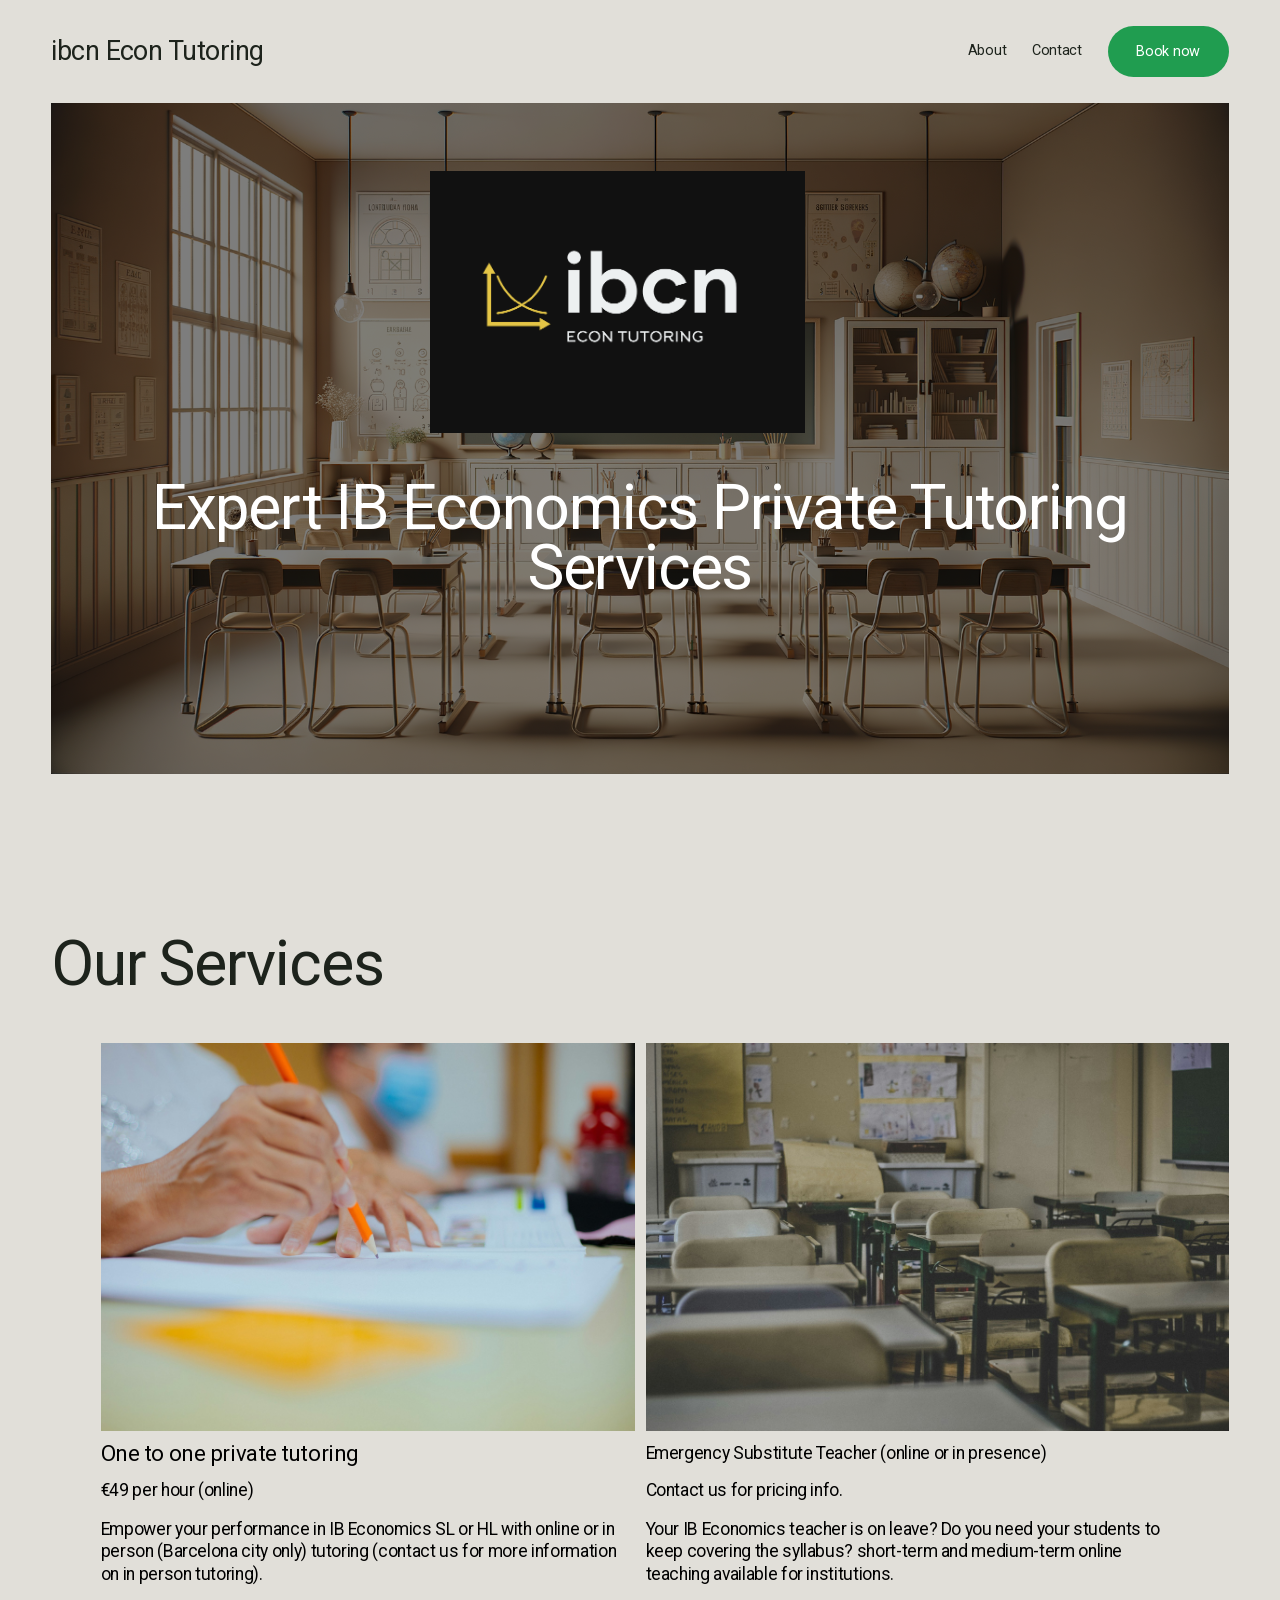
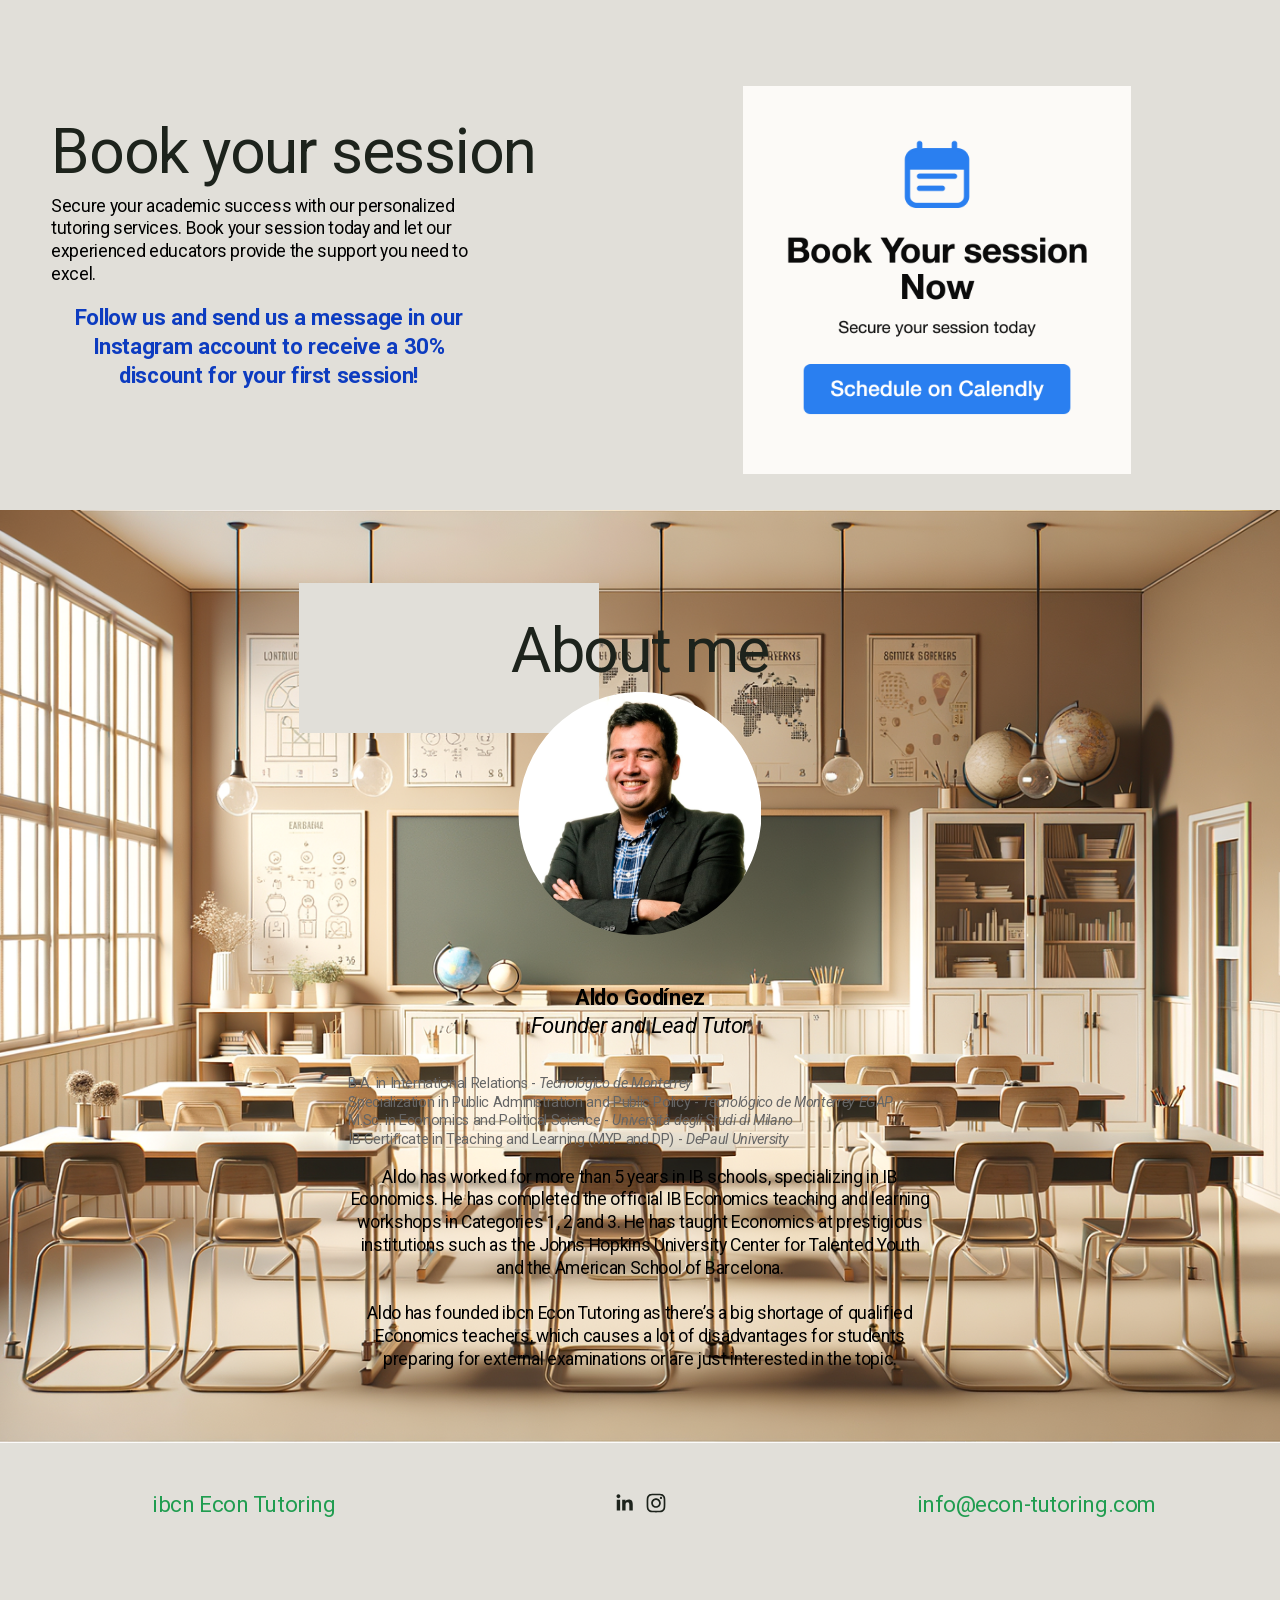
==== commit 4104586d: "Replace blurry booking card image with a sharp 2048px render The original is an AI-generated image w" ====
--- a/home.html
+++ b/home.html
@@ -4140,14 +4140,14 @@
   
   
   <img data-stretch="false"
-  data-src="assets/images.squarespace-cdn.com/content/v1/67043dda5c5d3c09db8d3332/d005d955-610b-420c-83e5-c7ee3cf50803/ChatGPT+Image+4+sept+2025,+11_43_26.png"
-  data-image="assets/images.squarespace-cdn.com/content/v1/67043dda5c5d3c09db8d3332/d005d955-610b-420c-83e5-c7ee3cf50803/ChatGPT+Image+4+sept+2025,+11_43_26.png"
+  data-src="overrides/book-session.png"
+  data-image="overrides/book-session.png"
   data-image-dimensions="1024x1024"
   data-image-focal-point="0.5,0.5"
   data-sqsp-image-block-image
   alt=""
   data-licensed-asset-preview="false"
-  data-load="false" elementtiming="system-image-block" src="assets/images.squarespace-cdn.com/content/v1/67043dda5c5d3c09db8d3332/d005d955-610b-420c-83e5-c7ee3cf50803/ChatGPT+Image+4+sept+2025,+11_43_26.png" width="1024" height="1024" alt="" sizes="auto, (max-width: 640px) 100vw, (max-width: 767px) 100.00vw, 41.67vw" style="display:block;object-position: var(--image-component-focal-point);object-fit: var(--image-component-object-fit);" srcset="assets/images.squarespace-cdn.com/content/v1/67043dda5c5d3c09db8d3332/d005d955-610b-420c-83e5-c7ee3cf50803/ChatGPT+Image+4+sept+2025,+11_43_26.png 100w, assets/images.squarespace-cdn.com/content/v1/67043dda5c5d3c09db8d3332/d005d955-610b-420c-83e5-c7ee3cf50803/ChatGPT+Image+4+sept+2025,+11_43_26.png 300w, assets/images.squarespace-cdn.com/content/v1/67043dda5c5d3c09db8d3332/d005d955-610b-420c-83e5-c7ee3cf50803/ChatGPT+Image+4+sept+2025,+11_43_26.png 500w, assets/images.squarespace-cdn.com/content/v1/67043dda5c5d3c09db8d3332/d005d955-610b-420c-83e5-c7ee3cf50803/ChatGPT+Image+4+sept+2025,+11_43_26.png 750w, assets/images.squarespace-cdn.com/content/v1/67043dda5c5d3c09db8d3332/d005d955-610b-420c-83e5-c7ee3cf50803/ChatGPT+Image+4+sept+2025,+11_43_26.png 1000w, assets/images.squarespace-cdn.com/content/v1/67043dda5c5d3c09db8d3332/d005d955-610b-420c-83e5-c7ee3cf50803/ChatGPT+Image+4+sept+2025,+11_43_26.png 1500w, assets/images.squarespace-cdn.com/content/v1/67043dda5c5d3c09db8d3332/d005d955-610b-420c-83e5-c7ee3cf50803/ChatGPT+Image+4+sept+2025,+11_43_26.png 2500w" loading="lazy" decoding="async" data-loader="sqs" data-image-component="1.0.1">
+  data-load="false" elementtiming="system-image-block" src="overrides/book-session.png" width="1024" height="1024" alt="" sizes="auto, (max-width: 640px) 100vw, (max-width: 767px) 100.00vw, 41.67vw" style="display:block;object-position: var(--image-component-focal-point);object-fit: var(--image-component-object-fit);" srcset="overrides/book-session.png 100w, overrides/book-session.png 300w, overrides/book-session.png 500w, overrides/book-session.png 750w, overrides/book-session.png 1000w, overrides/book-session.png 1500w, overrides/book-session.png 2500w" loading="lazy" decoding="async" data-loader="sqs" data-image-component="1.0.1">
   
     
   
